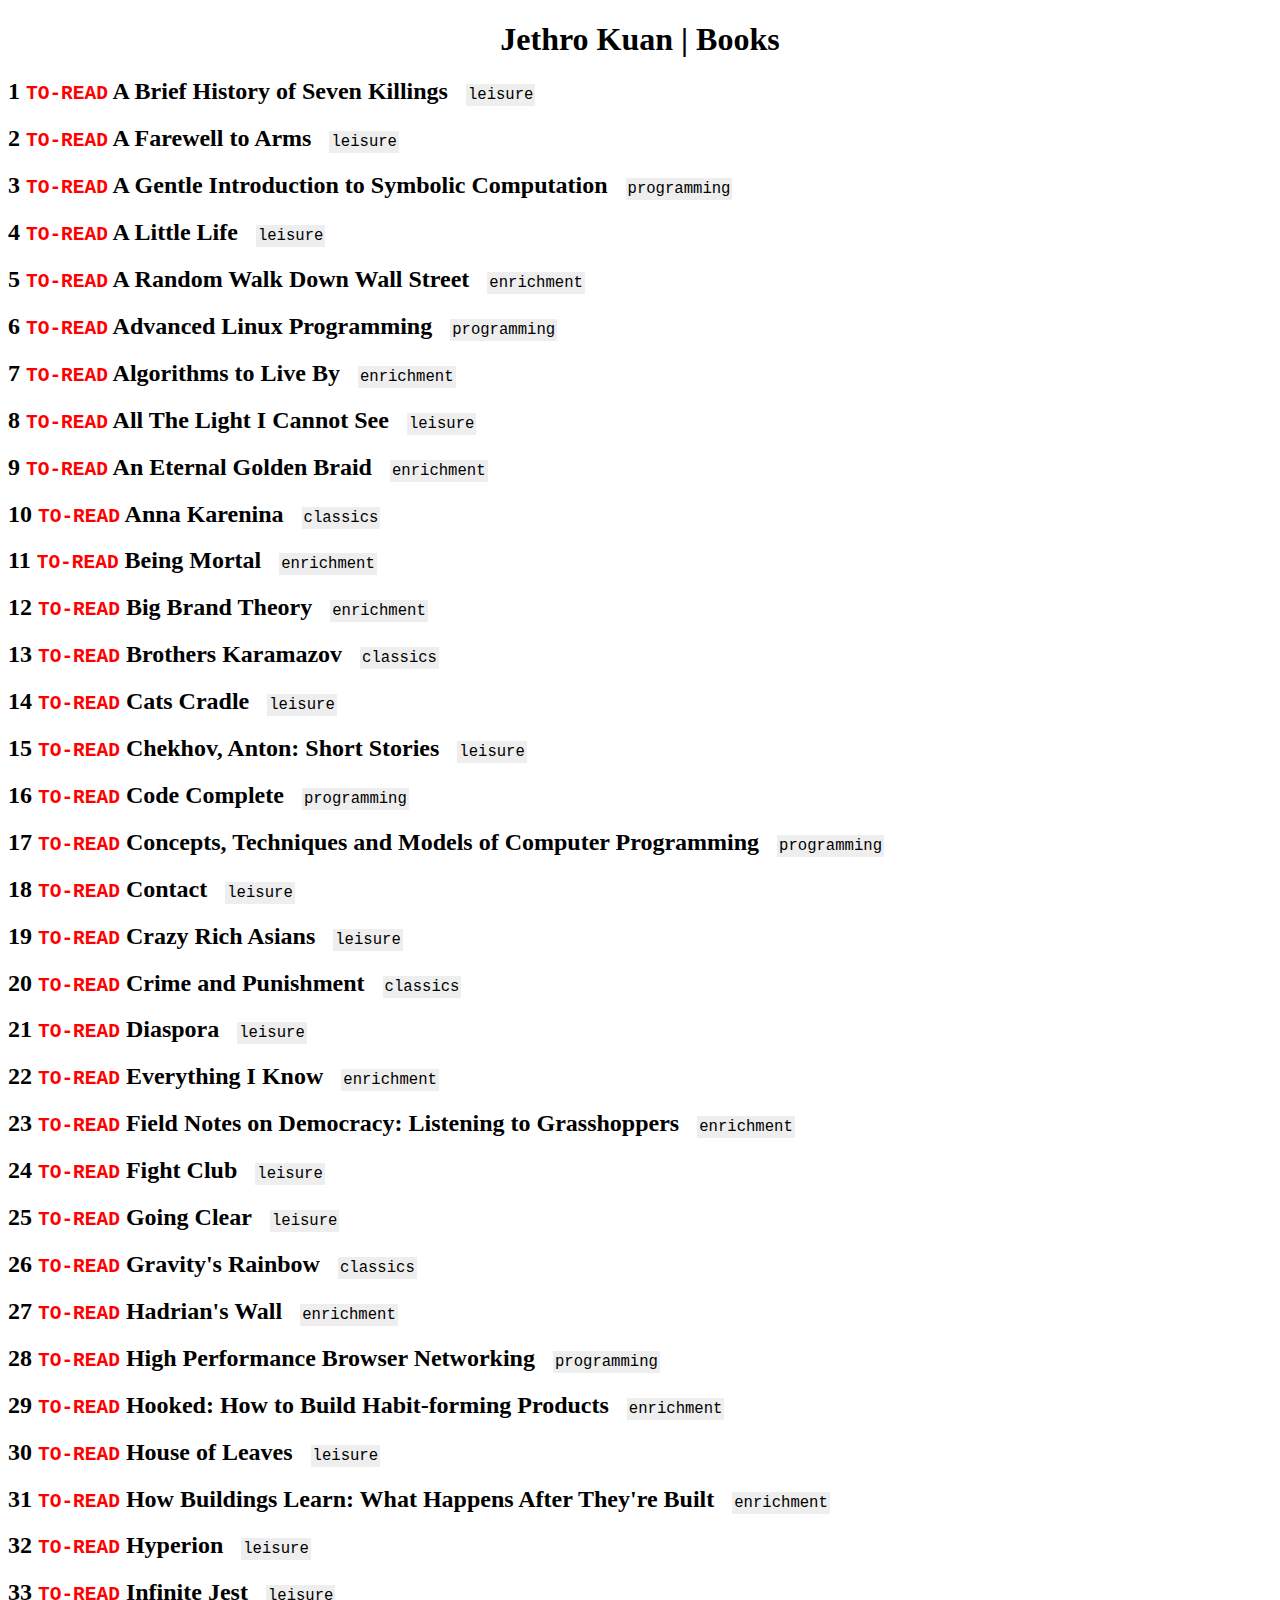
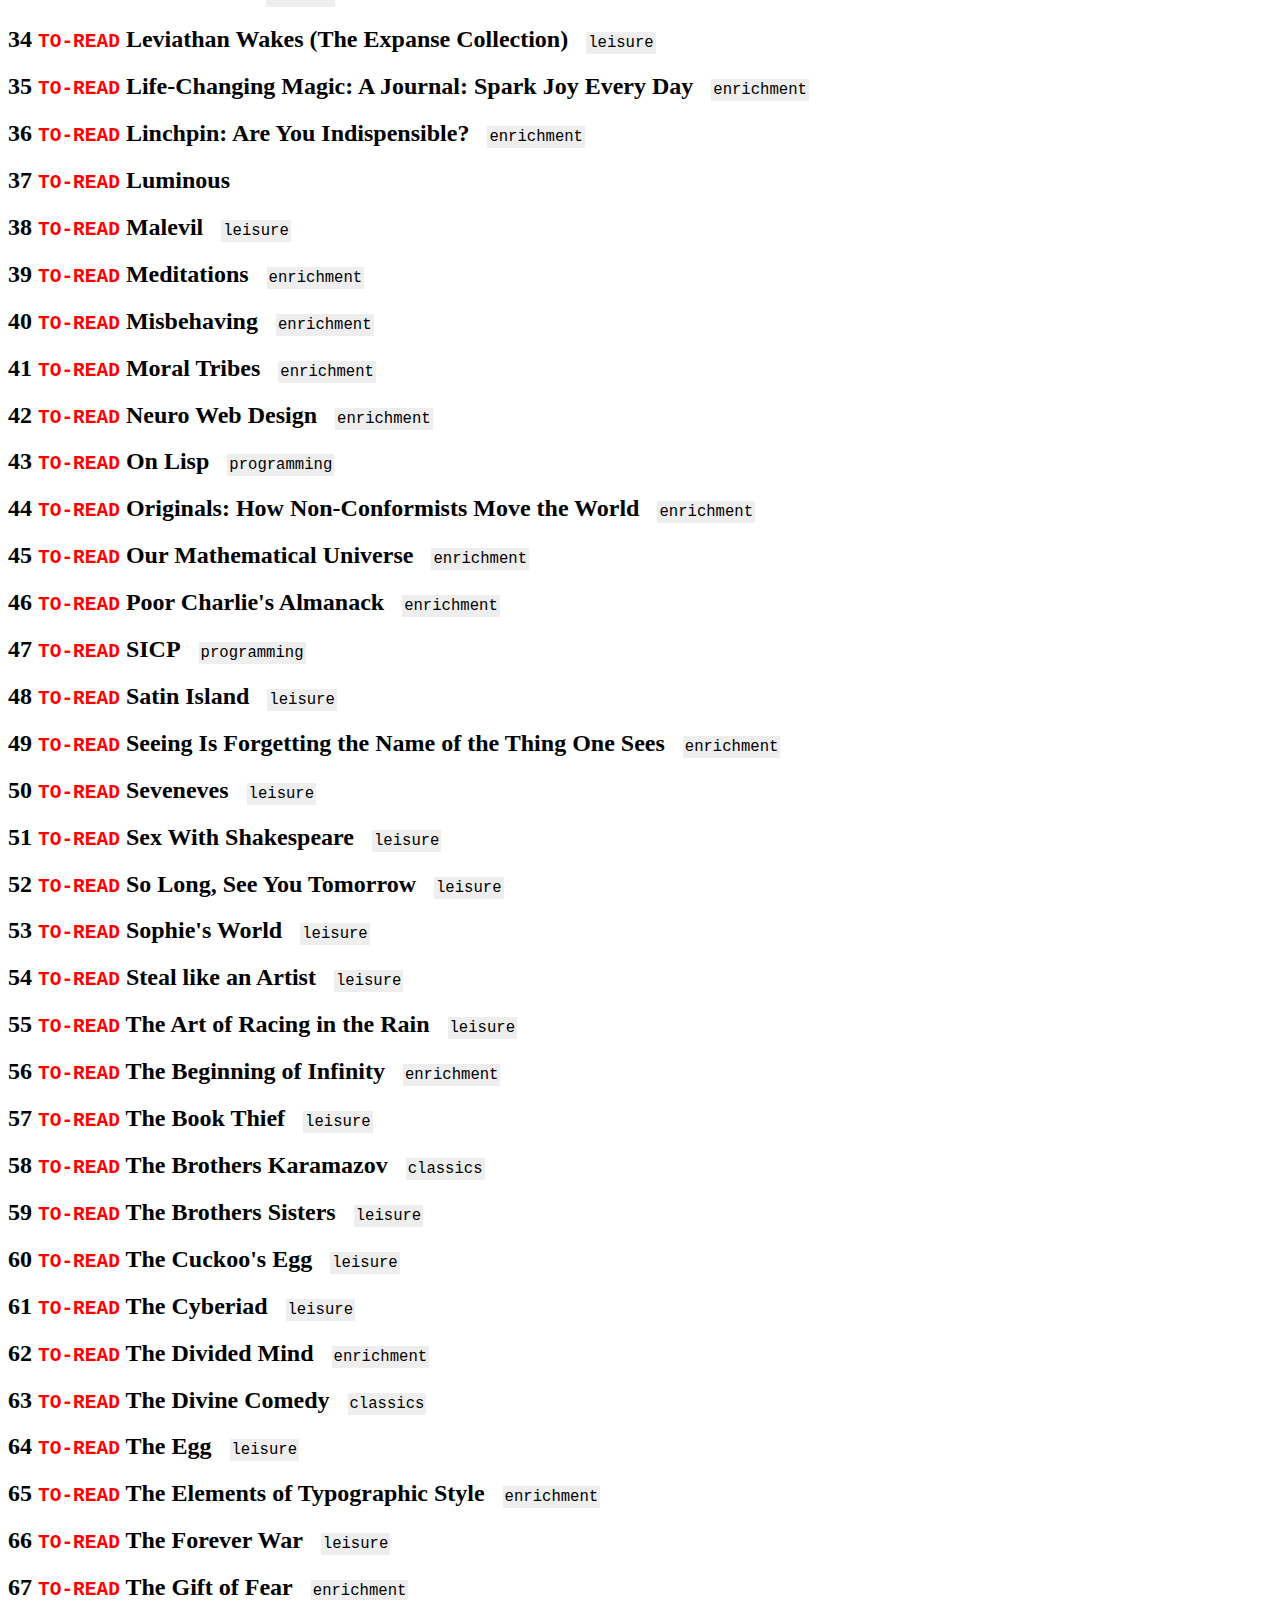
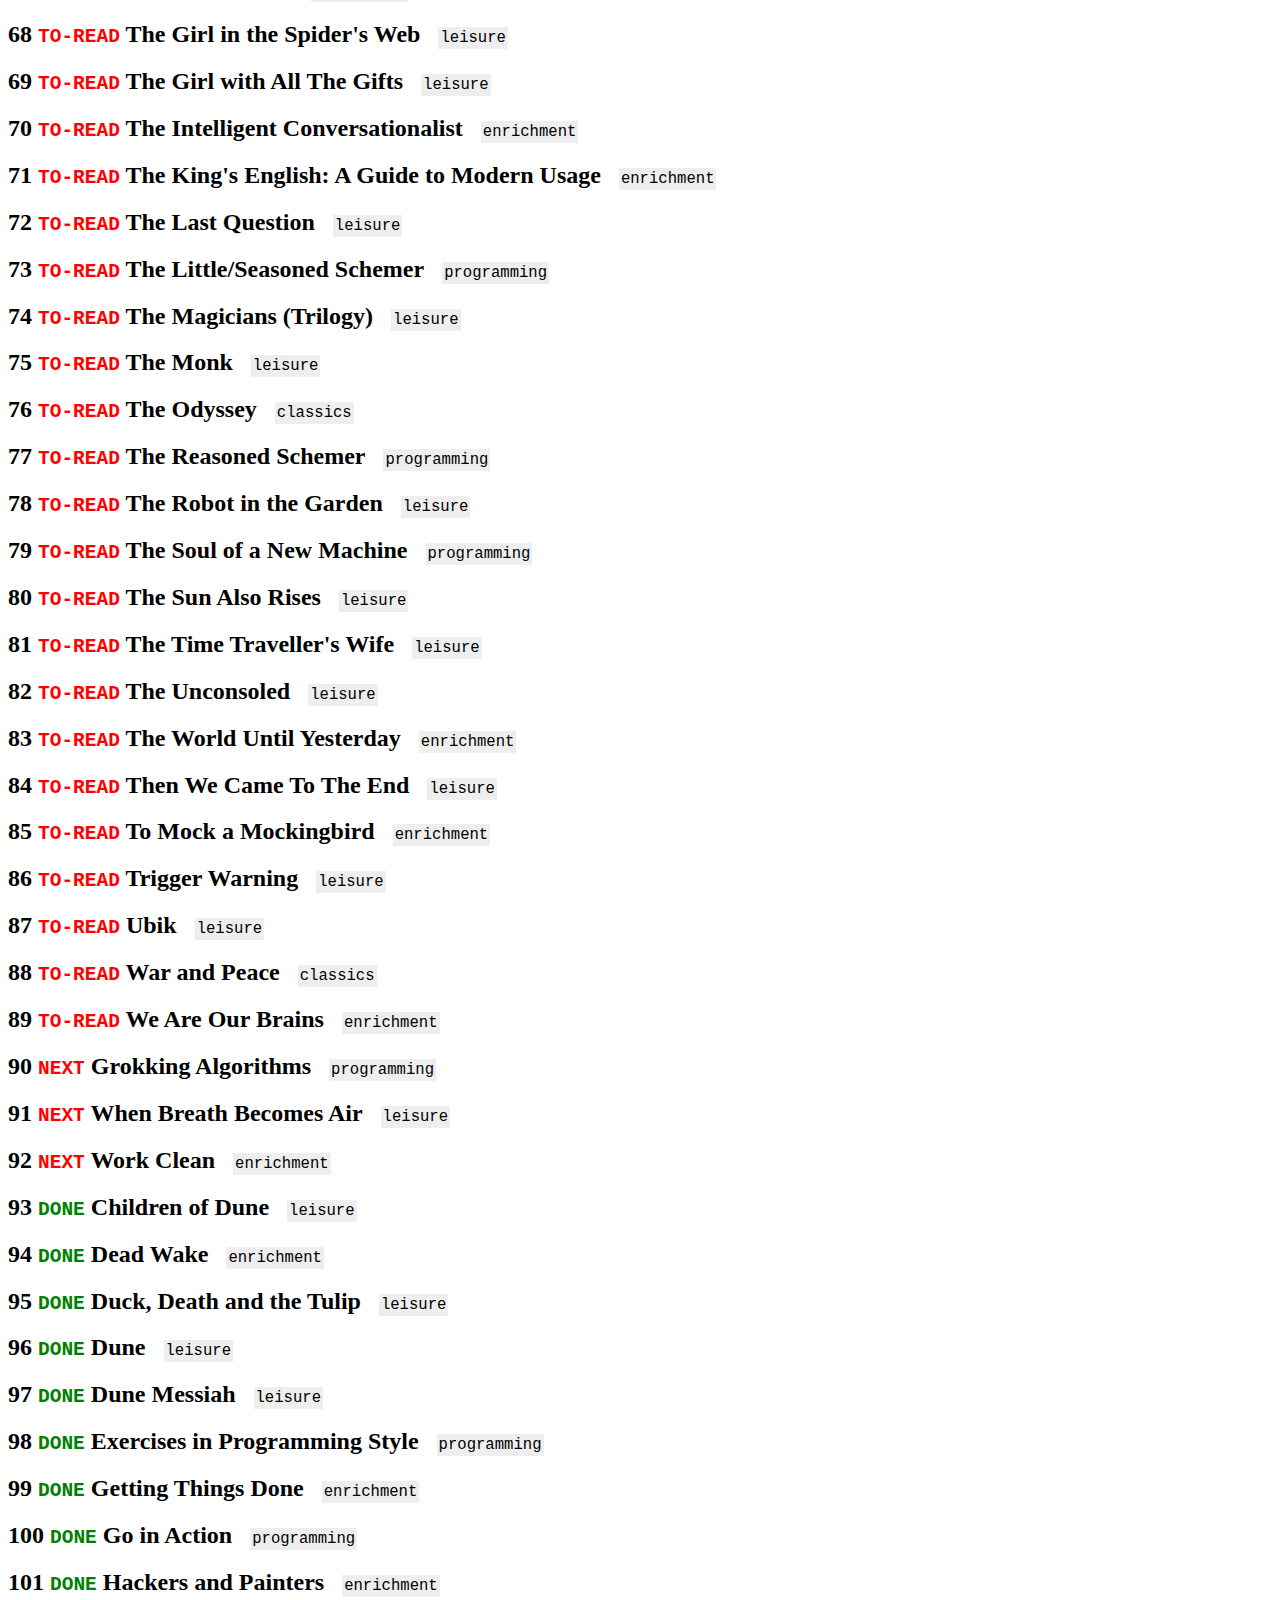
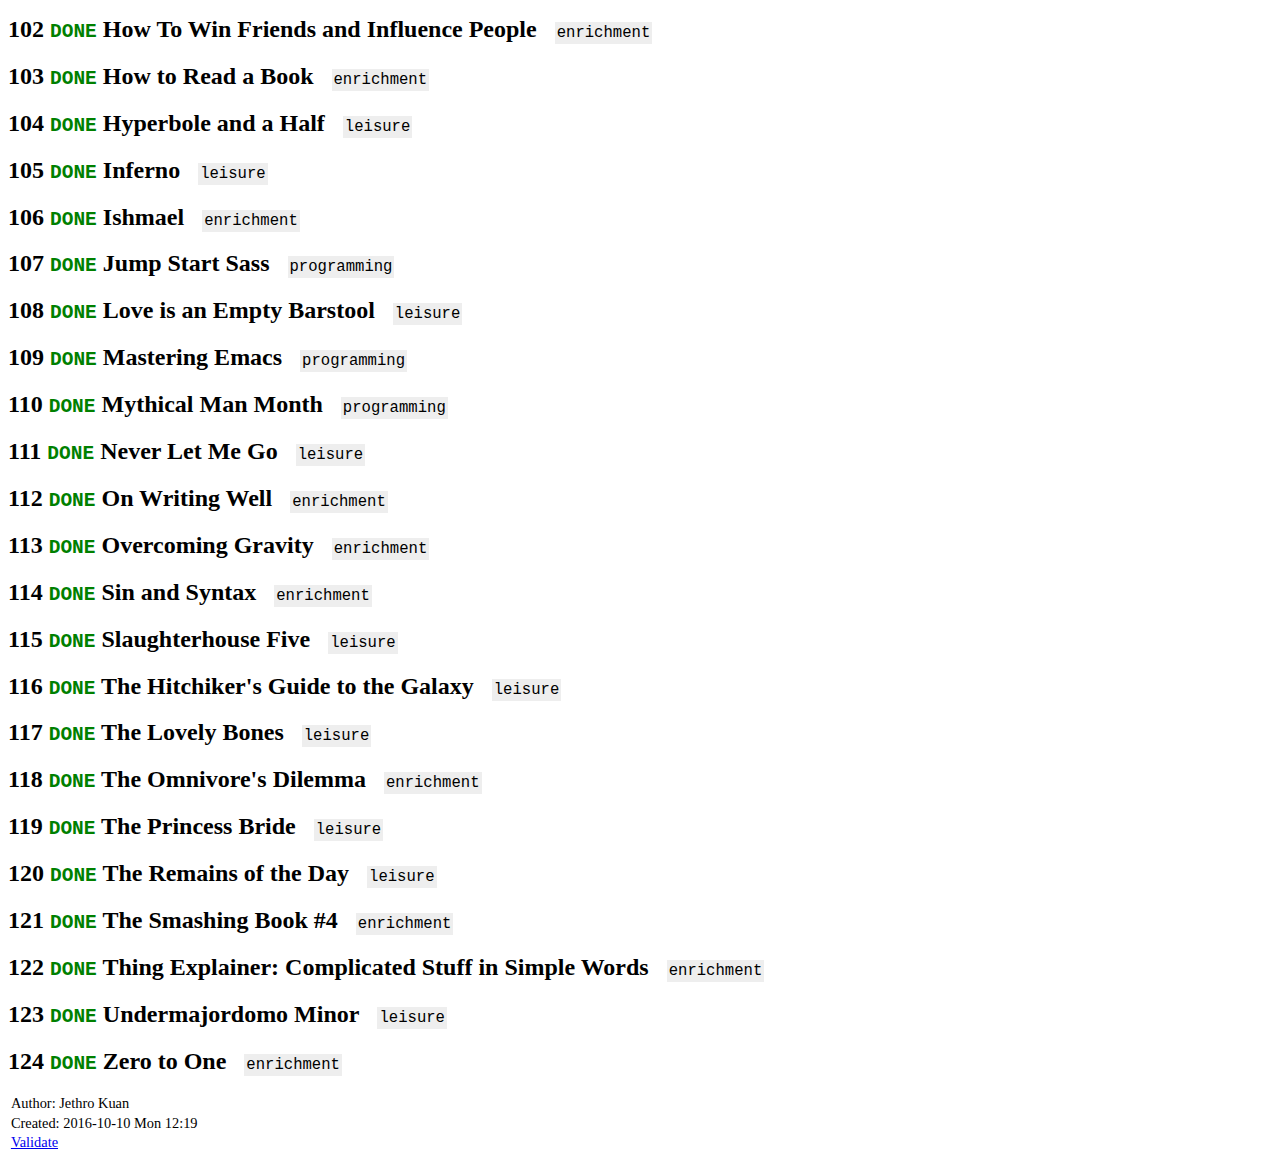
==== books.html @ 01408e84 "Initial Commit" ====
<?xml version="1.0" encoding="utf-8"?>
<!DOCTYPE html PUBLIC "-//W3C//DTD XHTML 1.0 Strict//EN"
"http://www.w3.org/TR/xhtml1/DTD/xhtml1-strict.dtd">
<html xmlns="http://www.w3.org/1999/xhtml" lang="en" xml:lang="en">
<head>
<!-- 2016-10-10 Mon 12:19 -->
<meta  http-equiv="Content-Type" content="text/html;charset=utf-8" />
<meta  name="viewport" content="width=device-width, initial-scale=1" />
<title>Jethro Kuan | Books</title>
<meta  name="generator" content="Org-mode" />
<meta  name="author" content="Jethro Kuan" />
<style type="text/css">
 <!--/*--><![CDATA[/*><!--*/
  .title  { text-align: center;
             margin-bottom: .2em; }
  .subtitle { text-align: center;
              font-size: medium;
              font-weight: bold;
              margin-top:0; }
  .todo   { font-family: monospace; color: red; }
  .done   { font-family: monospace; color: green; }
  .priority { font-family: monospace; color: orange; }
  .tag    { background-color: #eee; font-family: monospace;
            padding: 2px; font-size: 80%; font-weight: normal; }
  .timestamp { color: #bebebe; }
  .timestamp-kwd { color: #5f9ea0; }
  .org-right  { margin-left: auto; margin-right: 0px;  text-align: right; }
  .org-left   { margin-left: 0px;  margin-right: auto; text-align: left; }
  .org-center { margin-left: auto; margin-right: auto; text-align: center; }
  .underline { text-decoration: underline; }
  #postamble p, #preamble p { font-size: 90%; margin: .2em; }
  p.verse { margin-left: 3%; }
  pre {
    border: 1px solid #ccc;
    box-shadow: 3px 3px 3px #eee;
    padding: 8pt;
    font-family: monospace;
    overflow: auto;
    margin: 1.2em;
  }
  pre.src {
    position: relative;
    overflow: visible;
    padding-top: 1.2em;
  }
  pre.src:before {
    display: none;
    position: absolute;
    background-color: white;
    top: -10px;
    right: 10px;
    padding: 3px;
    border: 1px solid black;
  }
  pre.src:hover:before { display: inline;}
  pre.src-sh:before    { content: 'sh'; }
  pre.src-bash:before  { content: 'sh'; }
  pre.src-emacs-lisp:before { content: 'Emacs Lisp'; }
  pre.src-R:before     { content: 'R'; }
  pre.src-perl:before  { content: 'Perl'; }
  pre.src-java:before  { content: 'Java'; }
  pre.src-sql:before   { content: 'SQL'; }

  table { border-collapse:collapse; }
  caption.t-above { caption-side: top; }
  caption.t-bottom { caption-side: bottom; }
  td, th { vertical-align:top;  }
  th.org-right  { text-align: center;  }
  th.org-left   { text-align: center;   }
  th.org-center { text-align: center; }
  td.org-right  { text-align: right;  }
  td.org-left   { text-align: left;   }
  td.org-center { text-align: center; }
  dt { font-weight: bold; }
  .footpara { display: inline; }
  .footdef  { margin-bottom: 1em; }
  .figure { padding: 1em; }
  .figure p { text-align: center; }
  .inlinetask {
    padding: 10px;
    border: 2px solid gray;
    margin: 10px;
    background: #ffffcc;
  }
  #org-div-home-and-up
   { text-align: right; font-size: 70%; white-space: nowrap; }
  textarea { overflow-x: auto; }
  .linenr { font-size: smaller }
  .code-highlighted { background-color: #ffff00; }
  .org-info-js_info-navigation { border-style: none; }
  #org-info-js_console-label
    { font-size: 10px; font-weight: bold; white-space: nowrap; }
  .org-info-js_search-highlight
    { background-color: #ffff00; color: #000000; font-weight: bold; }
  /*]]>*/-->
</style>
<script type="text/javascript">
/*
@licstart  The following is the entire license notice for the
JavaScript code in this tag.

Copyright (C) 2012-2013 Free Software Foundation, Inc.

The JavaScript code in this tag is free software: you can
redistribute it and/or modify it under the terms of the GNU
General Public License (GNU GPL) as published by the Free Software
Foundation, either version 3 of the License, or (at your option)
any later version.  The code is distributed WITHOUT ANY WARRANTY;
without even the implied warranty of MERCHANTABILITY or FITNESS
FOR A PARTICULAR PURPOSE.  See the GNU GPL for more details.

As additional permission under GNU GPL version 3 section 7, you
may distribute non-source (e.g., minimized or compacted) forms of
that code without the copy of the GNU GPL normally required by
section 4, provided you include this license notice and a URL
through which recipients can access the Corresponding Source.


@licend  The above is the entire license notice
for the JavaScript code in this tag.
*/
<!--/*--><![CDATA[/*><!--*/
 function CodeHighlightOn(elem, id)
 {
   var target = document.getElementById(id);
   if(null != target) {
     elem.cacheClassElem = elem.className;
     elem.cacheClassTarget = target.className;
     target.className = "code-highlighted";
     elem.className   = "code-highlighted";
   }
 }
 function CodeHighlightOff(elem, id)
 {
   var target = document.getElementById(id);
   if(elem.cacheClassElem)
     elem.className = elem.cacheClassElem;
   if(elem.cacheClassTarget)
     target.className = elem.cacheClassTarget;
 }
/*]]>*///-->
</script>
</head>
<body>
<div id="content">
<h1 class="title">Jethro Kuan | Books</h1>
<div id="outline-container-orgheadline1" class="outline-2">
<h2 id="orgheadline1"><span class="section-number-2">1</span> <span class="todo TO_READ">TO-READ</span> A Brief History of Seven Killings&#xa0;&#xa0;&#xa0;<span class="tag"><span class="leisure">leisure</span></span></h2>
</div>
<div id="outline-container-orgheadline2" class="outline-2">
<h2 id="orgheadline2"><span class="section-number-2">2</span> <span class="todo TO_READ">TO-READ</span> A Farewell to Arms&#xa0;&#xa0;&#xa0;<span class="tag"><span class="leisure">leisure</span></span></h2>
</div>
<div id="outline-container-orgheadline3" class="outline-2">
<h2 id="orgheadline3"><span class="section-number-2">3</span> <span class="todo TO_READ">TO-READ</span> A Gentle Introduction to Symbolic Computation&#xa0;&#xa0;&#xa0;<span class="tag"><span class="programming">programming</span></span></h2>
</div>
<div id="outline-container-orgheadline4" class="outline-2">
<h2 id="orgheadline4"><span class="section-number-2">4</span> <span class="todo TO_READ">TO-READ</span> A Little Life&#xa0;&#xa0;&#xa0;<span class="tag"><span class="leisure">leisure</span></span></h2>
</div>
<div id="outline-container-orgheadline5" class="outline-2">
<h2 id="orgheadline5"><span class="section-number-2">5</span> <span class="todo TO_READ">TO-READ</span> A Random Walk Down Wall Street&#xa0;&#xa0;&#xa0;<span class="tag"><span class="enrichment">enrichment</span></span></h2>
</div>
<div id="outline-container-orgheadline6" class="outline-2">
<h2 id="orgheadline6"><span class="section-number-2">6</span> <span class="todo TO_READ">TO-READ</span> Advanced Linux Programming&#xa0;&#xa0;&#xa0;<span class="tag"><span class="programming">programming</span></span></h2>
</div>
<div id="outline-container-orgheadline7" class="outline-2">
<h2 id="orgheadline7"><span class="section-number-2">7</span> <span class="todo TO_READ">TO-READ</span> Algorithms to Live By&#xa0;&#xa0;&#xa0;<span class="tag"><span class="enrichment">enrichment</span></span></h2>
</div>
<div id="outline-container-orgheadline8" class="outline-2">
<h2 id="orgheadline8"><span class="section-number-2">8</span> <span class="todo TO_READ">TO-READ</span> All The Light I Cannot See&#xa0;&#xa0;&#xa0;<span class="tag"><span class="leisure">leisure</span></span></h2>
</div>
<div id="outline-container-orgheadline9" class="outline-2">
<h2 id="orgheadline9"><span class="section-number-2">9</span> <span class="todo TO_READ">TO-READ</span> An Eternal Golden Braid&#xa0;&#xa0;&#xa0;<span class="tag"><span class="enrichment">enrichment</span></span></h2>
</div>
<div id="outline-container-orgheadline10" class="outline-2">
<h2 id="orgheadline10"><span class="section-number-2">10</span> <span class="todo TO_READ">TO-READ</span> Anna Karenina&#xa0;&#xa0;&#xa0;<span class="tag"><span class="classics">classics</span></span></h2>
</div>
<div id="outline-container-orgheadline11" class="outline-2">
<h2 id="orgheadline11"><span class="section-number-2">11</span> <span class="todo TO_READ">TO-READ</span> Being Mortal&#xa0;&#xa0;&#xa0;<span class="tag"><span class="enrichment">enrichment</span></span></h2>
</div>
<div id="outline-container-orgheadline12" class="outline-2">
<h2 id="orgheadline12"><span class="section-number-2">12</span> <span class="todo TO_READ">TO-READ</span> Big Brand Theory&#xa0;&#xa0;&#xa0;<span class="tag"><span class="enrichment">enrichment</span></span></h2>
</div>
<div id="outline-container-orgheadline13" class="outline-2">
<h2 id="orgheadline13"><span class="section-number-2">13</span> <span class="todo TO_READ">TO-READ</span> Brothers Karamazov&#xa0;&#xa0;&#xa0;<span class="tag"><span class="classics">classics</span></span></h2>
</div>
<div id="outline-container-orgheadline14" class="outline-2">
<h2 id="orgheadline14"><span class="section-number-2">14</span> <span class="todo TO_READ">TO-READ</span> Cats Cradle&#xa0;&#xa0;&#xa0;<span class="tag"><span class="leisure">leisure</span></span></h2>
</div>
<div id="outline-container-orgheadline15" class="outline-2">
<h2 id="orgheadline15"><span class="section-number-2">15</span> <span class="todo TO_READ">TO-READ</span> Chekhov, Anton: Short Stories&#xa0;&#xa0;&#xa0;<span class="tag"><span class="leisure">leisure</span></span></h2>
</div>
<div id="outline-container-orgheadline16" class="outline-2">
<h2 id="orgheadline16"><span class="section-number-2">16</span> <span class="todo TO_READ">TO-READ</span> Code Complete&#xa0;&#xa0;&#xa0;<span class="tag"><span class="programming">programming</span></span></h2>
</div>
<div id="outline-container-orgheadline17" class="outline-2">
<h2 id="orgheadline17"><span class="section-number-2">17</span> <span class="todo TO_READ">TO-READ</span> Concepts, Techniques and Models of Computer Programming&#xa0;&#xa0;&#xa0;<span class="tag"><span class="programming">programming</span></span></h2>
</div>
<div id="outline-container-orgheadline18" class="outline-2">
<h2 id="orgheadline18"><span class="section-number-2">18</span> <span class="todo TO_READ">TO-READ</span> Contact&#xa0;&#xa0;&#xa0;<span class="tag"><span class="leisure">leisure</span></span></h2>
</div>
<div id="outline-container-orgheadline19" class="outline-2">
<h2 id="orgheadline19"><span class="section-number-2">19</span> <span class="todo TO_READ">TO-READ</span> Crazy Rich Asians&#xa0;&#xa0;&#xa0;<span class="tag"><span class="leisure">leisure</span></span></h2>
</div>
<div id="outline-container-orgheadline20" class="outline-2">
<h2 id="orgheadline20"><span class="section-number-2">20</span> <span class="todo TO_READ">TO-READ</span> Crime and Punishment&#xa0;&#xa0;&#xa0;<span class="tag"><span class="classics">classics</span></span></h2>
</div>
<div id="outline-container-orgheadline21" class="outline-2">
<h2 id="orgheadline21"><span class="section-number-2">21</span> <span class="todo TO_READ">TO-READ</span> Diaspora&#xa0;&#xa0;&#xa0;<span class="tag"><span class="leisure">leisure</span></span></h2>
</div>
<div id="outline-container-orgheadline22" class="outline-2">
<h2 id="orgheadline22"><span class="section-number-2">22</span> <span class="todo TO_READ">TO-READ</span> Everything I Know&#xa0;&#xa0;&#xa0;<span class="tag"><span class="enrichment">enrichment</span></span></h2>
</div>
<div id="outline-container-orgheadline23" class="outline-2">
<h2 id="orgheadline23"><span class="section-number-2">23</span> <span class="todo TO_READ">TO-READ</span> Field Notes on Democracy: Listening to Grasshoppers&#xa0;&#xa0;&#xa0;<span class="tag"><span class="enrichment">enrichment</span></span></h2>
</div>
<div id="outline-container-orgheadline24" class="outline-2">
<h2 id="orgheadline24"><span class="section-number-2">24</span> <span class="todo TO_READ">TO-READ</span> Fight Club&#xa0;&#xa0;&#xa0;<span class="tag"><span class="leisure">leisure</span></span></h2>
</div>
<div id="outline-container-orgheadline25" class="outline-2">
<h2 id="orgheadline25"><span class="section-number-2">25</span> <span class="todo TO_READ">TO-READ</span> Going Clear&#xa0;&#xa0;&#xa0;<span class="tag"><span class="leisure">leisure</span></span></h2>
</div>
<div id="outline-container-orgheadline26" class="outline-2">
<h2 id="orgheadline26"><span class="section-number-2">26</span> <span class="todo TO_READ">TO-READ</span> Gravity's Rainbow&#xa0;&#xa0;&#xa0;<span class="tag"><span class="classics">classics</span></span></h2>
</div>
<div id="outline-container-orgheadline27" class="outline-2">
<h2 id="orgheadline27"><span class="section-number-2">27</span> <span class="todo TO_READ">TO-READ</span> Hadrian's Wall&#xa0;&#xa0;&#xa0;<span class="tag"><span class="enrichment">enrichment</span></span></h2>
</div>

<div id="outline-container-orgheadline28" class="outline-2">
<h2 id="orgheadline28"><span class="section-number-2">28</span> <span class="todo TO_READ">TO-READ</span> High Performance Browser Networking&#xa0;&#xa0;&#xa0;<span class="tag"><span class="programming">programming</span></span></h2>
</div>
<div id="outline-container-orgheadline29" class="outline-2">
<h2 id="orgheadline29"><span class="section-number-2">29</span> <span class="todo TO_READ">TO-READ</span> Hooked: How to Build Habit-forming Products&#xa0;&#xa0;&#xa0;<span class="tag"><span class="enrichment">enrichment</span></span></h2>
</div>
<div id="outline-container-orgheadline30" class="outline-2">
<h2 id="orgheadline30"><span class="section-number-2">30</span> <span class="todo TO_READ">TO-READ</span> House of Leaves&#xa0;&#xa0;&#xa0;<span class="tag"><span class="leisure">leisure</span></span></h2>
</div>
<div id="outline-container-orgheadline31" class="outline-2">
<h2 id="orgheadline31"><span class="section-number-2">31</span> <span class="todo TO_READ">TO-READ</span> How Buildings Learn: What Happens After They're Built&#xa0;&#xa0;&#xa0;<span class="tag"><span class="enrichment">enrichment</span></span></h2>
</div>

<div id="outline-container-orgheadline32" class="outline-2">
<h2 id="orgheadline32"><span class="section-number-2">32</span> <span class="todo TO_READ">TO-READ</span> Hyperion&#xa0;&#xa0;&#xa0;<span class="tag"><span class="leisure">leisure</span></span></h2>
</div>
<div id="outline-container-orgheadline33" class="outline-2">
<h2 id="orgheadline33"><span class="section-number-2">33</span> <span class="todo TO_READ">TO-READ</span> Infinite Jest&#xa0;&#xa0;&#xa0;<span class="tag"><span class="leisure">leisure</span></span></h2>
</div>
<div id="outline-container-orgheadline34" class="outline-2">
<h2 id="orgheadline34"><span class="section-number-2">34</span> <span class="todo TO_READ">TO-READ</span> Leviathan Wakes (The Expanse Collection)&#xa0;&#xa0;&#xa0;<span class="tag"><span class="leisure">leisure</span></span></h2>
</div>
<div id="outline-container-orgheadline35" class="outline-2">
<h2 id="orgheadline35"><span class="section-number-2">35</span> <span class="todo TO_READ">TO-READ</span> Life-Changing Magic: A Journal: Spark Joy Every Day&#xa0;&#xa0;&#xa0;<span class="tag"><span class="enrichment">enrichment</span></span></h2>
</div>
<div id="outline-container-orgheadline36" class="outline-2">
<h2 id="orgheadline36"><span class="section-number-2">36</span> <span class="todo TO_READ">TO-READ</span> Linchpin: Are You Indispensible?&#xa0;&#xa0;&#xa0;<span class="tag"><span class="enrichment">enrichment</span></span></h2>
</div>
<div id="outline-container-orgheadline37" class="outline-2">
<h2 id="orgheadline37"><span class="section-number-2">37</span> <span class="todo TO_READ">TO-READ</span> Luminous</h2>
</div>
<div id="outline-container-orgheadline38" class="outline-2">
<h2 id="orgheadline38"><span class="section-number-2">38</span> <span class="todo TO_READ">TO-READ</span> Malevil&#xa0;&#xa0;&#xa0;<span class="tag"><span class="leisure">leisure</span></span></h2>
</div>
<div id="outline-container-orgheadline39" class="outline-2">
<h2 id="orgheadline39"><span class="section-number-2">39</span> <span class="todo TO_READ">TO-READ</span> Meditations&#xa0;&#xa0;&#xa0;<span class="tag"><span class="enrichment">enrichment</span></span></h2>
</div>
<div id="outline-container-orgheadline40" class="outline-2">
<h2 id="orgheadline40"><span class="section-number-2">40</span> <span class="todo TO_READ">TO-READ</span> Misbehaving&#xa0;&#xa0;&#xa0;<span class="tag"><span class="enrichment">enrichment</span></span></h2>
<div class="outline-text-2" id="text-40">
</div>
</div>

<div id="outline-container-orgheadline41" class="outline-2">
<h2 id="orgheadline41"><span class="section-number-2">41</span> <span class="todo TO_READ">TO-READ</span> Moral Tribes&#xa0;&#xa0;&#xa0;<span class="tag"><span class="enrichment">enrichment</span></span></h2>
</div>
<div id="outline-container-orgheadline42" class="outline-2">
<h2 id="orgheadline42"><span class="section-number-2">42</span> <span class="todo TO_READ">TO-READ</span> Neuro Web Design&#xa0;&#xa0;&#xa0;<span class="tag"><span class="enrichment">enrichment</span></span></h2>
</div>
<div id="outline-container-orgheadline43" class="outline-2">
<h2 id="orgheadline43"><span class="section-number-2">43</span> <span class="todo TO_READ">TO-READ</span> On Lisp&#xa0;&#xa0;&#xa0;<span class="tag"><span class="programming">programming</span></span></h2>
</div>
<div id="outline-container-orgheadline44" class="outline-2">
<h2 id="orgheadline44"><span class="section-number-2">44</span> <span class="todo TO_READ">TO-READ</span> Originals: How Non-Conformists Move the World&#xa0;&#xa0;&#xa0;<span class="tag"><span class="enrichment">enrichment</span></span></h2>
</div>
<div id="outline-container-orgheadline45" class="outline-2">
<h2 id="orgheadline45"><span class="section-number-2">45</span> <span class="todo TO_READ">TO-READ</span> Our Mathematical Universe&#xa0;&#xa0;&#xa0;<span class="tag"><span class="enrichment">enrichment</span></span></h2>
</div>
<div id="outline-container-orgheadline46" class="outline-2">
<h2 id="orgheadline46"><span class="section-number-2">46</span> <span class="todo TO_READ">TO-READ</span> Poor Charlie's Almanack&#xa0;&#xa0;&#xa0;<span class="tag"><span class="enrichment">enrichment</span></span></h2>
</div>
<div id="outline-container-orgheadline47" class="outline-2">
<h2 id="orgheadline47"><span class="section-number-2">47</span> <span class="todo TO_READ">TO-READ</span> SICP&#xa0;&#xa0;&#xa0;<span class="tag"><span class="programming">programming</span></span></h2>
</div>
<div id="outline-container-orgheadline48" class="outline-2">
<h2 id="orgheadline48"><span class="section-number-2">48</span> <span class="todo TO_READ">TO-READ</span> Satin Island&#xa0;&#xa0;&#xa0;<span class="tag"><span class="leisure">leisure</span></span></h2>
</div>
<div id="outline-container-orgheadline49" class="outline-2">
<h2 id="orgheadline49"><span class="section-number-2">49</span> <span class="todo TO_READ">TO-READ</span> Seeing Is Forgetting the Name of the Thing One Sees&#xa0;&#xa0;&#xa0;<span class="tag"><span class="enrichment">enrichment</span></span></h2>
</div>
<div id="outline-container-orgheadline50" class="outline-2">
<h2 id="orgheadline50"><span class="section-number-2">50</span> <span class="todo TO_READ">TO-READ</span> Seveneves&#xa0;&#xa0;&#xa0;<span class="tag"><span class="leisure">leisure</span></span></h2>
<div class="outline-text-2" id="text-50">
</div>
</div>

<div id="outline-container-orgheadline51" class="outline-2">
<h2 id="orgheadline51"><span class="section-number-2">51</span> <span class="todo TO_READ">TO-READ</span> Sex With Shakespeare&#xa0;&#xa0;&#xa0;<span class="tag"><span class="leisure">leisure</span></span></h2>
</div>
<div id="outline-container-orgheadline52" class="outline-2">
<h2 id="orgheadline52"><span class="section-number-2">52</span> <span class="todo TO_READ">TO-READ</span> So Long, See You Tomorrow&#xa0;&#xa0;&#xa0;<span class="tag"><span class="leisure">leisure</span></span></h2>
</div>
<div id="outline-container-orgheadline53" class="outline-2">
<h2 id="orgheadline53"><span class="section-number-2">53</span> <span class="todo TO_READ">TO-READ</span> Sophie's World&#xa0;&#xa0;&#xa0;<span class="tag"><span class="leisure">leisure</span></span></h2>
</div>
<div id="outline-container-orgheadline54" class="outline-2">
<h2 id="orgheadline54"><span class="section-number-2">54</span> <span class="todo TO_READ">TO-READ</span> Steal like an Artist&#xa0;&#xa0;&#xa0;<span class="tag"><span class="leisure">leisure</span></span></h2>
</div>
<div id="outline-container-orgheadline55" class="outline-2">
<h2 id="orgheadline55"><span class="section-number-2">55</span> <span class="todo TO_READ">TO-READ</span> The Art of Racing in the Rain&#xa0;&#xa0;&#xa0;<span class="tag"><span class="leisure">leisure</span></span></h2>
<div class="outline-text-2" id="text-55">
</div>
</div>

<div id="outline-container-orgheadline56" class="outline-2">
<h2 id="orgheadline56"><span class="section-number-2">56</span> <span class="todo TO_READ">TO-READ</span> The Beginning of Infinity&#xa0;&#xa0;&#xa0;<span class="tag"><span class="enrichment">enrichment</span></span></h2>
</div>
<div id="outline-container-orgheadline57" class="outline-2">
<h2 id="orgheadline57"><span class="section-number-2">57</span> <span class="todo TO_READ">TO-READ</span> The Book Thief&#xa0;&#xa0;&#xa0;<span class="tag"><span class="leisure">leisure</span></span></h2>
<div class="outline-text-2" id="text-57">
</div>
</div>

<div id="outline-container-orgheadline58" class="outline-2">
<h2 id="orgheadline58"><span class="section-number-2">58</span> <span class="todo TO_READ">TO-READ</span> The Brothers Karamazov&#xa0;&#xa0;&#xa0;<span class="tag"><span class="classics">classics</span></span></h2>
</div>
<div id="outline-container-orgheadline59" class="outline-2">
<h2 id="orgheadline59"><span class="section-number-2">59</span> <span class="todo TO_READ">TO-READ</span> The Brothers Sisters&#xa0;&#xa0;&#xa0;<span class="tag"><span class="leisure">leisure</span></span></h2>
</div>
<div id="outline-container-orgheadline60" class="outline-2">
<h2 id="orgheadline60"><span class="section-number-2">60</span> <span class="todo TO_READ">TO-READ</span> The Cuckoo's Egg&#xa0;&#xa0;&#xa0;<span class="tag"><span class="leisure">leisure</span></span></h2>
</div>
<div id="outline-container-orgheadline61" class="outline-2">
<h2 id="orgheadline61"><span class="section-number-2">61</span> <span class="todo TO_READ">TO-READ</span> The Cyberiad&#xa0;&#xa0;&#xa0;<span class="tag"><span class="leisure">leisure</span></span></h2>
</div>
<div id="outline-container-orgheadline62" class="outline-2">
<h2 id="orgheadline62"><span class="section-number-2">62</span> <span class="todo TO_READ">TO-READ</span> The Divided Mind&#xa0;&#xa0;&#xa0;<span class="tag"><span class="enrichment">enrichment</span></span></h2>
</div>
<div id="outline-container-orgheadline63" class="outline-2">
<h2 id="orgheadline63"><span class="section-number-2">63</span> <span class="todo TO_READ">TO-READ</span> The Divine Comedy&#xa0;&#xa0;&#xa0;<span class="tag"><span class="classics">classics</span></span></h2>
</div>
<div id="outline-container-orgheadline64" class="outline-2">
<h2 id="orgheadline64"><span class="section-number-2">64</span> <span class="todo TO_READ">TO-READ</span> The Egg&#xa0;&#xa0;&#xa0;<span class="tag"><span class="leisure">leisure</span></span></h2>
</div>
<div id="outline-container-orgheadline65" class="outline-2">
<h2 id="orgheadline65"><span class="section-number-2">65</span> <span class="todo TO_READ">TO-READ</span> The Elements of Typographic Style&#xa0;&#xa0;&#xa0;<span class="tag"><span class="enrichment">enrichment</span></span></h2>
</div>
<div id="outline-container-orgheadline66" class="outline-2">
<h2 id="orgheadline66"><span class="section-number-2">66</span> <span class="todo TO_READ">TO-READ</span> The Forever War&#xa0;&#xa0;&#xa0;<span class="tag"><span class="leisure">leisure</span></span></h2>
</div>
<div id="outline-container-orgheadline67" class="outline-2">
<h2 id="orgheadline67"><span class="section-number-2">67</span> <span class="todo TO_READ">TO-READ</span> The Gift of Fear&#xa0;&#xa0;&#xa0;<span class="tag"><span class="enrichment">enrichment</span></span></h2>
</div>
<div id="outline-container-orgheadline68" class="outline-2">
<h2 id="orgheadline68"><span class="section-number-2">68</span> <span class="todo TO_READ">TO-READ</span> The Girl in the Spider's Web&#xa0;&#xa0;&#xa0;<span class="tag"><span class="leisure">leisure</span></span></h2>
</div>
<div id="outline-container-orgheadline69" class="outline-2">
<h2 id="orgheadline69"><span class="section-number-2">69</span> <span class="todo TO_READ">TO-READ</span> The Girl with All The Gifts&#xa0;&#xa0;&#xa0;<span class="tag"><span class="leisure">leisure</span></span></h2>
</div>
<div id="outline-container-orgheadline70" class="outline-2">
<h2 id="orgheadline70"><span class="section-number-2">70</span> <span class="todo TO_READ">TO-READ</span> The Intelligent Conversationalist&#xa0;&#xa0;&#xa0;<span class="tag"><span class="enrichment">enrichment</span></span></h2>
<div class="outline-text-2" id="text-70">
</div>
</div>

<div id="outline-container-orgheadline71" class="outline-2">
<h2 id="orgheadline71"><span class="section-number-2">71</span> <span class="todo TO_READ">TO-READ</span> The King's English: A Guide to Modern Usage&#xa0;&#xa0;&#xa0;<span class="tag"><span class="enrichment">enrichment</span></span></h2>
</div>
<div id="outline-container-orgheadline72" class="outline-2">
<h2 id="orgheadline72"><span class="section-number-2">72</span> <span class="todo TO_READ">TO-READ</span> The Last Question&#xa0;&#xa0;&#xa0;<span class="tag"><span class="leisure">leisure</span></span></h2>
</div>
<div id="outline-container-orgheadline73" class="outline-2">
<h2 id="orgheadline73"><span class="section-number-2">73</span> <span class="todo TO_READ">TO-READ</span> The Little/Seasoned Schemer&#xa0;&#xa0;&#xa0;<span class="tag"><span class="programming">programming</span></span></h2>
</div>
<div id="outline-container-orgheadline74" class="outline-2">
<h2 id="orgheadline74"><span class="section-number-2">74</span> <span class="todo TO_READ">TO-READ</span> The Magicians (Trilogy)&#xa0;&#xa0;&#xa0;<span class="tag"><span class="leisure">leisure</span></span></h2>
</div>
<div id="outline-container-orgheadline75" class="outline-2">
<h2 id="orgheadline75"><span class="section-number-2">75</span> <span class="todo TO_READ">TO-READ</span> The Monk&#xa0;&#xa0;&#xa0;<span class="tag"><span class="leisure">leisure</span></span></h2>
</div>
<div id="outline-container-orgheadline76" class="outline-2">
<h2 id="orgheadline76"><span class="section-number-2">76</span> <span class="todo TO_READ">TO-READ</span> The Odyssey&#xa0;&#xa0;&#xa0;<span class="tag"><span class="classics">classics</span></span></h2>
</div>
<div id="outline-container-orgheadline77" class="outline-2">
<h2 id="orgheadline77"><span class="section-number-2">77</span> <span class="todo TO_READ">TO-READ</span> The Reasoned Schemer&#xa0;&#xa0;&#xa0;<span class="tag"><span class="programming">programming</span></span></h2>
</div>
<div id="outline-container-orgheadline78" class="outline-2">
<h2 id="orgheadline78"><span class="section-number-2">78</span> <span class="todo TO_READ">TO-READ</span> The Robot in the Garden&#xa0;&#xa0;&#xa0;<span class="tag"><span class="leisure">leisure</span></span></h2>
</div>
<div id="outline-container-orgheadline79" class="outline-2">
<h2 id="orgheadline79"><span class="section-number-2">79</span> <span class="todo TO_READ">TO-READ</span> The Soul of a New Machine&#xa0;&#xa0;&#xa0;<span class="tag"><span class="programming">programming</span></span></h2>
</div>
<div id="outline-container-orgheadline80" class="outline-2">
<h2 id="orgheadline80"><span class="section-number-2">80</span> <span class="todo TO_READ">TO-READ</span> The Sun Also Rises&#xa0;&#xa0;&#xa0;<span class="tag"><span class="leisure">leisure</span></span></h2>
</div>
<div id="outline-container-orgheadline81" class="outline-2">
<h2 id="orgheadline81"><span class="section-number-2">81</span> <span class="todo TO_READ">TO-READ</span> The Time Traveller's Wife&#xa0;&#xa0;&#xa0;<span class="tag"><span class="leisure">leisure</span></span></h2>
<div class="outline-text-2" id="text-81">
</div>
</div>

<div id="outline-container-orgheadline82" class="outline-2">
<h2 id="orgheadline82"><span class="section-number-2">82</span> <span class="todo TO_READ">TO-READ</span> The Unconsoled&#xa0;&#xa0;&#xa0;<span class="tag"><span class="leisure">leisure</span></span></h2>
</div>
<div id="outline-container-orgheadline83" class="outline-2">
<h2 id="orgheadline83"><span class="section-number-2">83</span> <span class="todo TO_READ">TO-READ</span> The World Until Yesterday&#xa0;&#xa0;&#xa0;<span class="tag"><span class="enrichment">enrichment</span></span></h2>
</div>
<div id="outline-container-orgheadline84" class="outline-2">
<h2 id="orgheadline84"><span class="section-number-2">84</span> <span class="todo TO_READ">TO-READ</span> Then We Came To The End&#xa0;&#xa0;&#xa0;<span class="tag"><span class="leisure">leisure</span></span></h2>
<div class="outline-text-2" id="text-84">
</div>
</div>

<div id="outline-container-orgheadline85" class="outline-2">
<h2 id="orgheadline85"><span class="section-number-2">85</span> <span class="todo TO_READ">TO-READ</span> To Mock a Mockingbird&#xa0;&#xa0;&#xa0;<span class="tag"><span class="enrichment">enrichment</span></span></h2>
</div>
<div id="outline-container-orgheadline86" class="outline-2">
<h2 id="orgheadline86"><span class="section-number-2">86</span> <span class="todo TO_READ">TO-READ</span> Trigger Warning&#xa0;&#xa0;&#xa0;<span class="tag"><span class="leisure">leisure</span></span></h2>
</div>
<div id="outline-container-orgheadline87" class="outline-2">
<h2 id="orgheadline87"><span class="section-number-2">87</span> <span class="todo TO_READ">TO-READ</span> Ubik&#xa0;&#xa0;&#xa0;<span class="tag"><span class="leisure">leisure</span></span></h2>
<div class="outline-text-2" id="text-87">
</div>
</div>
<div id="outline-container-orgheadline88" class="outline-2">
<h2 id="orgheadline88"><span class="section-number-2">88</span> <span class="todo TO_READ">TO-READ</span> War and Peace&#xa0;&#xa0;&#xa0;<span class="tag"><span class="classics">classics</span></span></h2>
</div>
<div id="outline-container-orgheadline89" class="outline-2">
<h2 id="orgheadline89"><span class="section-number-2">89</span> <span class="todo TO_READ">TO-READ</span> We Are Our Brains&#xa0;&#xa0;&#xa0;<span class="tag"><span class="enrichment">enrichment</span></span></h2>
</div>
<div id="outline-container-orgheadline90" class="outline-2">
<h2 id="orgheadline90"><span class="section-number-2">90</span> <span class="todo NEXT">NEXT</span> Grokking Algorithms&#xa0;&#xa0;&#xa0;<span class="tag"><span class="programming">programming</span></span></h2>
</div>
<div id="outline-container-orgheadline91" class="outline-2">
<h2 id="orgheadline91"><span class="section-number-2">91</span> <span class="todo NEXT">NEXT</span> When Breath Becomes Air&#xa0;&#xa0;&#xa0;<span class="tag"><span class="leisure">leisure</span></span></h2>
<div class="outline-text-2" id="text-91">
</div>
</div>
<div id="outline-container-orgheadline92" class="outline-2">
<h2 id="orgheadline92"><span class="section-number-2">92</span> <span class="todo NEXT">NEXT</span> Work Clean&#xa0;&#xa0;&#xa0;<span class="tag"><span class="enrichment">enrichment</span></span></h2>
<div class="outline-text-2" id="text-92">
</div>
</div>

<div id="outline-container-orgheadline93" class="outline-2">
<h2 id="orgheadline93"><span class="section-number-2">93</span> <span class="done DONE">DONE</span> Children of Dune&#xa0;&#xa0;&#xa0;<span class="tag"><span class="leisure">leisure</span></span></h2>
<div class="outline-text-2" id="text-93">
</div>
</div>

<div id="outline-container-orgheadline94" class="outline-2">
<h2 id="orgheadline94"><span class="section-number-2">94</span> <span class="done DONE">DONE</span> Dead Wake&#xa0;&#xa0;&#xa0;<span class="tag"><span class="enrichment">enrichment</span></span></h2>
<div class="outline-text-2" id="text-94">
</div>
</div>

<div id="outline-container-orgheadline95" class="outline-2">
<h2 id="orgheadline95"><span class="section-number-2">95</span> <span class="done DONE">DONE</span> Duck, Death and the Tulip&#xa0;&#xa0;&#xa0;<span class="tag"><span class="leisure">leisure</span></span></h2>
</div>

<div id="outline-container-orgheadline96" class="outline-2">
<h2 id="orgheadline96"><span class="section-number-2">96</span> <span class="done DONE">DONE</span> Dune&#xa0;&#xa0;&#xa0;<span class="tag"><span class="leisure">leisure</span></span></h2>
</div>
<div id="outline-container-orgheadline97" class="outline-2">
<h2 id="orgheadline97"><span class="section-number-2">97</span> <span class="done DONE">DONE</span> Dune Messiah&#xa0;&#xa0;&#xa0;<span class="tag"><span class="leisure">leisure</span></span></h2>
</div>
<div id="outline-container-orgheadline98" class="outline-2">
<h2 id="orgheadline98"><span class="section-number-2">98</span> <span class="done DONE">DONE</span> Exercises in Programming Style&#xa0;&#xa0;&#xa0;<span class="tag"><span class="programming">programming</span></span></h2>
</div>
<div id="outline-container-orgheadline99" class="outline-2">
<h2 id="orgheadline99"><span class="section-number-2">99</span> <span class="done DONE">DONE</span> Getting Things Done&#xa0;&#xa0;&#xa0;<span class="tag"><span class="enrichment">enrichment</span></span></h2>
<div class="outline-text-2" id="text-99">
</div>
</div>
<div id="outline-container-orgheadline100" class="outline-2">
<h2 id="orgheadline100"><span class="section-number-2">100</span> <span class="done DONE">DONE</span> Go in Action&#xa0;&#xa0;&#xa0;<span class="tag"><span class="programming">programming</span></span></h2>
<div class="outline-text-2" id="text-100">
</div>
</div>

<div id="outline-container-orgheadline101" class="outline-2">
<h2 id="orgheadline101"><span class="section-number-2">101</span> <span class="done DONE">DONE</span> Hackers and Painters&#xa0;&#xa0;&#xa0;<span class="tag"><span class="enrichment">enrichment</span></span></h2>
<div class="outline-text-2" id="text-101">
</div>
</div>

<div id="outline-container-orgheadline102" class="outline-2">
<h2 id="orgheadline102"><span class="section-number-2">102</span> <span class="done DONE">DONE</span> How To Win Friends and Influence People&#xa0;&#xa0;&#xa0;<span class="tag"><span class="enrichment">enrichment</span></span></h2>
<div class="outline-text-2" id="text-102">
</div>
</div>

<div id="outline-container-orgheadline103" class="outline-2">
<h2 id="orgheadline103"><span class="section-number-2">103</span> <span class="done DONE">DONE</span> How to Read a Book&#xa0;&#xa0;&#xa0;<span class="tag"><span class="enrichment">enrichment</span></span></h2>
</div>
<div id="outline-container-orgheadline104" class="outline-2">
<h2 id="orgheadline104"><span class="section-number-2">104</span> <span class="done DONE">DONE</span> Hyperbole and a Half&#xa0;&#xa0;&#xa0;<span class="tag"><span class="leisure">leisure</span></span></h2>
</div>
<div id="outline-container-orgheadline105" class="outline-2">
<h2 id="orgheadline105"><span class="section-number-2">105</span> <span class="done DONE">DONE</span> Inferno&#xa0;&#xa0;&#xa0;<span class="tag"><span class="leisure">leisure</span></span></h2>
</div>
<div id="outline-container-orgheadline106" class="outline-2">
<h2 id="orgheadline106"><span class="section-number-2">106</span> <span class="done DONE">DONE</span> Ishmael&#xa0;&#xa0;&#xa0;<span class="tag"><span class="enrichment">enrichment</span></span></h2>
<div class="outline-text-2" id="text-106">
</div>
</div>

<div id="outline-container-orgheadline107" class="outline-2">
<h2 id="orgheadline107"><span class="section-number-2">107</span> <span class="done DONE">DONE</span> Jump Start Sass&#xa0;&#xa0;&#xa0;<span class="tag"><span class="programming">programming</span></span></h2>
</div>
<div id="outline-container-orgheadline108" class="outline-2">
<h2 id="orgheadline108"><span class="section-number-2">108</span> <span class="done DONE">DONE</span> Love is an Empty Barstool&#xa0;&#xa0;&#xa0;<span class="tag"><span class="leisure">leisure</span></span></h2>
</div>
<div id="outline-container-orgheadline109" class="outline-2">
<h2 id="orgheadline109"><span class="section-number-2">109</span> <span class="done DONE">DONE</span> Mastering Emacs&#xa0;&#xa0;&#xa0;<span class="tag"><span class="programming">programming</span></span></h2>
<div class="outline-text-2" id="text-109">
</div>
</div>

<div id="outline-container-orgheadline110" class="outline-2">
<h2 id="orgheadline110"><span class="section-number-2">110</span> <span class="done DONE">DONE</span> Mythical Man Month&#xa0;&#xa0;&#xa0;<span class="tag"><span class="programming">programming</span></span></h2>
</div>
<div id="outline-container-orgheadline111" class="outline-2">
<h2 id="orgheadline111"><span class="section-number-2">111</span> <span class="done DONE">DONE</span> Never Let Me Go&#xa0;&#xa0;&#xa0;<span class="tag"><span class="leisure">leisure</span></span></h2>
<div class="outline-text-2" id="text-111">
</div>
</div>

<div id="outline-container-orgheadline112" class="outline-2">
<h2 id="orgheadline112"><span class="section-number-2">112</span> <span class="done DONE">DONE</span> On Writing Well&#xa0;&#xa0;&#xa0;<span class="tag"><span class="enrichment">enrichment</span></span></h2>
<div class="outline-text-2" id="text-112">
</div>
</div>

<div id="outline-container-orgheadline113" class="outline-2">
<h2 id="orgheadline113"><span class="section-number-2">113</span> <span class="done DONE">DONE</span> Overcoming Gravity&#xa0;&#xa0;&#xa0;<span class="tag"><span class="enrichment">enrichment</span></span></h2>
</div>
<div id="outline-container-orgheadline114" class="outline-2">
<h2 id="orgheadline114"><span class="section-number-2">114</span> <span class="done DONE">DONE</span> Sin and Syntax&#xa0;&#xa0;&#xa0;<span class="tag"><span class="enrichment">enrichment</span></span></h2>
<div class="outline-text-2" id="text-114">
</div>
</div>
<div id="outline-container-orgheadline115" class="outline-2">
<h2 id="orgheadline115"><span class="section-number-2">115</span> <span class="done DONE">DONE</span> Slaughterhouse Five&#xa0;&#xa0;&#xa0;<span class="tag"><span class="leisure">leisure</span></span></h2>
</div>
<div id="outline-container-orgheadline116" class="outline-2">
<h2 id="orgheadline116"><span class="section-number-2">116</span> <span class="done DONE">DONE</span> The Hitchiker's Guide to the Galaxy&#xa0;&#xa0;&#xa0;<span class="tag"><span class="leisure">leisure</span></span></h2>
</div>
<div id="outline-container-orgheadline117" class="outline-2">
<h2 id="orgheadline117"><span class="section-number-2">117</span> <span class="done DONE">DONE</span> The Lovely Bones&#xa0;&#xa0;&#xa0;<span class="tag"><span class="leisure">leisure</span></span></h2>
<div class="outline-text-2" id="text-117">
</div>
</div>

<div id="outline-container-orgheadline118" class="outline-2">
<h2 id="orgheadline118"><span class="section-number-2">118</span> <span class="done DONE">DONE</span> The Omnivore's Dilemma&#xa0;&#xa0;&#xa0;<span class="tag"><span class="enrichment">enrichment</span></span></h2>
<div class="outline-text-2" id="text-118">
</div>
</div>
<div id="outline-container-orgheadline119" class="outline-2">
<h2 id="orgheadline119"><span class="section-number-2">119</span> <span class="done DONE">DONE</span> The Princess Bride&#xa0;&#xa0;&#xa0;<span class="tag"><span class="leisure">leisure</span></span></h2>
<div class="outline-text-2" id="text-119">
</div>
</div>

<div id="outline-container-orgheadline120" class="outline-2">
<h2 id="orgheadline120"><span class="section-number-2">120</span> <span class="done DONE">DONE</span> The Remains of the Day&#xa0;&#xa0;&#xa0;<span class="tag"><span class="leisure">leisure</span></span></h2>
</div>
<div id="outline-container-orgheadline121" class="outline-2">
<h2 id="orgheadline121"><span class="section-number-2">121</span> <span class="done DONE">DONE</span> The Smashing Book #4&#xa0;&#xa0;&#xa0;<span class="tag"><span class="enrichment">enrichment</span></span></h2>
</div>
<div id="outline-container-orgheadline122" class="outline-2">
<h2 id="orgheadline122"><span class="section-number-2">122</span> <span class="done DONE">DONE</span> Thing Explainer: Complicated Stuff in Simple Words&#xa0;&#xa0;&#xa0;<span class="tag"><span class="enrichment">enrichment</span></span></h2>
</div>
<div id="outline-container-orgheadline123" class="outline-2">
<h2 id="orgheadline123"><span class="section-number-2">123</span> <span class="done DONE">DONE</span> Undermajordomo Minor&#xa0;&#xa0;&#xa0;<span class="tag"><span class="leisure">leisure</span></span></h2>
</div>
<div id="outline-container-orgheadline124" class="outline-2">
<h2 id="orgheadline124"><span class="section-number-2">124</span> <span class="done DONE">DONE</span> Zero to One&#xa0;&#xa0;&#xa0;<span class="tag"><span class="enrichment">enrichment</span></span></h2>
</div>
</div>
<div id="postamble" class="status">
<p class="author">Author: Jethro Kuan</p>
<p class="date">Created: 2016-10-10 Mon 12:19</p>
<p class="validation"><a href="http://validator.w3.org/check?uri=referer">Validate</a></p>
</div>
</body>
</html>
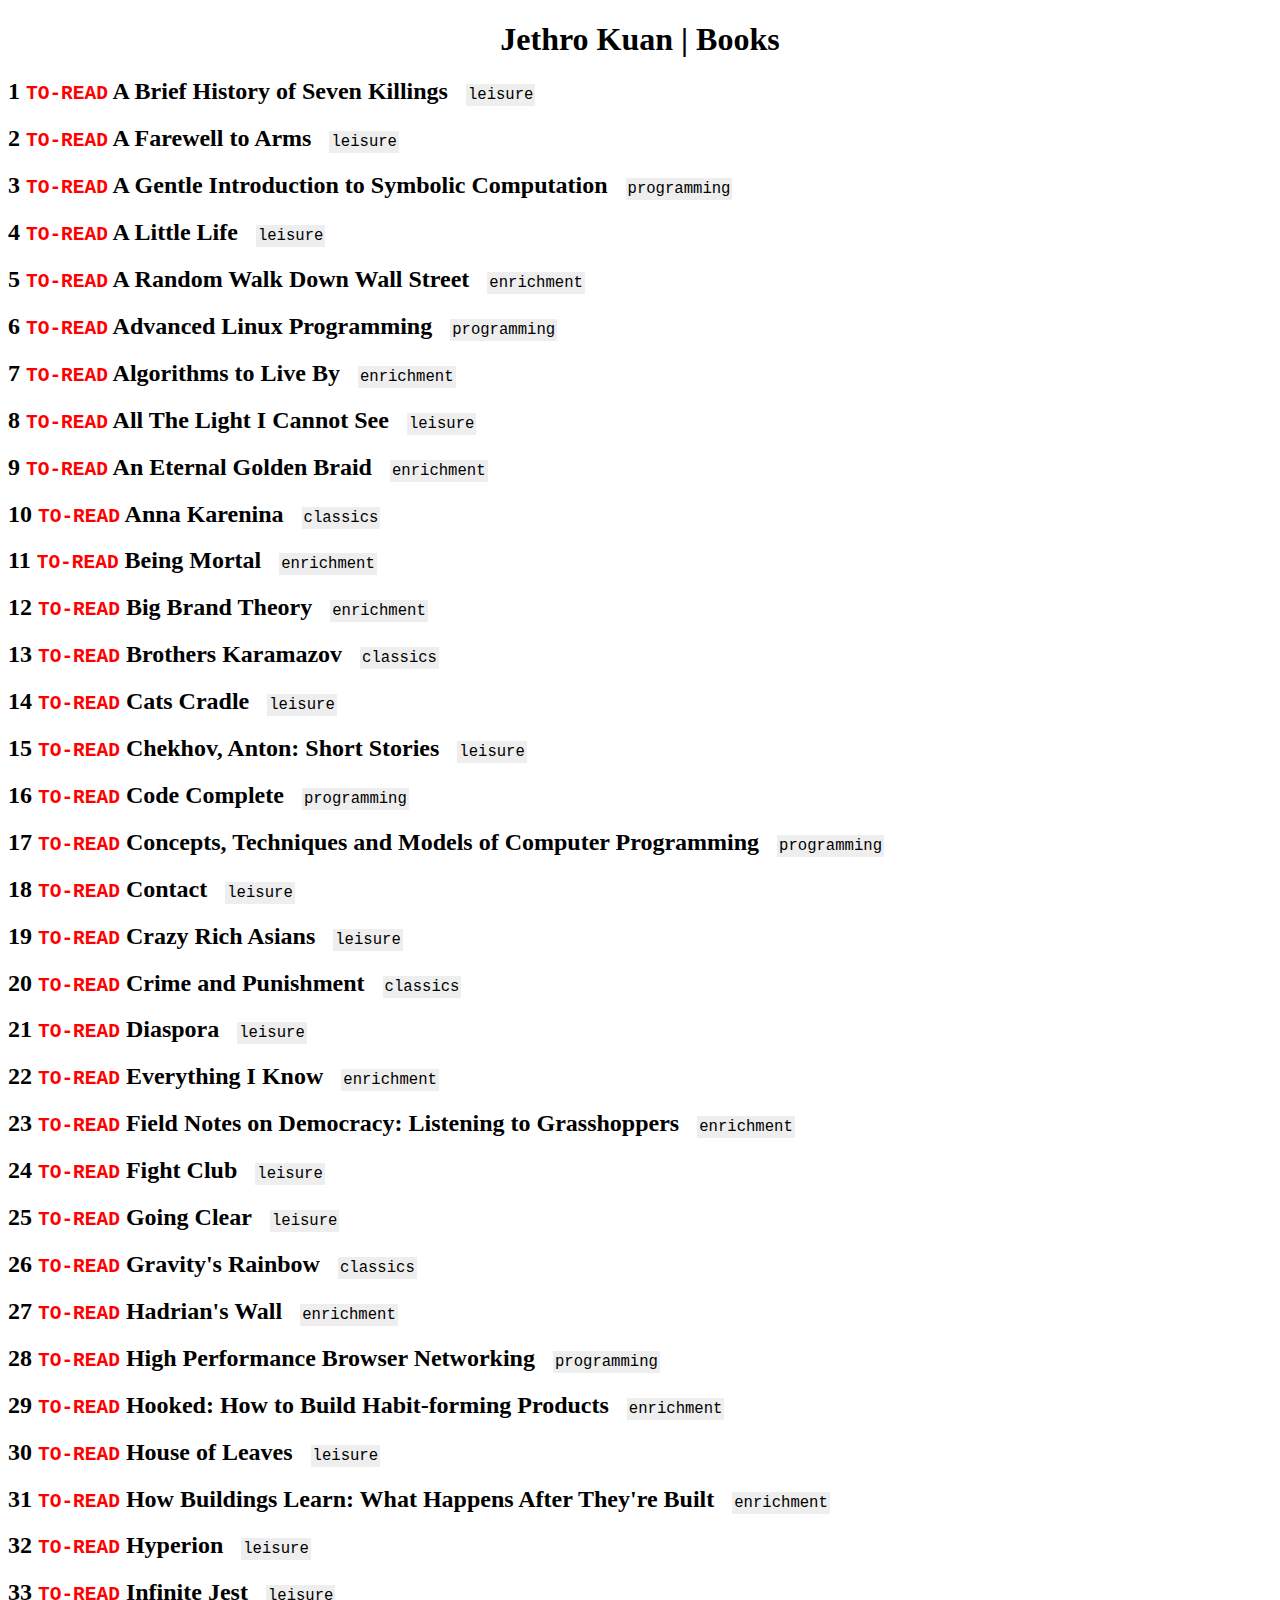
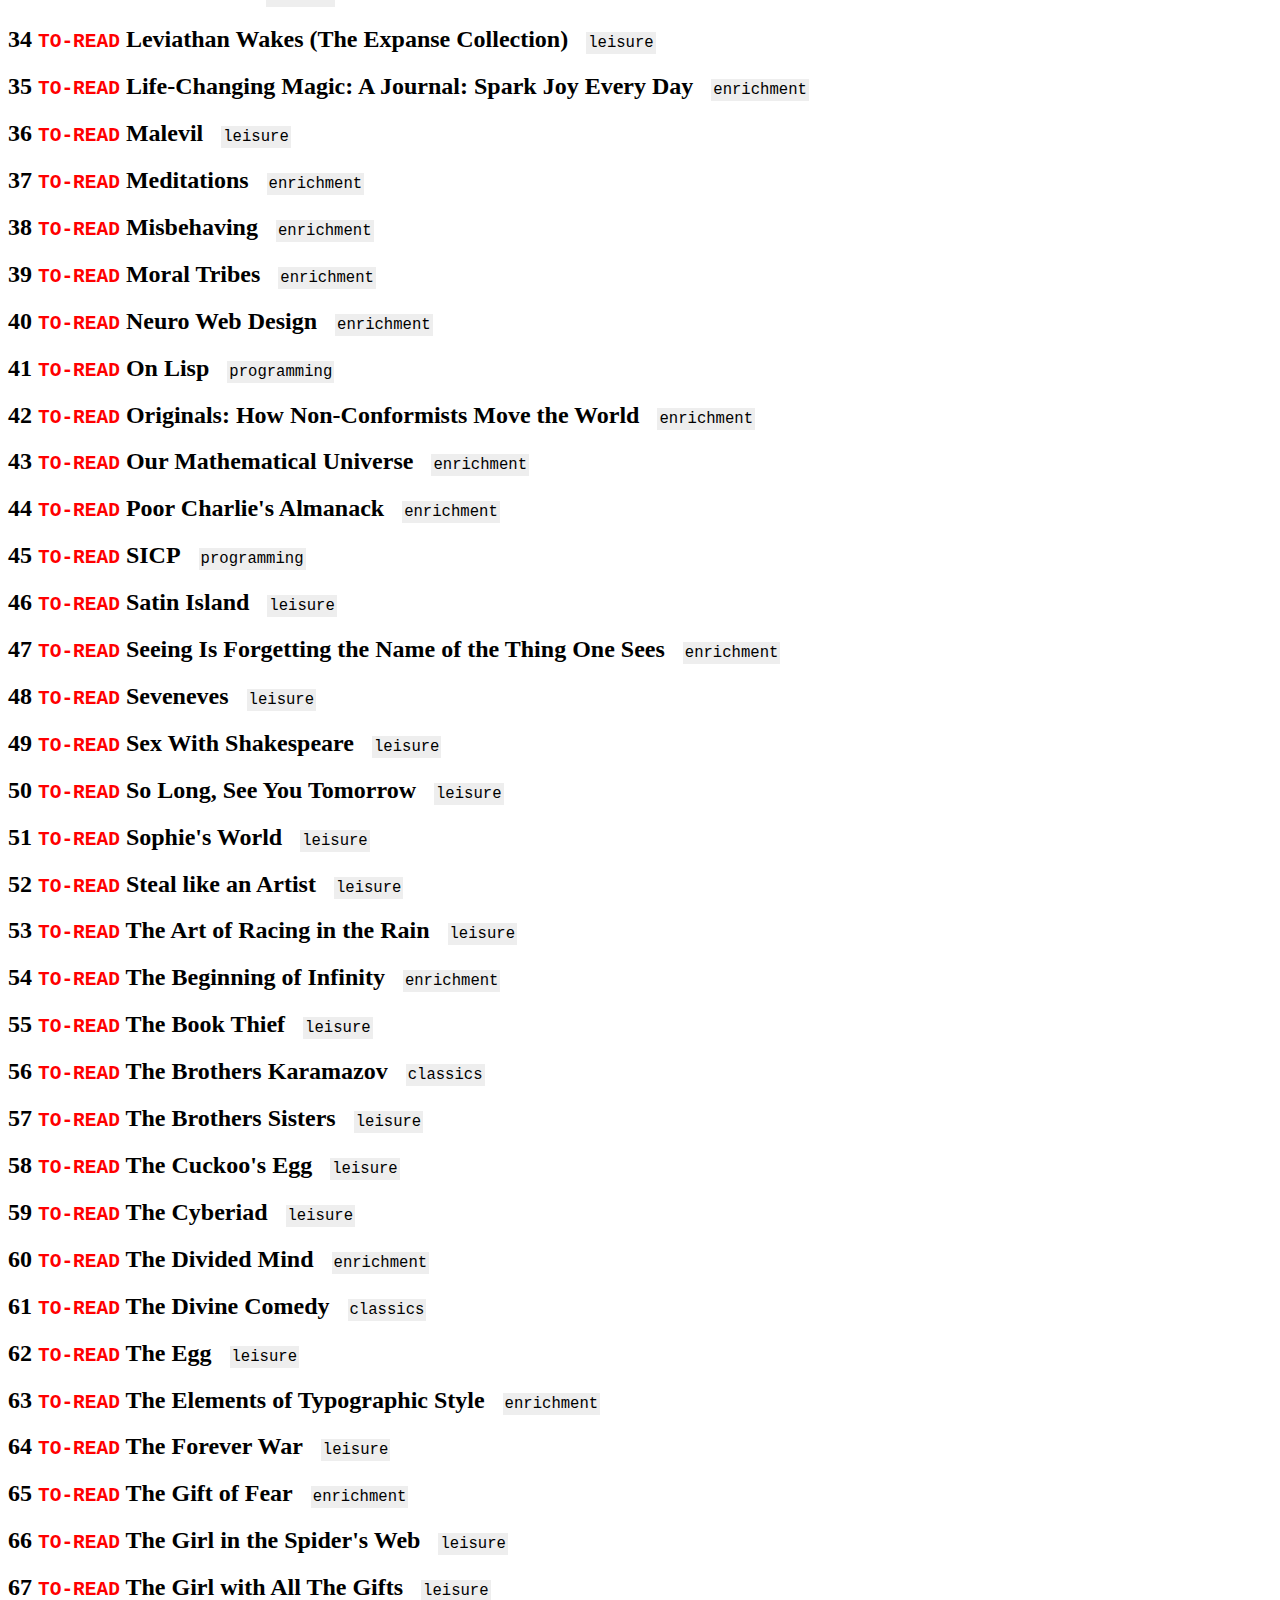
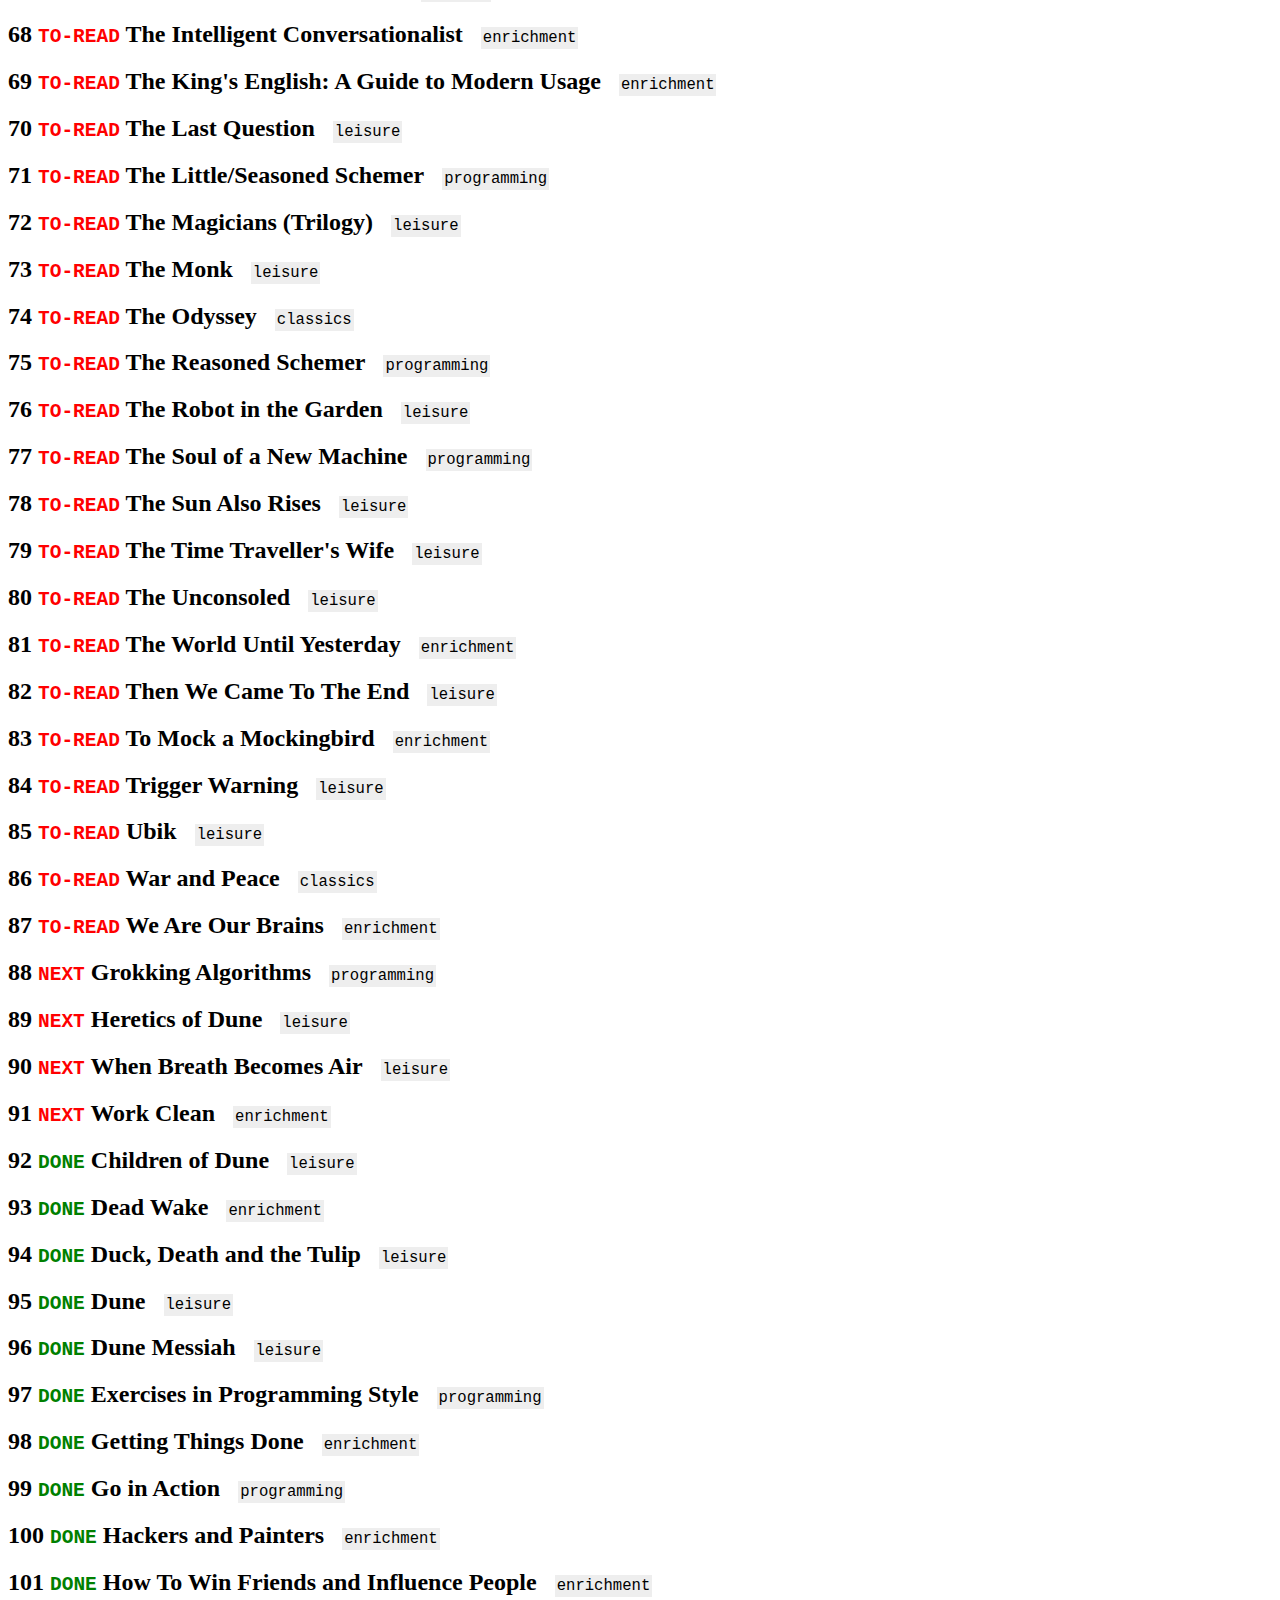
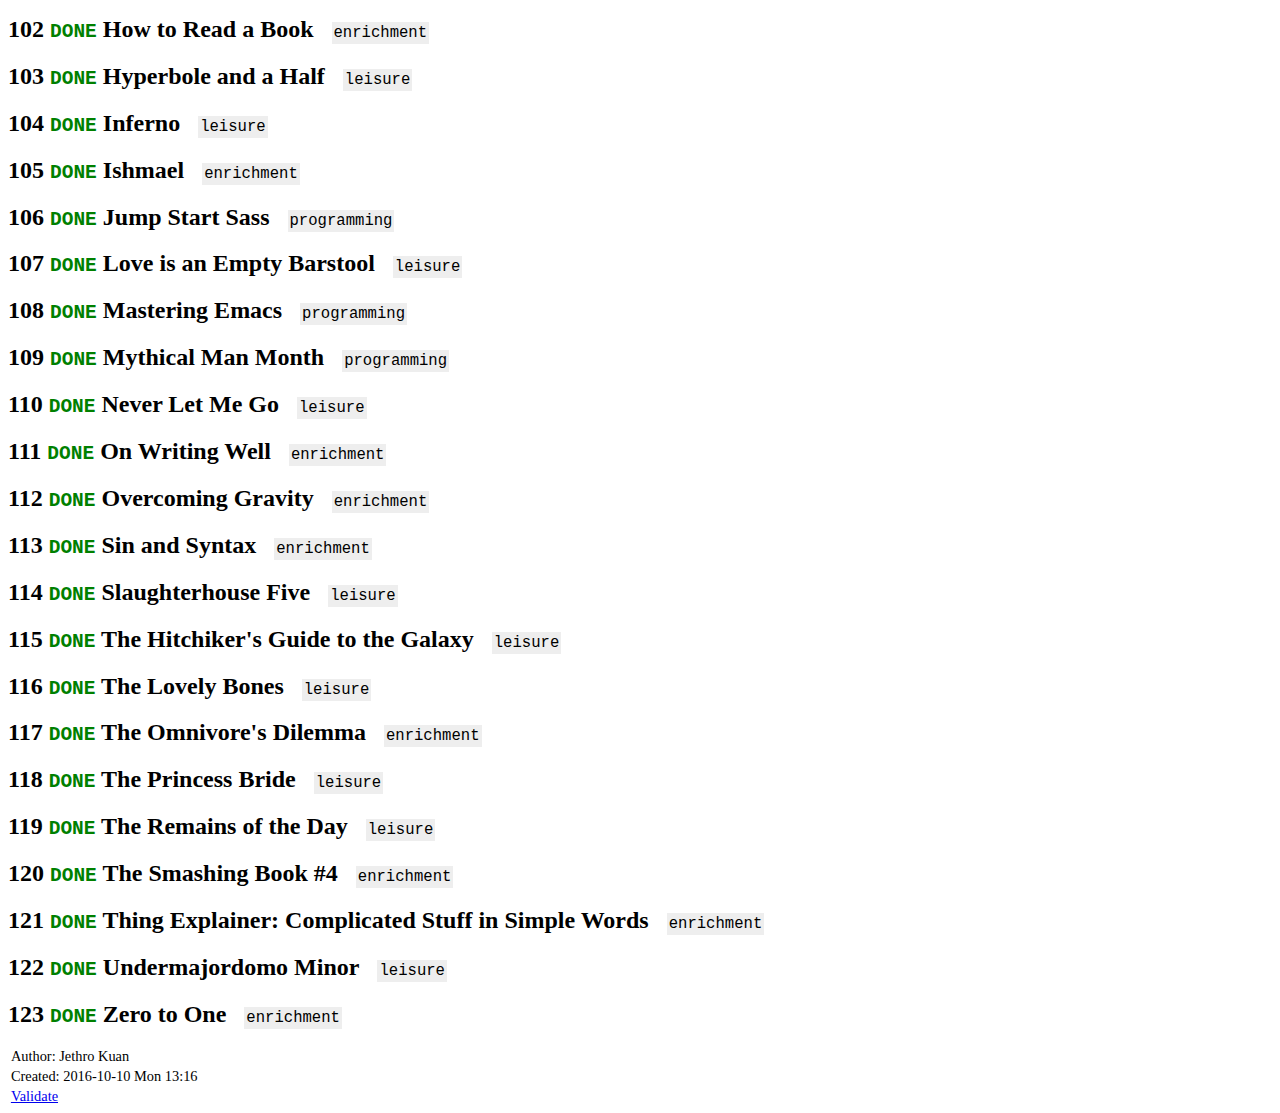
==== commit d41de43d: "New changes: Mon Oct 10 13:16:33 SGT 2016" ====
--- a/books.html
+++ b/books.html
@@ -3,7 +3,7 @@
 "http://www.w3.org/TR/xhtml1/DTD/xhtml1-strict.dtd">
 <html xmlns="http://www.w3.org/1999/xhtml" lang="en" xml:lang="en">
 <head>
-<!-- 2016-10-10 Mon 12:19 -->
+<!-- 2016-10-10 Mon 13:16 -->
 <meta  http-equiv="Content-Type" content="text/html;charset=utf-8" />
 <meta  name="viewport" content="width=device-width, initial-scale=1" />
 <title>Jethro Kuan | Books</title>
@@ -252,344 +252,341 @@
 <h2 id="orgheadline35"><span class="section-number-2">35</span> <span class="todo TO_READ">TO-READ</span> Life-Changing Magic: A Journal: Spark Joy Every Day&#xa0;&#xa0;&#xa0;<span class="tag"><span class="enrichment">enrichment</span></span></h2>
 </div>
 <div id="outline-container-orgheadline36" class="outline-2">
-<h2 id="orgheadline36"><span class="section-number-2">36</span> <span class="todo TO_READ">TO-READ</span> Linchpin: Are You Indispensible?&#xa0;&#xa0;&#xa0;<span class="tag"><span class="enrichment">enrichment</span></span></h2>
+<h2 id="orgheadline36"><span class="section-number-2">36</span> <span class="todo TO_READ">TO-READ</span> Malevil&#xa0;&#xa0;&#xa0;<span class="tag"><span class="leisure">leisure</span></span></h2>
 </div>
 <div id="outline-container-orgheadline37" class="outline-2">
-<h2 id="orgheadline37"><span class="section-number-2">37</span> <span class="todo TO_READ">TO-READ</span> Luminous</h2>
+<h2 id="orgheadline37"><span class="section-number-2">37</span> <span class="todo TO_READ">TO-READ</span> Meditations&#xa0;&#xa0;&#xa0;<span class="tag"><span class="enrichment">enrichment</span></span></h2>
 </div>
 <div id="outline-container-orgheadline38" class="outline-2">
-<h2 id="orgheadline38"><span class="section-number-2">38</span> <span class="todo TO_READ">TO-READ</span> Malevil&#xa0;&#xa0;&#xa0;<span class="tag"><span class="leisure">leisure</span></span></h2>
-</div>
+<h2 id="orgheadline38"><span class="section-number-2">38</span> <span class="todo TO_READ">TO-READ</span> Misbehaving&#xa0;&#xa0;&#xa0;<span class="tag"><span class="enrichment">enrichment</span></span></h2>
+<div class="outline-text-2" id="text-38">
+</div>
+</div>
+
 <div id="outline-container-orgheadline39" class="outline-2">
-<h2 id="orgheadline39"><span class="section-number-2">39</span> <span class="todo TO_READ">TO-READ</span> Meditations&#xa0;&#xa0;&#xa0;<span class="tag"><span class="enrichment">enrichment</span></span></h2>
+<h2 id="orgheadline39"><span class="section-number-2">39</span> <span class="todo TO_READ">TO-READ</span> Moral Tribes&#xa0;&#xa0;&#xa0;<span class="tag"><span class="enrichment">enrichment</span></span></h2>
 </div>
 <div id="outline-container-orgheadline40" class="outline-2">
-<h2 id="orgheadline40"><span class="section-number-2">40</span> <span class="todo TO_READ">TO-READ</span> Misbehaving&#xa0;&#xa0;&#xa0;<span class="tag"><span class="enrichment">enrichment</span></span></h2>
-<div class="outline-text-2" id="text-40">
-</div>
-</div>
-
+<h2 id="orgheadline40"><span class="section-number-2">40</span> <span class="todo TO_READ">TO-READ</span> Neuro Web Design&#xa0;&#xa0;&#xa0;<span class="tag"><span class="enrichment">enrichment</span></span></h2>
+</div>
 <div id="outline-container-orgheadline41" class="outline-2">
-<h2 id="orgheadline41"><span class="section-number-2">41</span> <span class="todo TO_READ">TO-READ</span> Moral Tribes&#xa0;&#xa0;&#xa0;<span class="tag"><span class="enrichment">enrichment</span></span></h2>
+<h2 id="orgheadline41"><span class="section-number-2">41</span> <span class="todo TO_READ">TO-READ</span> On Lisp&#xa0;&#xa0;&#xa0;<span class="tag"><span class="programming">programming</span></span></h2>
 </div>
 <div id="outline-container-orgheadline42" class="outline-2">
-<h2 id="orgheadline42"><span class="section-number-2">42</span> <span class="todo TO_READ">TO-READ</span> Neuro Web Design&#xa0;&#xa0;&#xa0;<span class="tag"><span class="enrichment">enrichment</span></span></h2>
+<h2 id="orgheadline42"><span class="section-number-2">42</span> <span class="todo TO_READ">TO-READ</span> Originals: How Non-Conformists Move the World&#xa0;&#xa0;&#xa0;<span class="tag"><span class="enrichment">enrichment</span></span></h2>
 </div>
 <div id="outline-container-orgheadline43" class="outline-2">
-<h2 id="orgheadline43"><span class="section-number-2">43</span> <span class="todo TO_READ">TO-READ</span> On Lisp&#xa0;&#xa0;&#xa0;<span class="tag"><span class="programming">programming</span></span></h2>
+<h2 id="orgheadline43"><span class="section-number-2">43</span> <span class="todo TO_READ">TO-READ</span> Our Mathematical Universe&#xa0;&#xa0;&#xa0;<span class="tag"><span class="enrichment">enrichment</span></span></h2>
 </div>
 <div id="outline-container-orgheadline44" class="outline-2">
-<h2 id="orgheadline44"><span class="section-number-2">44</span> <span class="todo TO_READ">TO-READ</span> Originals: How Non-Conformists Move the World&#xa0;&#xa0;&#xa0;<span class="tag"><span class="enrichment">enrichment</span></span></h2>
+<h2 id="orgheadline44"><span class="section-number-2">44</span> <span class="todo TO_READ">TO-READ</span> Poor Charlie's Almanack&#xa0;&#xa0;&#xa0;<span class="tag"><span class="enrichment">enrichment</span></span></h2>
 </div>
 <div id="outline-container-orgheadline45" class="outline-2">
-<h2 id="orgheadline45"><span class="section-number-2">45</span> <span class="todo TO_READ">TO-READ</span> Our Mathematical Universe&#xa0;&#xa0;&#xa0;<span class="tag"><span class="enrichment">enrichment</span></span></h2>
+<h2 id="orgheadline45"><span class="section-number-2">45</span> <span class="todo TO_READ">TO-READ</span> SICP&#xa0;&#xa0;&#xa0;<span class="tag"><span class="programming">programming</span></span></h2>
 </div>
 <div id="outline-container-orgheadline46" class="outline-2">
-<h2 id="orgheadline46"><span class="section-number-2">46</span> <span class="todo TO_READ">TO-READ</span> Poor Charlie's Almanack&#xa0;&#xa0;&#xa0;<span class="tag"><span class="enrichment">enrichment</span></span></h2>
+<h2 id="orgheadline46"><span class="section-number-2">46</span> <span class="todo TO_READ">TO-READ</span> Satin Island&#xa0;&#xa0;&#xa0;<span class="tag"><span class="leisure">leisure</span></span></h2>
 </div>
 <div id="outline-container-orgheadline47" class="outline-2">
-<h2 id="orgheadline47"><span class="section-number-2">47</span> <span class="todo TO_READ">TO-READ</span> SICP&#xa0;&#xa0;&#xa0;<span class="tag"><span class="programming">programming</span></span></h2>
+<h2 id="orgheadline47"><span class="section-number-2">47</span> <span class="todo TO_READ">TO-READ</span> Seeing Is Forgetting the Name of the Thing One Sees&#xa0;&#xa0;&#xa0;<span class="tag"><span class="enrichment">enrichment</span></span></h2>
 </div>
 <div id="outline-container-orgheadline48" class="outline-2">
-<h2 id="orgheadline48"><span class="section-number-2">48</span> <span class="todo TO_READ">TO-READ</span> Satin Island&#xa0;&#xa0;&#xa0;<span class="tag"><span class="leisure">leisure</span></span></h2>
-</div>
+<h2 id="orgheadline48"><span class="section-number-2">48</span> <span class="todo TO_READ">TO-READ</span> Seveneves&#xa0;&#xa0;&#xa0;<span class="tag"><span class="leisure">leisure</span></span></h2>
+<div class="outline-text-2" id="text-48">
+</div>
+</div>
+
 <div id="outline-container-orgheadline49" class="outline-2">
-<h2 id="orgheadline49"><span class="section-number-2">49</span> <span class="todo TO_READ">TO-READ</span> Seeing Is Forgetting the Name of the Thing One Sees&#xa0;&#xa0;&#xa0;<span class="tag"><span class="enrichment">enrichment</span></span></h2>
+<h2 id="orgheadline49"><span class="section-number-2">49</span> <span class="todo TO_READ">TO-READ</span> Sex With Shakespeare&#xa0;&#xa0;&#xa0;<span class="tag"><span class="leisure">leisure</span></span></h2>
 </div>
 <div id="outline-container-orgheadline50" class="outline-2">
-<h2 id="orgheadline50"><span class="section-number-2">50</span> <span class="todo TO_READ">TO-READ</span> Seveneves&#xa0;&#xa0;&#xa0;<span class="tag"><span class="leisure">leisure</span></span></h2>
-<div class="outline-text-2" id="text-50">
-</div>
-</div>
-
+<h2 id="orgheadline50"><span class="section-number-2">50</span> <span class="todo TO_READ">TO-READ</span> So Long, See You Tomorrow&#xa0;&#xa0;&#xa0;<span class="tag"><span class="leisure">leisure</span></span></h2>
+</div>
 <div id="outline-container-orgheadline51" class="outline-2">
-<h2 id="orgheadline51"><span class="section-number-2">51</span> <span class="todo TO_READ">TO-READ</span> Sex With Shakespeare&#xa0;&#xa0;&#xa0;<span class="tag"><span class="leisure">leisure</span></span></h2>
+<h2 id="orgheadline51"><span class="section-number-2">51</span> <span class="todo TO_READ">TO-READ</span> Sophie's World&#xa0;&#xa0;&#xa0;<span class="tag"><span class="leisure">leisure</span></span></h2>
 </div>
 <div id="outline-container-orgheadline52" class="outline-2">
-<h2 id="orgheadline52"><span class="section-number-2">52</span> <span class="todo TO_READ">TO-READ</span> So Long, See You Tomorrow&#xa0;&#xa0;&#xa0;<span class="tag"><span class="leisure">leisure</span></span></h2>
+<h2 id="orgheadline52"><span class="section-number-2">52</span> <span class="todo TO_READ">TO-READ</span> Steal like an Artist&#xa0;&#xa0;&#xa0;<span class="tag"><span class="leisure">leisure</span></span></h2>
 </div>
 <div id="outline-container-orgheadline53" class="outline-2">
-<h2 id="orgheadline53"><span class="section-number-2">53</span> <span class="todo TO_READ">TO-READ</span> Sophie's World&#xa0;&#xa0;&#xa0;<span class="tag"><span class="leisure">leisure</span></span></h2>
-</div>
+<h2 id="orgheadline53"><span class="section-number-2">53</span> <span class="todo TO_READ">TO-READ</span> The Art of Racing in the Rain&#xa0;&#xa0;&#xa0;<span class="tag"><span class="leisure">leisure</span></span></h2>
+<div class="outline-text-2" id="text-53">
+</div>
+</div>
+
 <div id="outline-container-orgheadline54" class="outline-2">
-<h2 id="orgheadline54"><span class="section-number-2">54</span> <span class="todo TO_READ">TO-READ</span> Steal like an Artist&#xa0;&#xa0;&#xa0;<span class="tag"><span class="leisure">leisure</span></span></h2>
+<h2 id="orgheadline54"><span class="section-number-2">54</span> <span class="todo TO_READ">TO-READ</span> The Beginning of Infinity&#xa0;&#xa0;&#xa0;<span class="tag"><span class="enrichment">enrichment</span></span></h2>
 </div>
 <div id="outline-container-orgheadline55" class="outline-2">
-<h2 id="orgheadline55"><span class="section-number-2">55</span> <span class="todo TO_READ">TO-READ</span> The Art of Racing in the Rain&#xa0;&#xa0;&#xa0;<span class="tag"><span class="leisure">leisure</span></span></h2>
+<h2 id="orgheadline55"><span class="section-number-2">55</span> <span class="todo TO_READ">TO-READ</span> The Book Thief&#xa0;&#xa0;&#xa0;<span class="tag"><span class="leisure">leisure</span></span></h2>
 <div class="outline-text-2" id="text-55">
 </div>
 </div>
 
 <div id="outline-container-orgheadline56" class="outline-2">
-<h2 id="orgheadline56"><span class="section-number-2">56</span> <span class="todo TO_READ">TO-READ</span> The Beginning of Infinity&#xa0;&#xa0;&#xa0;<span class="tag"><span class="enrichment">enrichment</span></span></h2>
+<h2 id="orgheadline56"><span class="section-number-2">56</span> <span class="todo TO_READ">TO-READ</span> The Brothers Karamazov&#xa0;&#xa0;&#xa0;<span class="tag"><span class="classics">classics</span></span></h2>
 </div>
 <div id="outline-container-orgheadline57" class="outline-2">
-<h2 id="orgheadline57"><span class="section-number-2">57</span> <span class="todo TO_READ">TO-READ</span> The Book Thief&#xa0;&#xa0;&#xa0;<span class="tag"><span class="leisure">leisure</span></span></h2>
-<div class="outline-text-2" id="text-57">
-</div>
-</div>
-
+<h2 id="orgheadline57"><span class="section-number-2">57</span> <span class="todo TO_READ">TO-READ</span> The Brothers Sisters&#xa0;&#xa0;&#xa0;<span class="tag"><span class="leisure">leisure</span></span></h2>
+</div>
 <div id="outline-container-orgheadline58" class="outline-2">
-<h2 id="orgheadline58"><span class="section-number-2">58</span> <span class="todo TO_READ">TO-READ</span> The Brothers Karamazov&#xa0;&#xa0;&#xa0;<span class="tag"><span class="classics">classics</span></span></h2>
+<h2 id="orgheadline58"><span class="section-number-2">58</span> <span class="todo TO_READ">TO-READ</span> The Cuckoo's Egg&#xa0;&#xa0;&#xa0;<span class="tag"><span class="leisure">leisure</span></span></h2>
 </div>
 <div id="outline-container-orgheadline59" class="outline-2">
-<h2 id="orgheadline59"><span class="section-number-2">59</span> <span class="todo TO_READ">TO-READ</span> The Brothers Sisters&#xa0;&#xa0;&#xa0;<span class="tag"><span class="leisure">leisure</span></span></h2>
+<h2 id="orgheadline59"><span class="section-number-2">59</span> <span class="todo TO_READ">TO-READ</span> The Cyberiad&#xa0;&#xa0;&#xa0;<span class="tag"><span class="leisure">leisure</span></span></h2>
 </div>
 <div id="outline-container-orgheadline60" class="outline-2">
-<h2 id="orgheadline60"><span class="section-number-2">60</span> <span class="todo TO_READ">TO-READ</span> The Cuckoo's Egg&#xa0;&#xa0;&#xa0;<span class="tag"><span class="leisure">leisure</span></span></h2>
+<h2 id="orgheadline60"><span class="section-number-2">60</span> <span class="todo TO_READ">TO-READ</span> The Divided Mind&#xa0;&#xa0;&#xa0;<span class="tag"><span class="enrichment">enrichment</span></span></h2>
 </div>
 <div id="outline-container-orgheadline61" class="outline-2">
-<h2 id="orgheadline61"><span class="section-number-2">61</span> <span class="todo TO_READ">TO-READ</span> The Cyberiad&#xa0;&#xa0;&#xa0;<span class="tag"><span class="leisure">leisure</span></span></h2>
+<h2 id="orgheadline61"><span class="section-number-2">61</span> <span class="todo TO_READ">TO-READ</span> The Divine Comedy&#xa0;&#xa0;&#xa0;<span class="tag"><span class="classics">classics</span></span></h2>
 </div>
 <div id="outline-container-orgheadline62" class="outline-2">
-<h2 id="orgheadline62"><span class="section-number-2">62</span> <span class="todo TO_READ">TO-READ</span> The Divided Mind&#xa0;&#xa0;&#xa0;<span class="tag"><span class="enrichment">enrichment</span></span></h2>
+<h2 id="orgheadline62"><span class="section-number-2">62</span> <span class="todo TO_READ">TO-READ</span> The Egg&#xa0;&#xa0;&#xa0;<span class="tag"><span class="leisure">leisure</span></span></h2>
 </div>
 <div id="outline-container-orgheadline63" class="outline-2">
-<h2 id="orgheadline63"><span class="section-number-2">63</span> <span class="todo TO_READ">TO-READ</span> The Divine Comedy&#xa0;&#xa0;&#xa0;<span class="tag"><span class="classics">classics</span></span></h2>
+<h2 id="orgheadline63"><span class="section-number-2">63</span> <span class="todo TO_READ">TO-READ</span> The Elements of Typographic Style&#xa0;&#xa0;&#xa0;<span class="tag"><span class="enrichment">enrichment</span></span></h2>
 </div>
 <div id="outline-container-orgheadline64" class="outline-2">
-<h2 id="orgheadline64"><span class="section-number-2">64</span> <span class="todo TO_READ">TO-READ</span> The Egg&#xa0;&#xa0;&#xa0;<span class="tag"><span class="leisure">leisure</span></span></h2>
+<h2 id="orgheadline64"><span class="section-number-2">64</span> <span class="todo TO_READ">TO-READ</span> The Forever War&#xa0;&#xa0;&#xa0;<span class="tag"><span class="leisure">leisure</span></span></h2>
 </div>
 <div id="outline-container-orgheadline65" class="outline-2">
-<h2 id="orgheadline65"><span class="section-number-2">65</span> <span class="todo TO_READ">TO-READ</span> The Elements of Typographic Style&#xa0;&#xa0;&#xa0;<span class="tag"><span class="enrichment">enrichment</span></span></h2>
+<h2 id="orgheadline65"><span class="section-number-2">65</span> <span class="todo TO_READ">TO-READ</span> The Gift of Fear&#xa0;&#xa0;&#xa0;<span class="tag"><span class="enrichment">enrichment</span></span></h2>
 </div>
 <div id="outline-container-orgheadline66" class="outline-2">
-<h2 id="orgheadline66"><span class="section-number-2">66</span> <span class="todo TO_READ">TO-READ</span> The Forever War&#xa0;&#xa0;&#xa0;<span class="tag"><span class="leisure">leisure</span></span></h2>
+<h2 id="orgheadline66"><span class="section-number-2">66</span> <span class="todo TO_READ">TO-READ</span> The Girl in the Spider's Web&#xa0;&#xa0;&#xa0;<span class="tag"><span class="leisure">leisure</span></span></h2>
 </div>
 <div id="outline-container-orgheadline67" class="outline-2">
-<h2 id="orgheadline67"><span class="section-number-2">67</span> <span class="todo TO_READ">TO-READ</span> The Gift of Fear&#xa0;&#xa0;&#xa0;<span class="tag"><span class="enrichment">enrichment</span></span></h2>
+<h2 id="orgheadline67"><span class="section-number-2">67</span> <span class="todo TO_READ">TO-READ</span> The Girl with All The Gifts&#xa0;&#xa0;&#xa0;<span class="tag"><span class="leisure">leisure</span></span></h2>
 </div>
 <div id="outline-container-orgheadline68" class="outline-2">
-<h2 id="orgheadline68"><span class="section-number-2">68</span> <span class="todo TO_READ">TO-READ</span> The Girl in the Spider's Web&#xa0;&#xa0;&#xa0;<span class="tag"><span class="leisure">leisure</span></span></h2>
-</div>
+<h2 id="orgheadline68"><span class="section-number-2">68</span> <span class="todo TO_READ">TO-READ</span> The Intelligent Conversationalist&#xa0;&#xa0;&#xa0;<span class="tag"><span class="enrichment">enrichment</span></span></h2>
+<div class="outline-text-2" id="text-68">
+</div>
+</div>
+
 <div id="outline-container-orgheadline69" class="outline-2">
-<h2 id="orgheadline69"><span class="section-number-2">69</span> <span class="todo TO_READ">TO-READ</span> The Girl with All The Gifts&#xa0;&#xa0;&#xa0;<span class="tag"><span class="leisure">leisure</span></span></h2>
+<h2 id="orgheadline69"><span class="section-number-2">69</span> <span class="todo TO_READ">TO-READ</span> The King's English: A Guide to Modern Usage&#xa0;&#xa0;&#xa0;<span class="tag"><span class="enrichment">enrichment</span></span></h2>
 </div>
 <div id="outline-container-orgheadline70" class="outline-2">
-<h2 id="orgheadline70"><span class="section-number-2">70</span> <span class="todo TO_READ">TO-READ</span> The Intelligent Conversationalist&#xa0;&#xa0;&#xa0;<span class="tag"><span class="enrichment">enrichment</span></span></h2>
-<div class="outline-text-2" id="text-70">
-</div>
-</div>
-
+<h2 id="orgheadline70"><span class="section-number-2">70</span> <span class="todo TO_READ">TO-READ</span> The Last Question&#xa0;&#xa0;&#xa0;<span class="tag"><span class="leisure">leisure</span></span></h2>
+</div>
 <div id="outline-container-orgheadline71" class="outline-2">
-<h2 id="orgheadline71"><span class="section-number-2">71</span> <span class="todo TO_READ">TO-READ</span> The King's English: A Guide to Modern Usage&#xa0;&#xa0;&#xa0;<span class="tag"><span class="enrichment">enrichment</span></span></h2>
+<h2 id="orgheadline71"><span class="section-number-2">71</span> <span class="todo TO_READ">TO-READ</span> The Little/Seasoned Schemer&#xa0;&#xa0;&#xa0;<span class="tag"><span class="programming">programming</span></span></h2>
 </div>
 <div id="outline-container-orgheadline72" class="outline-2">
-<h2 id="orgheadline72"><span class="section-number-2">72</span> <span class="todo TO_READ">TO-READ</span> The Last Question&#xa0;&#xa0;&#xa0;<span class="tag"><span class="leisure">leisure</span></span></h2>
+<h2 id="orgheadline72"><span class="section-number-2">72</span> <span class="todo TO_READ">TO-READ</span> The Magicians (Trilogy)&#xa0;&#xa0;&#xa0;<span class="tag"><span class="leisure">leisure</span></span></h2>
 </div>
 <div id="outline-container-orgheadline73" class="outline-2">
-<h2 id="orgheadline73"><span class="section-number-2">73</span> <span class="todo TO_READ">TO-READ</span> The Little/Seasoned Schemer&#xa0;&#xa0;&#xa0;<span class="tag"><span class="programming">programming</span></span></h2>
+<h2 id="orgheadline73"><span class="section-number-2">73</span> <span class="todo TO_READ">TO-READ</span> The Monk&#xa0;&#xa0;&#xa0;<span class="tag"><span class="leisure">leisure</span></span></h2>
 </div>
 <div id="outline-container-orgheadline74" class="outline-2">
-<h2 id="orgheadline74"><span class="section-number-2">74</span> <span class="todo TO_READ">TO-READ</span> The Magicians (Trilogy)&#xa0;&#xa0;&#xa0;<span class="tag"><span class="leisure">leisure</span></span></h2>
+<h2 id="orgheadline74"><span class="section-number-2">74</span> <span class="todo TO_READ">TO-READ</span> The Odyssey&#xa0;&#xa0;&#xa0;<span class="tag"><span class="classics">classics</span></span></h2>
 </div>
 <div id="outline-container-orgheadline75" class="outline-2">
-<h2 id="orgheadline75"><span class="section-number-2">75</span> <span class="todo TO_READ">TO-READ</span> The Monk&#xa0;&#xa0;&#xa0;<span class="tag"><span class="leisure">leisure</span></span></h2>
+<h2 id="orgheadline75"><span class="section-number-2">75</span> <span class="todo TO_READ">TO-READ</span> The Reasoned Schemer&#xa0;&#xa0;&#xa0;<span class="tag"><span class="programming">programming</span></span></h2>
 </div>
 <div id="outline-container-orgheadline76" class="outline-2">
-<h2 id="orgheadline76"><span class="section-number-2">76</span> <span class="todo TO_READ">TO-READ</span> The Odyssey&#xa0;&#xa0;&#xa0;<span class="tag"><span class="classics">classics</span></span></h2>
+<h2 id="orgheadline76"><span class="section-number-2">76</span> <span class="todo TO_READ">TO-READ</span> The Robot in the Garden&#xa0;&#xa0;&#xa0;<span class="tag"><span class="leisure">leisure</span></span></h2>
 </div>
 <div id="outline-container-orgheadline77" class="outline-2">
-<h2 id="orgheadline77"><span class="section-number-2">77</span> <span class="todo TO_READ">TO-READ</span> The Reasoned Schemer&#xa0;&#xa0;&#xa0;<span class="tag"><span class="programming">programming</span></span></h2>
+<h2 id="orgheadline77"><span class="section-number-2">77</span> <span class="todo TO_READ">TO-READ</span> The Soul of a New Machine&#xa0;&#xa0;&#xa0;<span class="tag"><span class="programming">programming</span></span></h2>
 </div>
 <div id="outline-container-orgheadline78" class="outline-2">
-<h2 id="orgheadline78"><span class="section-number-2">78</span> <span class="todo TO_READ">TO-READ</span> The Robot in the Garden&#xa0;&#xa0;&#xa0;<span class="tag"><span class="leisure">leisure</span></span></h2>
+<h2 id="orgheadline78"><span class="section-number-2">78</span> <span class="todo TO_READ">TO-READ</span> The Sun Also Rises&#xa0;&#xa0;&#xa0;<span class="tag"><span class="leisure">leisure</span></span></h2>
 </div>
 <div id="outline-container-orgheadline79" class="outline-2">
-<h2 id="orgheadline79"><span class="section-number-2">79</span> <span class="todo TO_READ">TO-READ</span> The Soul of a New Machine&#xa0;&#xa0;&#xa0;<span class="tag"><span class="programming">programming</span></span></h2>
-</div>
+<h2 id="orgheadline79"><span class="section-number-2">79</span> <span class="todo TO_READ">TO-READ</span> The Time Traveller's Wife&#xa0;&#xa0;&#xa0;<span class="tag"><span class="leisure">leisure</span></span></h2>
+<div class="outline-text-2" id="text-79">
+</div>
+</div>
+
 <div id="outline-container-orgheadline80" class="outline-2">
-<h2 id="orgheadline80"><span class="section-number-2">80</span> <span class="todo TO_READ">TO-READ</span> The Sun Also Rises&#xa0;&#xa0;&#xa0;<span class="tag"><span class="leisure">leisure</span></span></h2>
+<h2 id="orgheadline80"><span class="section-number-2">80</span> <span class="todo TO_READ">TO-READ</span> The Unconsoled&#xa0;&#xa0;&#xa0;<span class="tag"><span class="leisure">leisure</span></span></h2>
 </div>
 <div id="outline-container-orgheadline81" class="outline-2">
-<h2 id="orgheadline81"><span class="section-number-2">81</span> <span class="todo TO_READ">TO-READ</span> The Time Traveller's Wife&#xa0;&#xa0;&#xa0;<span class="tag"><span class="leisure">leisure</span></span></h2>
-<div class="outline-text-2" id="text-81">
-</div>
-</div>
-
+<h2 id="orgheadline81"><span class="section-number-2">81</span> <span class="todo TO_READ">TO-READ</span> The World Until Yesterday&#xa0;&#xa0;&#xa0;<span class="tag"><span class="enrichment">enrichment</span></span></h2>
+</div>
 <div id="outline-container-orgheadline82" class="outline-2">
-<h2 id="orgheadline82"><span class="section-number-2">82</span> <span class="todo TO_READ">TO-READ</span> The Unconsoled&#xa0;&#xa0;&#xa0;<span class="tag"><span class="leisure">leisure</span></span></h2>
-</div>
+<h2 id="orgheadline82"><span class="section-number-2">82</span> <span class="todo TO_READ">TO-READ</span> Then We Came To The End&#xa0;&#xa0;&#xa0;<span class="tag"><span class="leisure">leisure</span></span></h2>
+<div class="outline-text-2" id="text-82">
+</div>
+</div>
+
 <div id="outline-container-orgheadline83" class="outline-2">
-<h2 id="orgheadline83"><span class="section-number-2">83</span> <span class="todo TO_READ">TO-READ</span> The World Until Yesterday&#xa0;&#xa0;&#xa0;<span class="tag"><span class="enrichment">enrichment</span></span></h2>
+<h2 id="orgheadline83"><span class="section-number-2">83</span> <span class="todo TO_READ">TO-READ</span> To Mock a Mockingbird&#xa0;&#xa0;&#xa0;<span class="tag"><span class="enrichment">enrichment</span></span></h2>
 </div>
 <div id="outline-container-orgheadline84" class="outline-2">
-<h2 id="orgheadline84"><span class="section-number-2">84</span> <span class="todo TO_READ">TO-READ</span> Then We Came To The End&#xa0;&#xa0;&#xa0;<span class="tag"><span class="leisure">leisure</span></span></h2>
-<div class="outline-text-2" id="text-84">
-</div>
-</div>
-
+<h2 id="orgheadline84"><span class="section-number-2">84</span> <span class="todo TO_READ">TO-READ</span> Trigger Warning&#xa0;&#xa0;&#xa0;<span class="tag"><span class="leisure">leisure</span></span></h2>
+</div>
 <div id="outline-container-orgheadline85" class="outline-2">
-<h2 id="orgheadline85"><span class="section-number-2">85</span> <span class="todo TO_READ">TO-READ</span> To Mock a Mockingbird&#xa0;&#xa0;&#xa0;<span class="tag"><span class="enrichment">enrichment</span></span></h2>
+<h2 id="orgheadline85"><span class="section-number-2">85</span> <span class="todo TO_READ">TO-READ</span> Ubik&#xa0;&#xa0;&#xa0;<span class="tag"><span class="leisure">leisure</span></span></h2>
+<div class="outline-text-2" id="text-85">
+</div>
 </div>
 <div id="outline-container-orgheadline86" class="outline-2">
-<h2 id="orgheadline86"><span class="section-number-2">86</span> <span class="todo TO_READ">TO-READ</span> Trigger Warning&#xa0;&#xa0;&#xa0;<span class="tag"><span class="leisure">leisure</span></span></h2>
+<h2 id="orgheadline86"><span class="section-number-2">86</span> <span class="todo TO_READ">TO-READ</span> War and Peace&#xa0;&#xa0;&#xa0;<span class="tag"><span class="classics">classics</span></span></h2>
 </div>
 <div id="outline-container-orgheadline87" class="outline-2">
-<h2 id="orgheadline87"><span class="section-number-2">87</span> <span class="todo TO_READ">TO-READ</span> Ubik&#xa0;&#xa0;&#xa0;<span class="tag"><span class="leisure">leisure</span></span></h2>
-<div class="outline-text-2" id="text-87">
-</div>
+<h2 id="orgheadline87"><span class="section-number-2">87</span> <span class="todo TO_READ">TO-READ</span> We Are Our Brains&#xa0;&#xa0;&#xa0;<span class="tag"><span class="enrichment">enrichment</span></span></h2>
 </div>
 <div id="outline-container-orgheadline88" class="outline-2">
-<h2 id="orgheadline88"><span class="section-number-2">88</span> <span class="todo TO_READ">TO-READ</span> War and Peace&#xa0;&#xa0;&#xa0;<span class="tag"><span class="classics">classics</span></span></h2>
+<h2 id="orgheadline88"><span class="section-number-2">88</span> <span class="todo NEXT">NEXT</span> Grokking Algorithms&#xa0;&#xa0;&#xa0;<span class="tag"><span class="programming">programming</span></span></h2>
 </div>
 <div id="outline-container-orgheadline89" class="outline-2">
-<h2 id="orgheadline89"><span class="section-number-2">89</span> <span class="todo TO_READ">TO-READ</span> We Are Our Brains&#xa0;&#xa0;&#xa0;<span class="tag"><span class="enrichment">enrichment</span></span></h2>
+<h2 id="orgheadline89"><span class="section-number-2">89</span> <span class="todo NEXT">NEXT</span> Heretics of Dune&#xa0;&#xa0;&#xa0;<span class="tag"><span class="leisure">leisure</span></span></h2>
 </div>
 <div id="outline-container-orgheadline90" class="outline-2">
-<h2 id="orgheadline90"><span class="section-number-2">90</span> <span class="todo NEXT">NEXT</span> Grokking Algorithms&#xa0;&#xa0;&#xa0;<span class="tag"><span class="programming">programming</span></span></h2>
+<h2 id="orgheadline90"><span class="section-number-2">90</span> <span class="todo NEXT">NEXT</span> When Breath Becomes Air&#xa0;&#xa0;&#xa0;<span class="tag"><span class="leisure">leisure</span></span></h2>
+<div class="outline-text-2" id="text-90">
+</div>
 </div>
 <div id="outline-container-orgheadline91" class="outline-2">
-<h2 id="orgheadline91"><span class="section-number-2">91</span> <span class="todo NEXT">NEXT</span> When Breath Becomes Air&#xa0;&#xa0;&#xa0;<span class="tag"><span class="leisure">leisure</span></span></h2>
+<h2 id="orgheadline91"><span class="section-number-2">91</span> <span class="todo NEXT">NEXT</span> Work Clean&#xa0;&#xa0;&#xa0;<span class="tag"><span class="enrichment">enrichment</span></span></h2>
 <div class="outline-text-2" id="text-91">
 </div>
 </div>
+
 <div id="outline-container-orgheadline92" class="outline-2">
-<h2 id="orgheadline92"><span class="section-number-2">92</span> <span class="todo NEXT">NEXT</span> Work Clean&#xa0;&#xa0;&#xa0;<span class="tag"><span class="enrichment">enrichment</span></span></h2>
+<h2 id="orgheadline92"><span class="section-number-2">92</span> <span class="done DONE">DONE</span> Children of Dune&#xa0;&#xa0;&#xa0;<span class="tag"><span class="leisure">leisure</span></span></h2>
 <div class="outline-text-2" id="text-92">
 </div>
 </div>
 
 <div id="outline-container-orgheadline93" class="outline-2">
-<h2 id="orgheadline93"><span class="section-number-2">93</span> <span class="done DONE">DONE</span> Children of Dune&#xa0;&#xa0;&#xa0;<span class="tag"><span class="leisure">leisure</span></span></h2>
+<h2 id="orgheadline93"><span class="section-number-2">93</span> <span class="done DONE">DONE</span> Dead Wake&#xa0;&#xa0;&#xa0;<span class="tag"><span class="enrichment">enrichment</span></span></h2>
 <div class="outline-text-2" id="text-93">
 </div>
 </div>
 
 <div id="outline-container-orgheadline94" class="outline-2">
-<h2 id="orgheadline94"><span class="section-number-2">94</span> <span class="done DONE">DONE</span> Dead Wake&#xa0;&#xa0;&#xa0;<span class="tag"><span class="enrichment">enrichment</span></span></h2>
-<div class="outline-text-2" id="text-94">
-</div>
+<h2 id="orgheadline94"><span class="section-number-2">94</span> <span class="done DONE">DONE</span> Duck, Death and the Tulip&#xa0;&#xa0;&#xa0;<span class="tag"><span class="leisure">leisure</span></span></h2>
 </div>
 
 <div id="outline-container-orgheadline95" class="outline-2">
-<h2 id="orgheadline95"><span class="section-number-2">95</span> <span class="done DONE">DONE</span> Duck, Death and the Tulip&#xa0;&#xa0;&#xa0;<span class="tag"><span class="leisure">leisure</span></span></h2>
-</div>
-
+<h2 id="orgheadline95"><span class="section-number-2">95</span> <span class="done DONE">DONE</span> Dune&#xa0;&#xa0;&#xa0;<span class="tag"><span class="leisure">leisure</span></span></h2>
+</div>
 <div id="outline-container-orgheadline96" class="outline-2">
-<h2 id="orgheadline96"><span class="section-number-2">96</span> <span class="done DONE">DONE</span> Dune&#xa0;&#xa0;&#xa0;<span class="tag"><span class="leisure">leisure</span></span></h2>
+<h2 id="orgheadline96"><span class="section-number-2">96</span> <span class="done DONE">DONE</span> Dune Messiah&#xa0;&#xa0;&#xa0;<span class="tag"><span class="leisure">leisure</span></span></h2>
 </div>
 <div id="outline-container-orgheadline97" class="outline-2">
-<h2 id="orgheadline97"><span class="section-number-2">97</span> <span class="done DONE">DONE</span> Dune Messiah&#xa0;&#xa0;&#xa0;<span class="tag"><span class="leisure">leisure</span></span></h2>
+<h2 id="orgheadline97"><span class="section-number-2">97</span> <span class="done DONE">DONE</span> Exercises in Programming Style&#xa0;&#xa0;&#xa0;<span class="tag"><span class="programming">programming</span></span></h2>
 </div>
 <div id="outline-container-orgheadline98" class="outline-2">
-<h2 id="orgheadline98"><span class="section-number-2">98</span> <span class="done DONE">DONE</span> Exercises in Programming Style&#xa0;&#xa0;&#xa0;<span class="tag"><span class="programming">programming</span></span></h2>
+<h2 id="orgheadline98"><span class="section-number-2">98</span> <span class="done DONE">DONE</span> Getting Things Done&#xa0;&#xa0;&#xa0;<span class="tag"><span class="enrichment">enrichment</span></span></h2>
+<div class="outline-text-2" id="text-98">
+</div>
 </div>
 <div id="outline-container-orgheadline99" class="outline-2">
-<h2 id="orgheadline99"><span class="section-number-2">99</span> <span class="done DONE">DONE</span> Getting Things Done&#xa0;&#xa0;&#xa0;<span class="tag"><span class="enrichment">enrichment</span></span></h2>
+<h2 id="orgheadline99"><span class="section-number-2">99</span> <span class="done DONE">DONE</span> Go in Action&#xa0;&#xa0;&#xa0;<span class="tag"><span class="programming">programming</span></span></h2>
 <div class="outline-text-2" id="text-99">
 </div>
 </div>
+
 <div id="outline-container-orgheadline100" class="outline-2">
-<h2 id="orgheadline100"><span class="section-number-2">100</span> <span class="done DONE">DONE</span> Go in Action&#xa0;&#xa0;&#xa0;<span class="tag"><span class="programming">programming</span></span></h2>
+<h2 id="orgheadline100"><span class="section-number-2">100</span> <span class="done DONE">DONE</span> Hackers and Painters&#xa0;&#xa0;&#xa0;<span class="tag"><span class="enrichment">enrichment</span></span></h2>
 <div class="outline-text-2" id="text-100">
 </div>
 </div>
 
 <div id="outline-container-orgheadline101" class="outline-2">
-<h2 id="orgheadline101"><span class="section-number-2">101</span> <span class="done DONE">DONE</span> Hackers and Painters&#xa0;&#xa0;&#xa0;<span class="tag"><span class="enrichment">enrichment</span></span></h2>
+<h2 id="orgheadline101"><span class="section-number-2">101</span> <span class="done DONE">DONE</span> How To Win Friends and Influence People&#xa0;&#xa0;&#xa0;<span class="tag"><span class="enrichment">enrichment</span></span></h2>
 <div class="outline-text-2" id="text-101">
 </div>
 </div>
 
 <div id="outline-container-orgheadline102" class="outline-2">
-<h2 id="orgheadline102"><span class="section-number-2">102</span> <span class="done DONE">DONE</span> How To Win Friends and Influence People&#xa0;&#xa0;&#xa0;<span class="tag"><span class="enrichment">enrichment</span></span></h2>
-<div class="outline-text-2" id="text-102">
-</div>
-</div>
-
+<h2 id="orgheadline102"><span class="section-number-2">102</span> <span class="done DONE">DONE</span> How to Read a Book&#xa0;&#xa0;&#xa0;<span class="tag"><span class="enrichment">enrichment</span></span></h2>
+</div>
 <div id="outline-container-orgheadline103" class="outline-2">
-<h2 id="orgheadline103"><span class="section-number-2">103</span> <span class="done DONE">DONE</span> How to Read a Book&#xa0;&#xa0;&#xa0;<span class="tag"><span class="enrichment">enrichment</span></span></h2>
+<h2 id="orgheadline103"><span class="section-number-2">103</span> <span class="done DONE">DONE</span> Hyperbole and a Half&#xa0;&#xa0;&#xa0;<span class="tag"><span class="leisure">leisure</span></span></h2>
 </div>
 <div id="outline-container-orgheadline104" class="outline-2">
-<h2 id="orgheadline104"><span class="section-number-2">104</span> <span class="done DONE">DONE</span> Hyperbole and a Half&#xa0;&#xa0;&#xa0;<span class="tag"><span class="leisure">leisure</span></span></h2>
+<h2 id="orgheadline104"><span class="section-number-2">104</span> <span class="done DONE">DONE</span> Inferno&#xa0;&#xa0;&#xa0;<span class="tag"><span class="leisure">leisure</span></span></h2>
 </div>
 <div id="outline-container-orgheadline105" class="outline-2">
-<h2 id="orgheadline105"><span class="section-number-2">105</span> <span class="done DONE">DONE</span> Inferno&#xa0;&#xa0;&#xa0;<span class="tag"><span class="leisure">leisure</span></span></h2>
-</div>
+<h2 id="orgheadline105"><span class="section-number-2">105</span> <span class="done DONE">DONE</span> Ishmael&#xa0;&#xa0;&#xa0;<span class="tag"><span class="enrichment">enrichment</span></span></h2>
+<div class="outline-text-2" id="text-105">
+</div>
+</div>
+
 <div id="outline-container-orgheadline106" class="outline-2">
-<h2 id="orgheadline106"><span class="section-number-2">106</span> <span class="done DONE">DONE</span> Ishmael&#xa0;&#xa0;&#xa0;<span class="tag"><span class="enrichment">enrichment</span></span></h2>
-<div class="outline-text-2" id="text-106">
-</div>
-</div>
-
+<h2 id="orgheadline106"><span class="section-number-2">106</span> <span class="done DONE">DONE</span> Jump Start Sass&#xa0;&#xa0;&#xa0;<span class="tag"><span class="programming">programming</span></span></h2>
+</div>
 <div id="outline-container-orgheadline107" class="outline-2">
-<h2 id="orgheadline107"><span class="section-number-2">107</span> <span class="done DONE">DONE</span> Jump Start Sass&#xa0;&#xa0;&#xa0;<span class="tag"><span class="programming">programming</span></span></h2>
+<h2 id="orgheadline107"><span class="section-number-2">107</span> <span class="done DONE">DONE</span> Love is an Empty Barstool&#xa0;&#xa0;&#xa0;<span class="tag"><span class="leisure">leisure</span></span></h2>
 </div>
 <div id="outline-container-orgheadline108" class="outline-2">
-<h2 id="orgheadline108"><span class="section-number-2">108</span> <span class="done DONE">DONE</span> Love is an Empty Barstool&#xa0;&#xa0;&#xa0;<span class="tag"><span class="leisure">leisure</span></span></h2>
-</div>
+<h2 id="orgheadline108"><span class="section-number-2">108</span> <span class="done DONE">DONE</span> Mastering Emacs&#xa0;&#xa0;&#xa0;<span class="tag"><span class="programming">programming</span></span></h2>
+<div class="outline-text-2" id="text-108">
+</div>
+</div>
+
 <div id="outline-container-orgheadline109" class="outline-2">
-<h2 id="orgheadline109"><span class="section-number-2">109</span> <span class="done DONE">DONE</span> Mastering Emacs&#xa0;&#xa0;&#xa0;<span class="tag"><span class="programming">programming</span></span></h2>
-<div class="outline-text-2" id="text-109">
-</div>
-</div>
-
+<h2 id="orgheadline109"><span class="section-number-2">109</span> <span class="done DONE">DONE</span> Mythical Man Month&#xa0;&#xa0;&#xa0;<span class="tag"><span class="programming">programming</span></span></h2>
+</div>
 <div id="outline-container-orgheadline110" class="outline-2">
-<h2 id="orgheadline110"><span class="section-number-2">110</span> <span class="done DONE">DONE</span> Mythical Man Month&#xa0;&#xa0;&#xa0;<span class="tag"><span class="programming">programming</span></span></h2>
-</div>
+<h2 id="orgheadline110"><span class="section-number-2">110</span> <span class="done DONE">DONE</span> Never Let Me Go&#xa0;&#xa0;&#xa0;<span class="tag"><span class="leisure">leisure</span></span></h2>
+<div class="outline-text-2" id="text-110">
+</div>
+</div>
+
 <div id="outline-container-orgheadline111" class="outline-2">
-<h2 id="orgheadline111"><span class="section-number-2">111</span> <span class="done DONE">DONE</span> Never Let Me Go&#xa0;&#xa0;&#xa0;<span class="tag"><span class="leisure">leisure</span></span></h2>
+<h2 id="orgheadline111"><span class="section-number-2">111</span> <span class="done DONE">DONE</span> On Writing Well&#xa0;&#xa0;&#xa0;<span class="tag"><span class="enrichment">enrichment</span></span></h2>
 <div class="outline-text-2" id="text-111">
 </div>
 </div>
 
 <div id="outline-container-orgheadline112" class="outline-2">
-<h2 id="orgheadline112"><span class="section-number-2">112</span> <span class="done DONE">DONE</span> On Writing Well&#xa0;&#xa0;&#xa0;<span class="tag"><span class="enrichment">enrichment</span></span></h2>
-<div class="outline-text-2" id="text-112">
-</div>
-</div>
-
+<h2 id="orgheadline112"><span class="section-number-2">112</span> <span class="done DONE">DONE</span> Overcoming Gravity&#xa0;&#xa0;&#xa0;<span class="tag"><span class="enrichment">enrichment</span></span></h2>
+</div>
 <div id="outline-container-orgheadline113" class="outline-2">
-<h2 id="orgheadline113"><span class="section-number-2">113</span> <span class="done DONE">DONE</span> Overcoming Gravity&#xa0;&#xa0;&#xa0;<span class="tag"><span class="enrichment">enrichment</span></span></h2>
+<h2 id="orgheadline113"><span class="section-number-2">113</span> <span class="done DONE">DONE</span> Sin and Syntax&#xa0;&#xa0;&#xa0;<span class="tag"><span class="enrichment">enrichment</span></span></h2>
+<div class="outline-text-2" id="text-113">
+</div>
 </div>
 <div id="outline-container-orgheadline114" class="outline-2">
-<h2 id="orgheadline114"><span class="section-number-2">114</span> <span class="done DONE">DONE</span> Sin and Syntax&#xa0;&#xa0;&#xa0;<span class="tag"><span class="enrichment">enrichment</span></span></h2>
-<div class="outline-text-2" id="text-114">
-</div>
+<h2 id="orgheadline114"><span class="section-number-2">114</span> <span class="done DONE">DONE</span> Slaughterhouse Five&#xa0;&#xa0;&#xa0;<span class="tag"><span class="leisure">leisure</span></span></h2>
 </div>
 <div id="outline-container-orgheadline115" class="outline-2">
-<h2 id="orgheadline115"><span class="section-number-2">115</span> <span class="done DONE">DONE</span> Slaughterhouse Five&#xa0;&#xa0;&#xa0;<span class="tag"><span class="leisure">leisure</span></span></h2>
+<h2 id="orgheadline115"><span class="section-number-2">115</span> <span class="done DONE">DONE</span> The Hitchiker's Guide to the Galaxy&#xa0;&#xa0;&#xa0;<span class="tag"><span class="leisure">leisure</span></span></h2>
 </div>
 <div id="outline-container-orgheadline116" class="outline-2">
-<h2 id="orgheadline116"><span class="section-number-2">116</span> <span class="done DONE">DONE</span> The Hitchiker's Guide to the Galaxy&#xa0;&#xa0;&#xa0;<span class="tag"><span class="leisure">leisure</span></span></h2>
-</div>
+<h2 id="orgheadline116"><span class="section-number-2">116</span> <span class="done DONE">DONE</span> The Lovely Bones&#xa0;&#xa0;&#xa0;<span class="tag"><span class="leisure">leisure</span></span></h2>
+<div class="outline-text-2" id="text-116">
+</div>
+</div>
+
 <div id="outline-container-orgheadline117" class="outline-2">
-<h2 id="orgheadline117"><span class="section-number-2">117</span> <span class="done DONE">DONE</span> The Lovely Bones&#xa0;&#xa0;&#xa0;<span class="tag"><span class="leisure">leisure</span></span></h2>
+<h2 id="orgheadline117"><span class="section-number-2">117</span> <span class="done DONE">DONE</span> The Omnivore's Dilemma&#xa0;&#xa0;&#xa0;<span class="tag"><span class="enrichment">enrichment</span></span></h2>
 <div class="outline-text-2" id="text-117">
 </div>
 </div>
-
 <div id="outline-container-orgheadline118" class="outline-2">
-<h2 id="orgheadline118"><span class="section-number-2">118</span> <span class="done DONE">DONE</span> The Omnivore's Dilemma&#xa0;&#xa0;&#xa0;<span class="tag"><span class="enrichment">enrichment</span></span></h2>
+<h2 id="orgheadline118"><span class="section-number-2">118</span> <span class="done DONE">DONE</span> The Princess Bride&#xa0;&#xa0;&#xa0;<span class="tag"><span class="leisure">leisure</span></span></h2>
 <div class="outline-text-2" id="text-118">
 </div>
 </div>
+
 <div id="outline-container-orgheadline119" class="outline-2">
-<h2 id="orgheadline119"><span class="section-number-2">119</span> <span class="done DONE">DONE</span> The Princess Bride&#xa0;&#xa0;&#xa0;<span class="tag"><span class="leisure">leisure</span></span></h2>
-<div class="outline-text-2" id="text-119">
-</div>
-</div>
-
+<h2 id="orgheadline119"><span class="section-number-2">119</span> <span class="done DONE">DONE</span> The Remains of the Day&#xa0;&#xa0;&#xa0;<span class="tag"><span class="leisure">leisure</span></span></h2>
+</div>
 <div id="outline-container-orgheadline120" class="outline-2">
-<h2 id="orgheadline120"><span class="section-number-2">120</span> <span class="done DONE">DONE</span> The Remains of the Day&#xa0;&#xa0;&#xa0;<span class="tag"><span class="leisure">leisure</span></span></h2>
+<h2 id="orgheadline120"><span class="section-number-2">120</span> <span class="done DONE">DONE</span> The Smashing Book #4&#xa0;&#xa0;&#xa0;<span class="tag"><span class="enrichment">enrichment</span></span></h2>
 </div>
 <div id="outline-container-orgheadline121" class="outline-2">
-<h2 id="orgheadline121"><span class="section-number-2">121</span> <span class="done DONE">DONE</span> The Smashing Book #4&#xa0;&#xa0;&#xa0;<span class="tag"><span class="enrichment">enrichment</span></span></h2>
+<h2 id="orgheadline121"><span class="section-number-2">121</span> <span class="done DONE">DONE</span> Thing Explainer: Complicated Stuff in Simple Words&#xa0;&#xa0;&#xa0;<span class="tag"><span class="enrichment">enrichment</span></span></h2>
 </div>
 <div id="outline-container-orgheadline122" class="outline-2">
-<h2 id="orgheadline122"><span class="section-number-2">122</span> <span class="done DONE">DONE</span> Thing Explainer: Complicated Stuff in Simple Words&#xa0;&#xa0;&#xa0;<span class="tag"><span class="enrichment">enrichment</span></span></h2>
+<h2 id="orgheadline122"><span class="section-number-2">122</span> <span class="done DONE">DONE</span> Undermajordomo Minor&#xa0;&#xa0;&#xa0;<span class="tag"><span class="leisure">leisure</span></span></h2>
 </div>
 <div id="outline-container-orgheadline123" class="outline-2">
-<h2 id="orgheadline123"><span class="section-number-2">123</span> <span class="done DONE">DONE</span> Undermajordomo Minor&#xa0;&#xa0;&#xa0;<span class="tag"><span class="leisure">leisure</span></span></h2>
-</div>
-<div id="outline-container-orgheadline124" class="outline-2">
-<h2 id="orgheadline124"><span class="section-number-2">124</span> <span class="done DONE">DONE</span> Zero to One&#xa0;&#xa0;&#xa0;<span class="tag"><span class="enrichment">enrichment</span></span></h2>
+<h2 id="orgheadline123"><span class="section-number-2">123</span> <span class="done DONE">DONE</span> Zero to One&#xa0;&#xa0;&#xa0;<span class="tag"><span class="enrichment">enrichment</span></span></h2>
 </div>
 </div>
 <div id="postamble" class="status">
 <p class="author">Author: Jethro Kuan</p>
-<p class="date">Created: 2016-10-10 Mon 12:19</p>
+<p class="date">Created: 2016-10-10 Mon 13:16</p>
 <p class="validation"><a href="http://validator.w3.org/check?uri=referer">Validate</a></p>
 </div>
 </body>
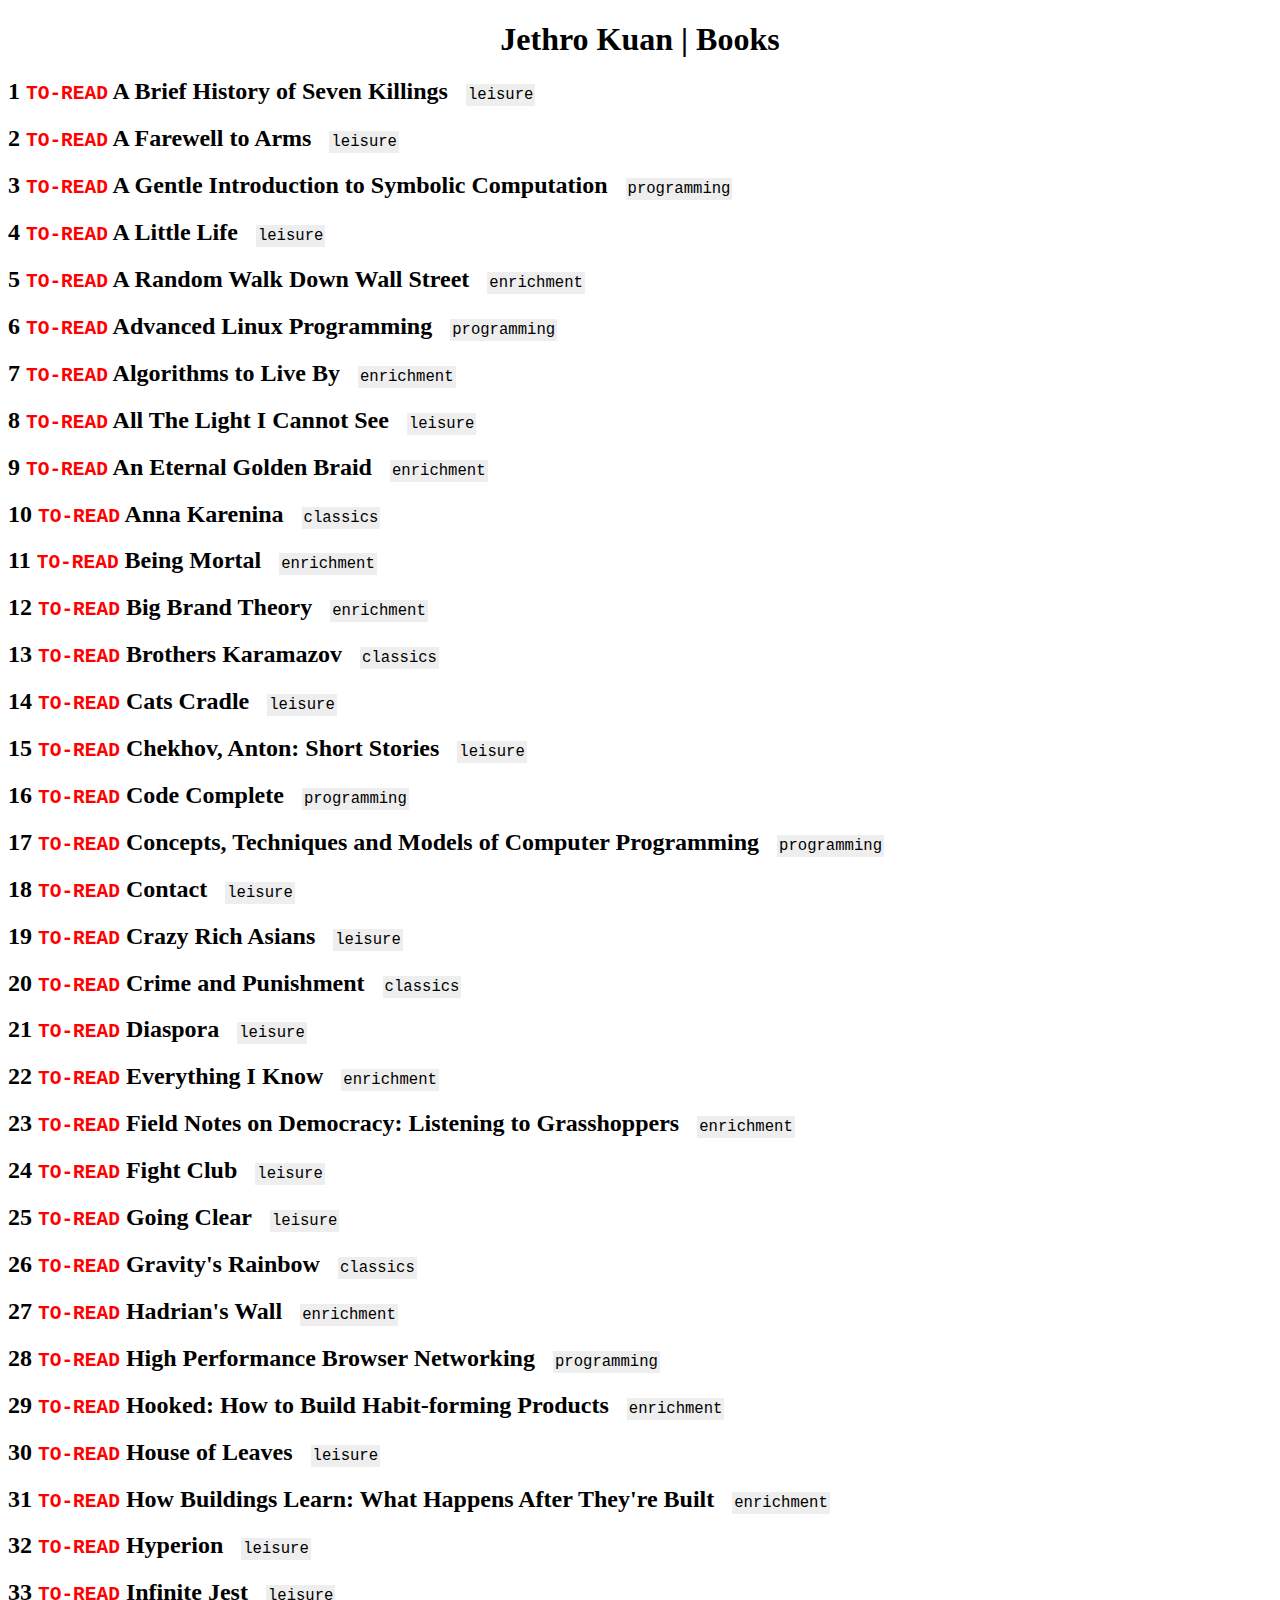
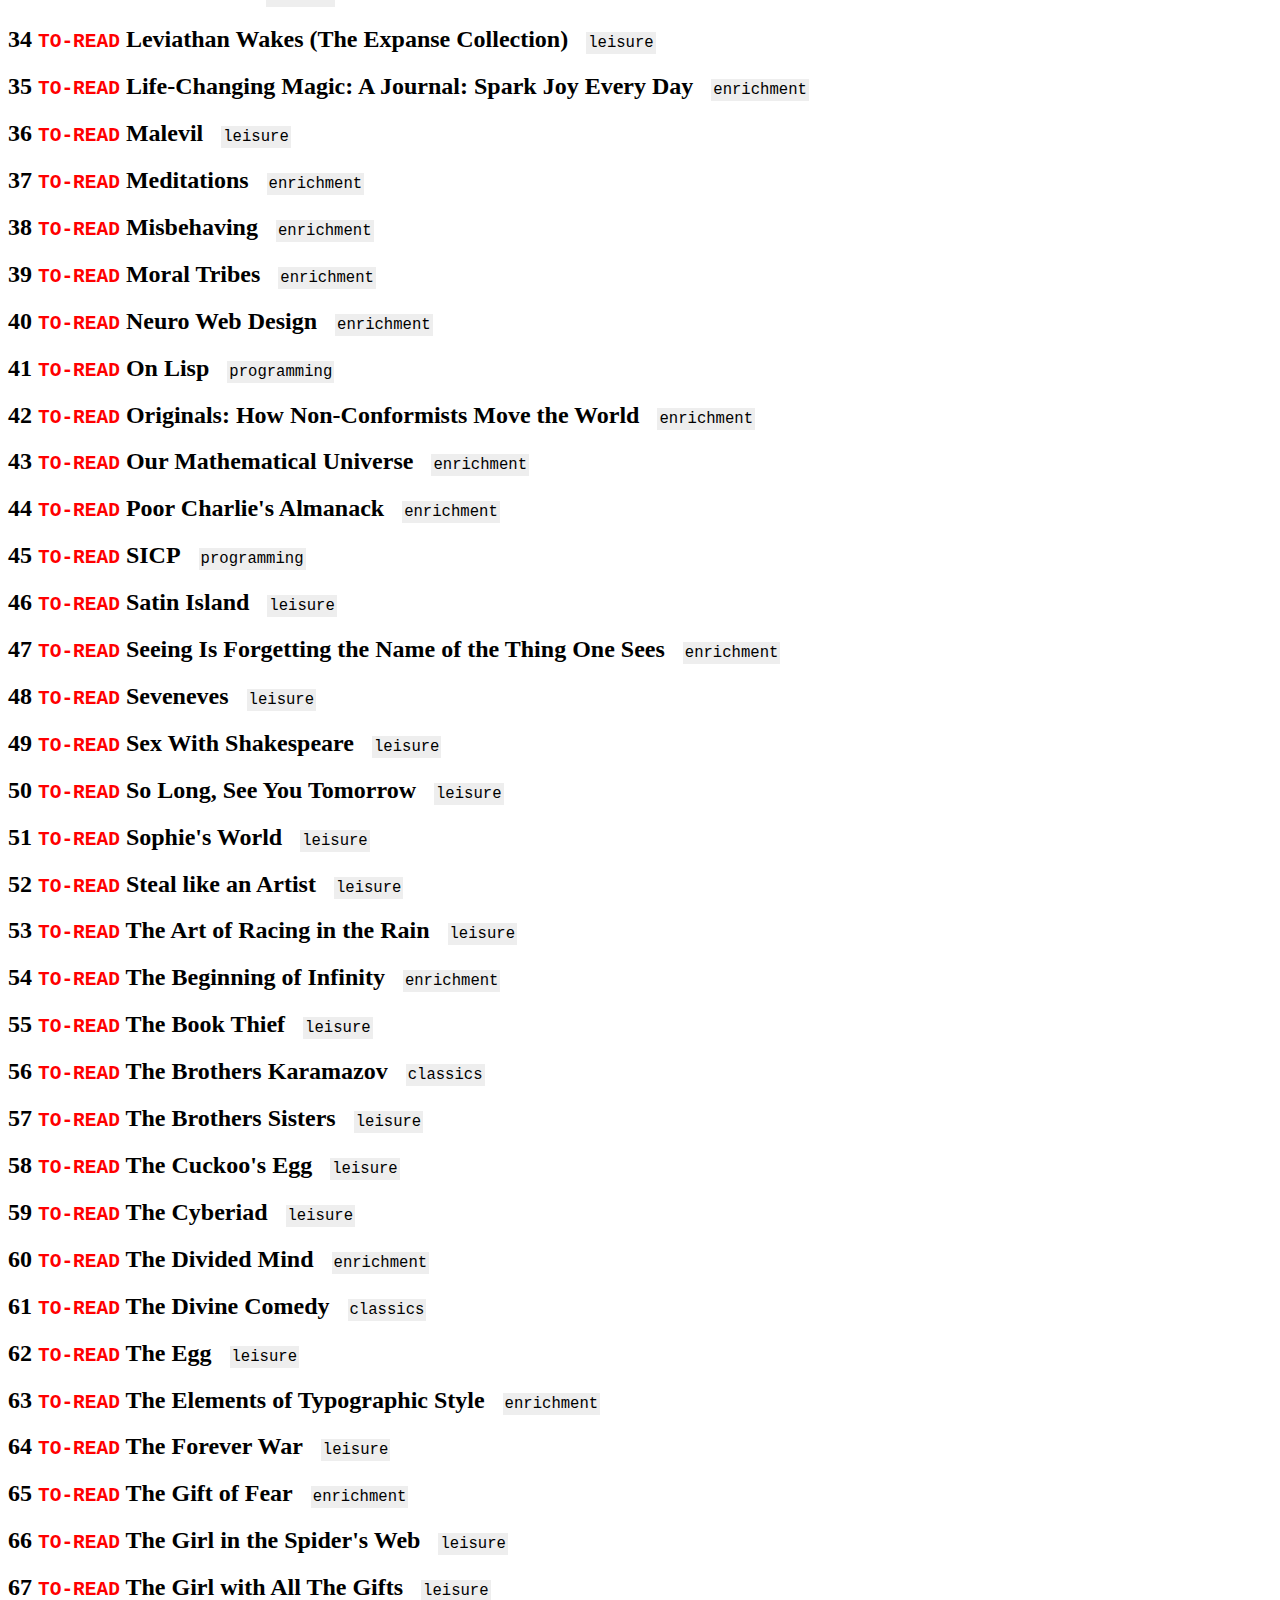
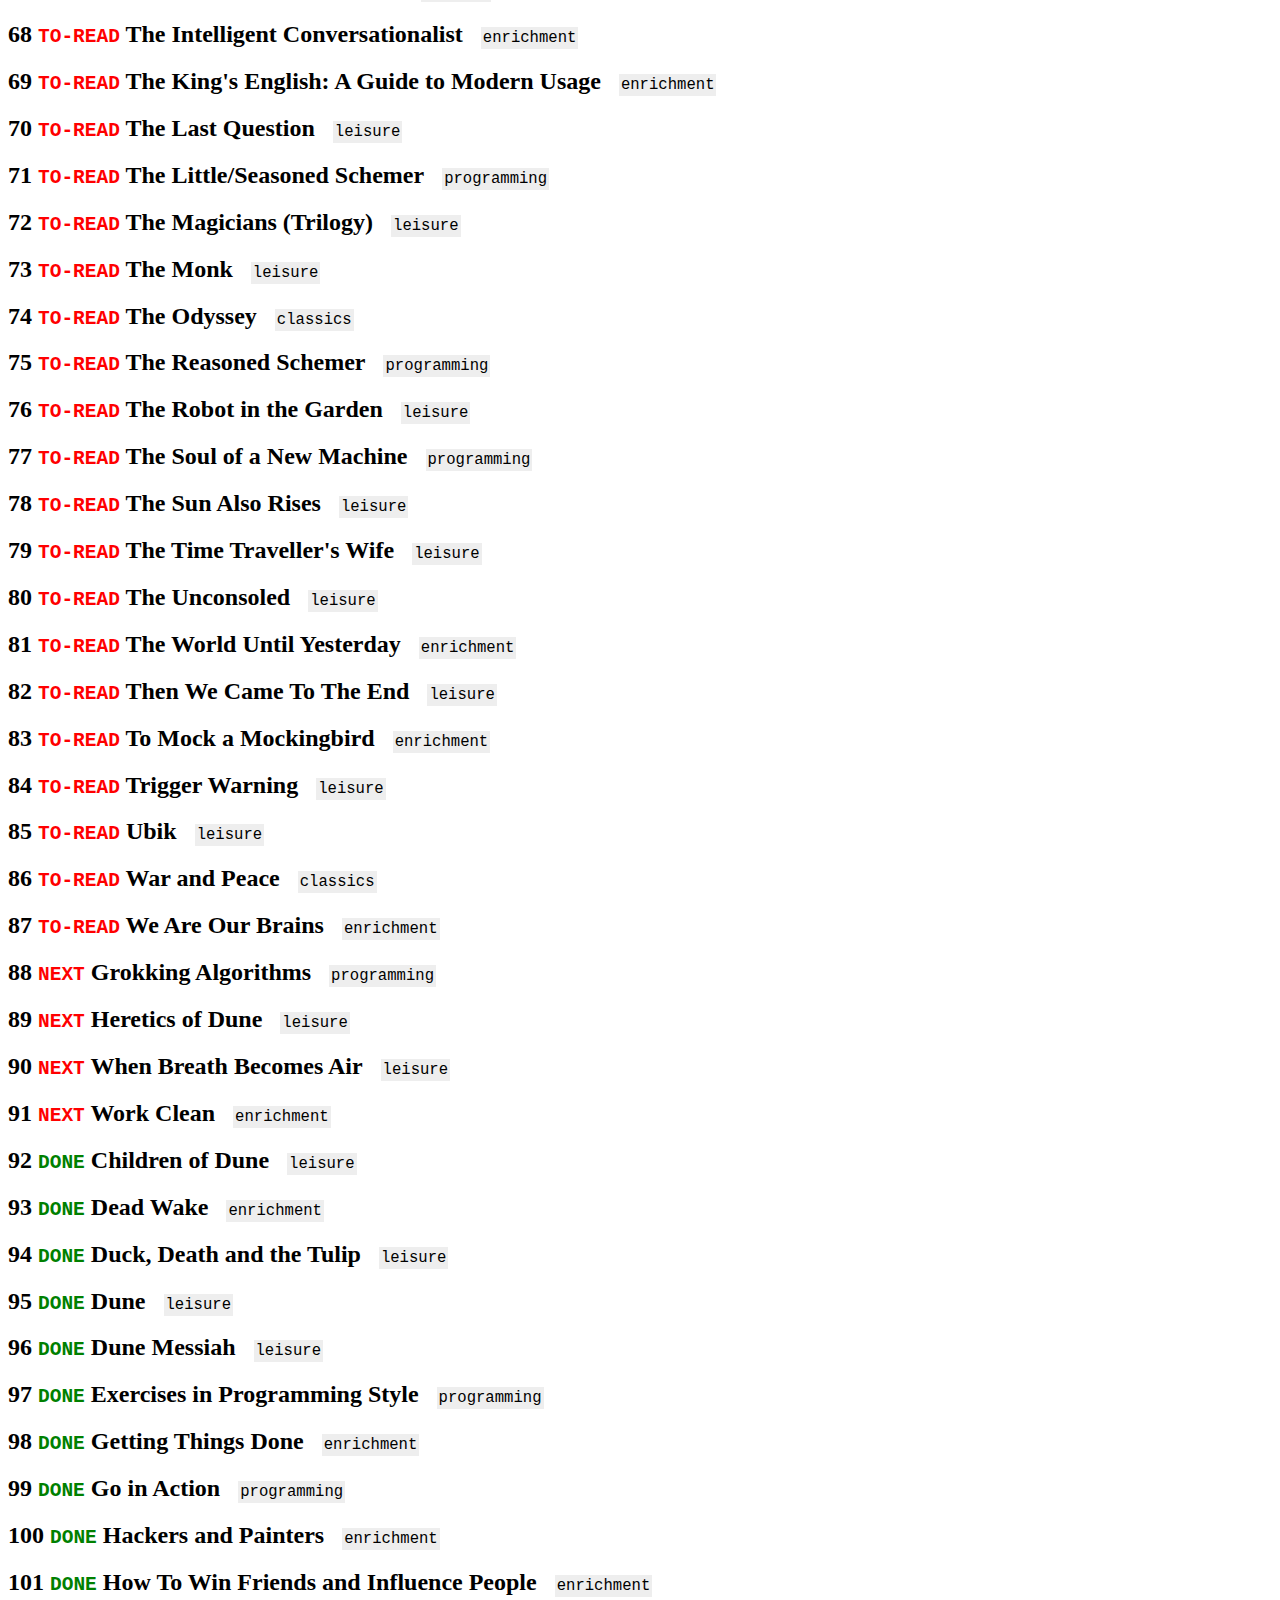
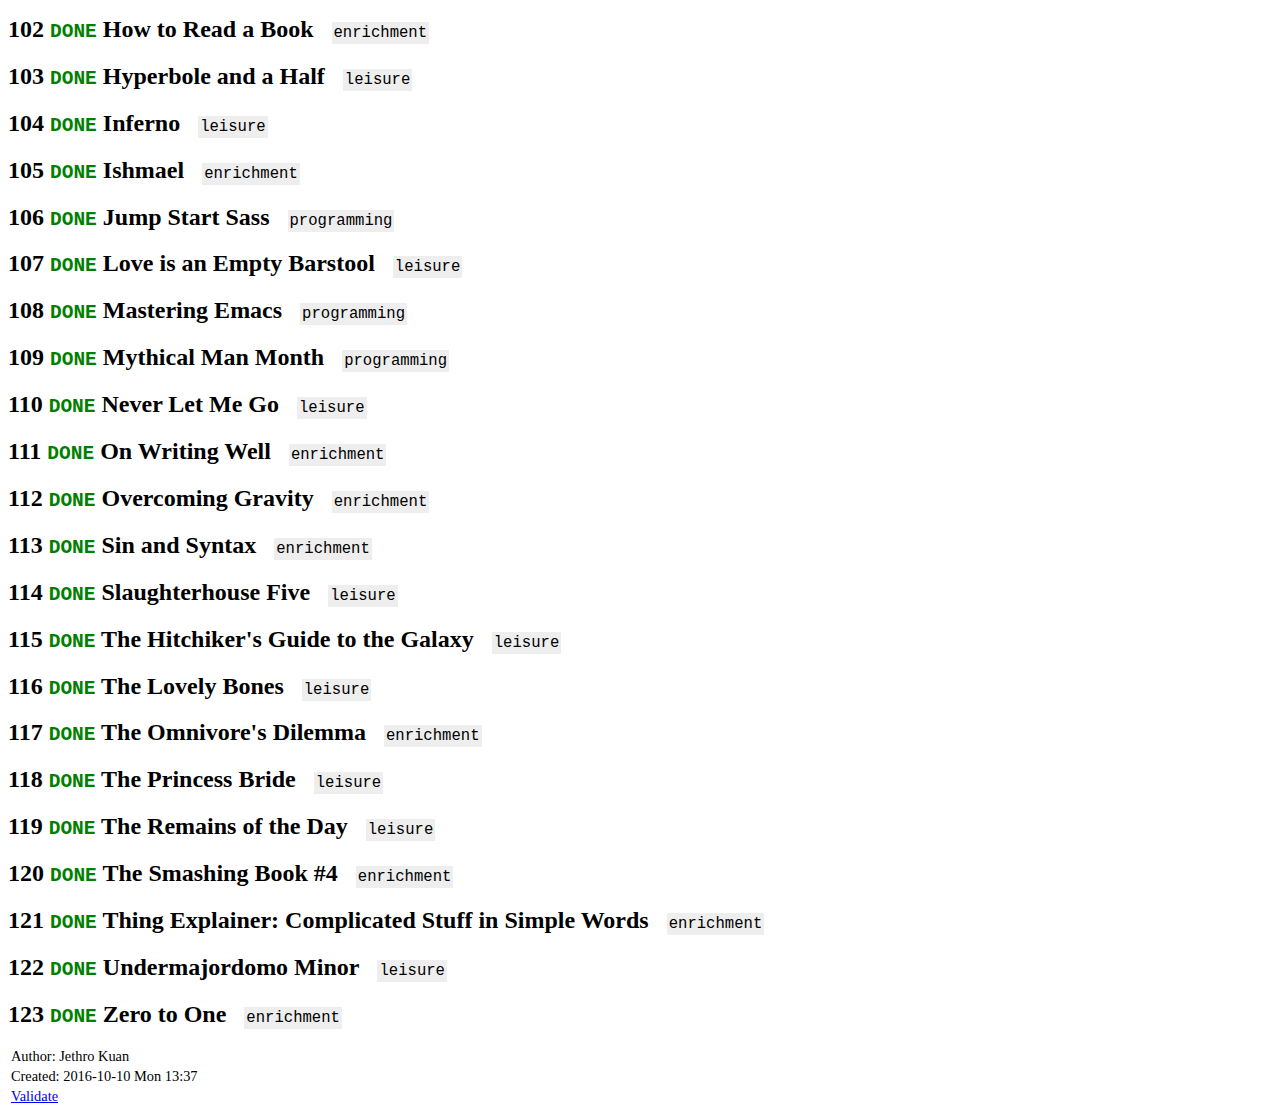
==== commit 38d1b543: "New changes: Mon Oct 10 13:37:16 SGT 2016" ====
--- a/books.html
+++ b/books.html
@@ -3,7 +3,7 @@
 "http://www.w3.org/TR/xhtml1/DTD/xhtml1-strict.dtd">
 <html xmlns="http://www.w3.org/1999/xhtml" lang="en" xml:lang="en">
 <head>
-<!-- 2016-10-10 Mon 13:16 -->
+<!-- 2016-10-10 Mon 13:37 -->
 <meta  http-equiv="Content-Type" content="text/html;charset=utf-8" />
 <meta  name="viewport" content="width=device-width, initial-scale=1" />
 <title>Jethro Kuan | Books</title>
@@ -586,7 +586,7 @@
 </div>
 <div id="postamble" class="status">
 <p class="author">Author: Jethro Kuan</p>
-<p class="date">Created: 2016-10-10 Mon 13:16</p>
+<p class="date">Created: 2016-10-10 Mon 13:37</p>
 <p class="validation"><a href="http://validator.w3.org/check?uri=referer">Validate</a></p>
 </div>
 </body>
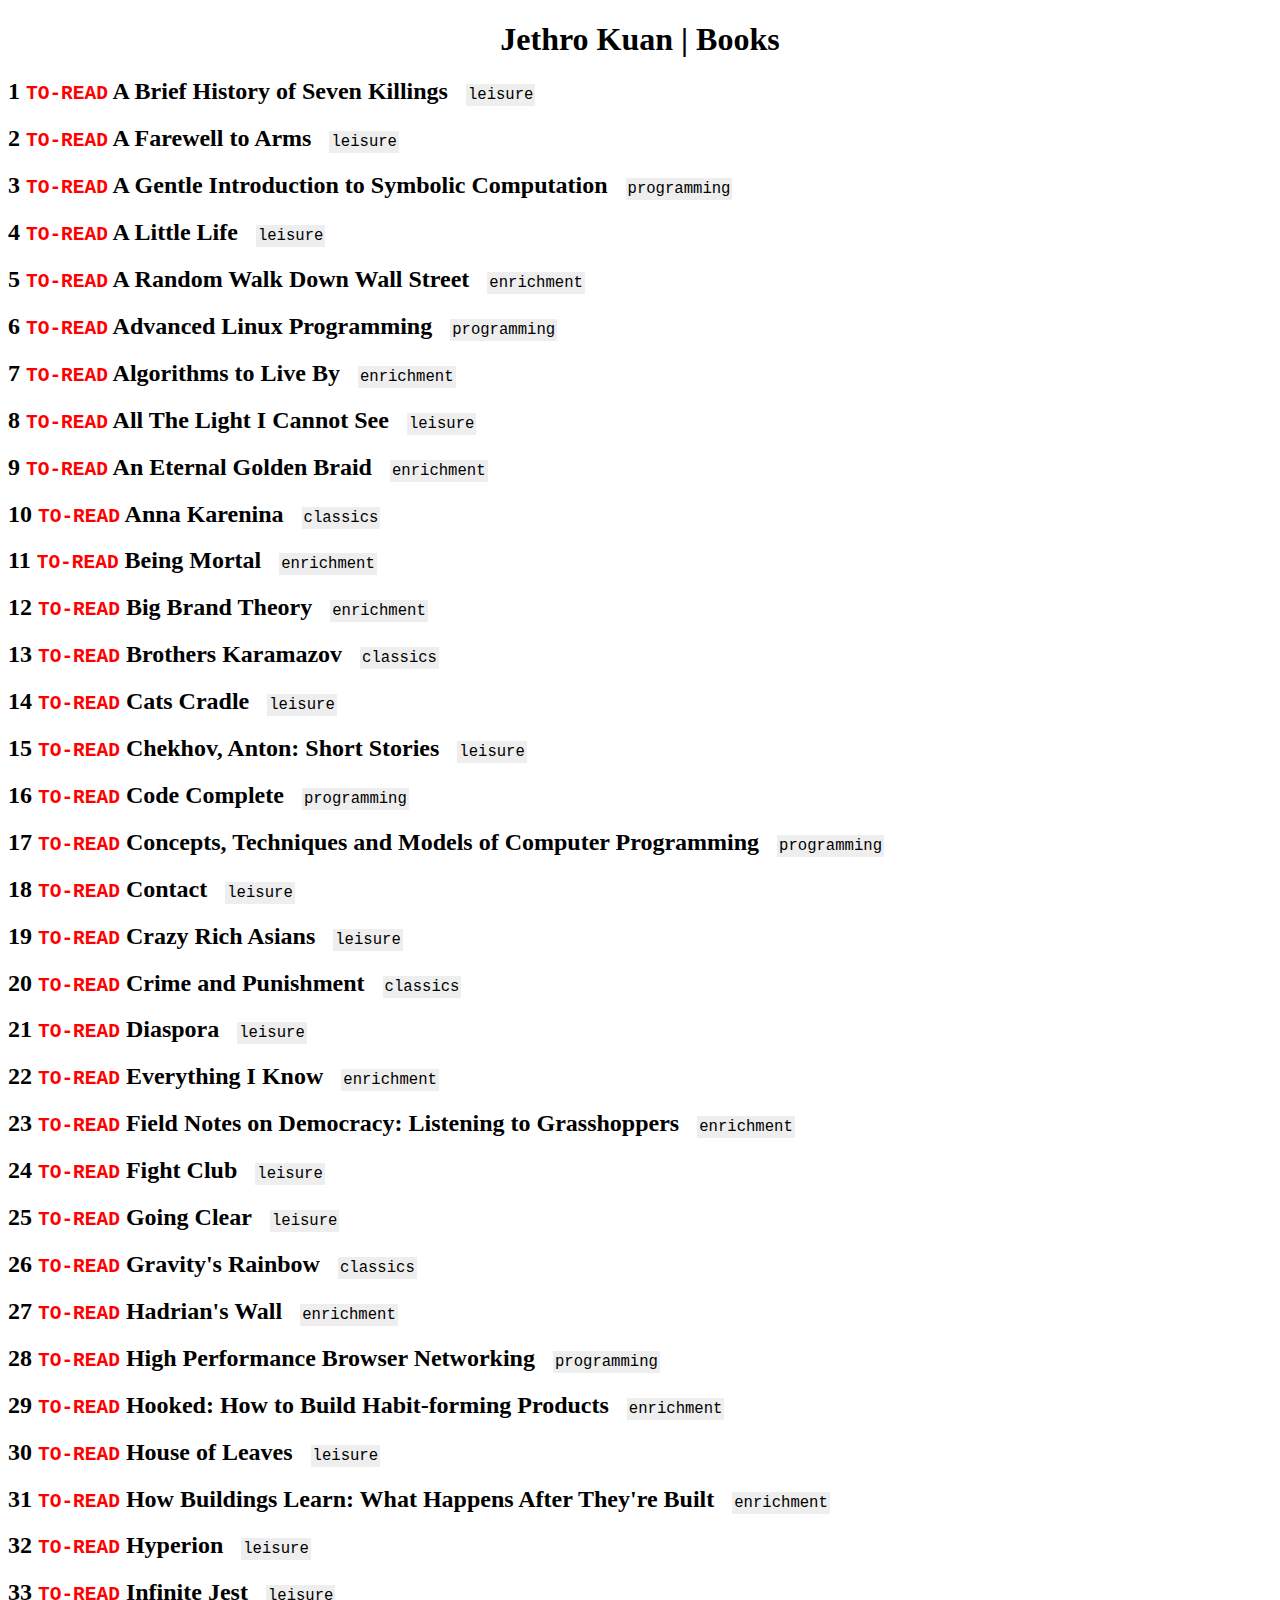
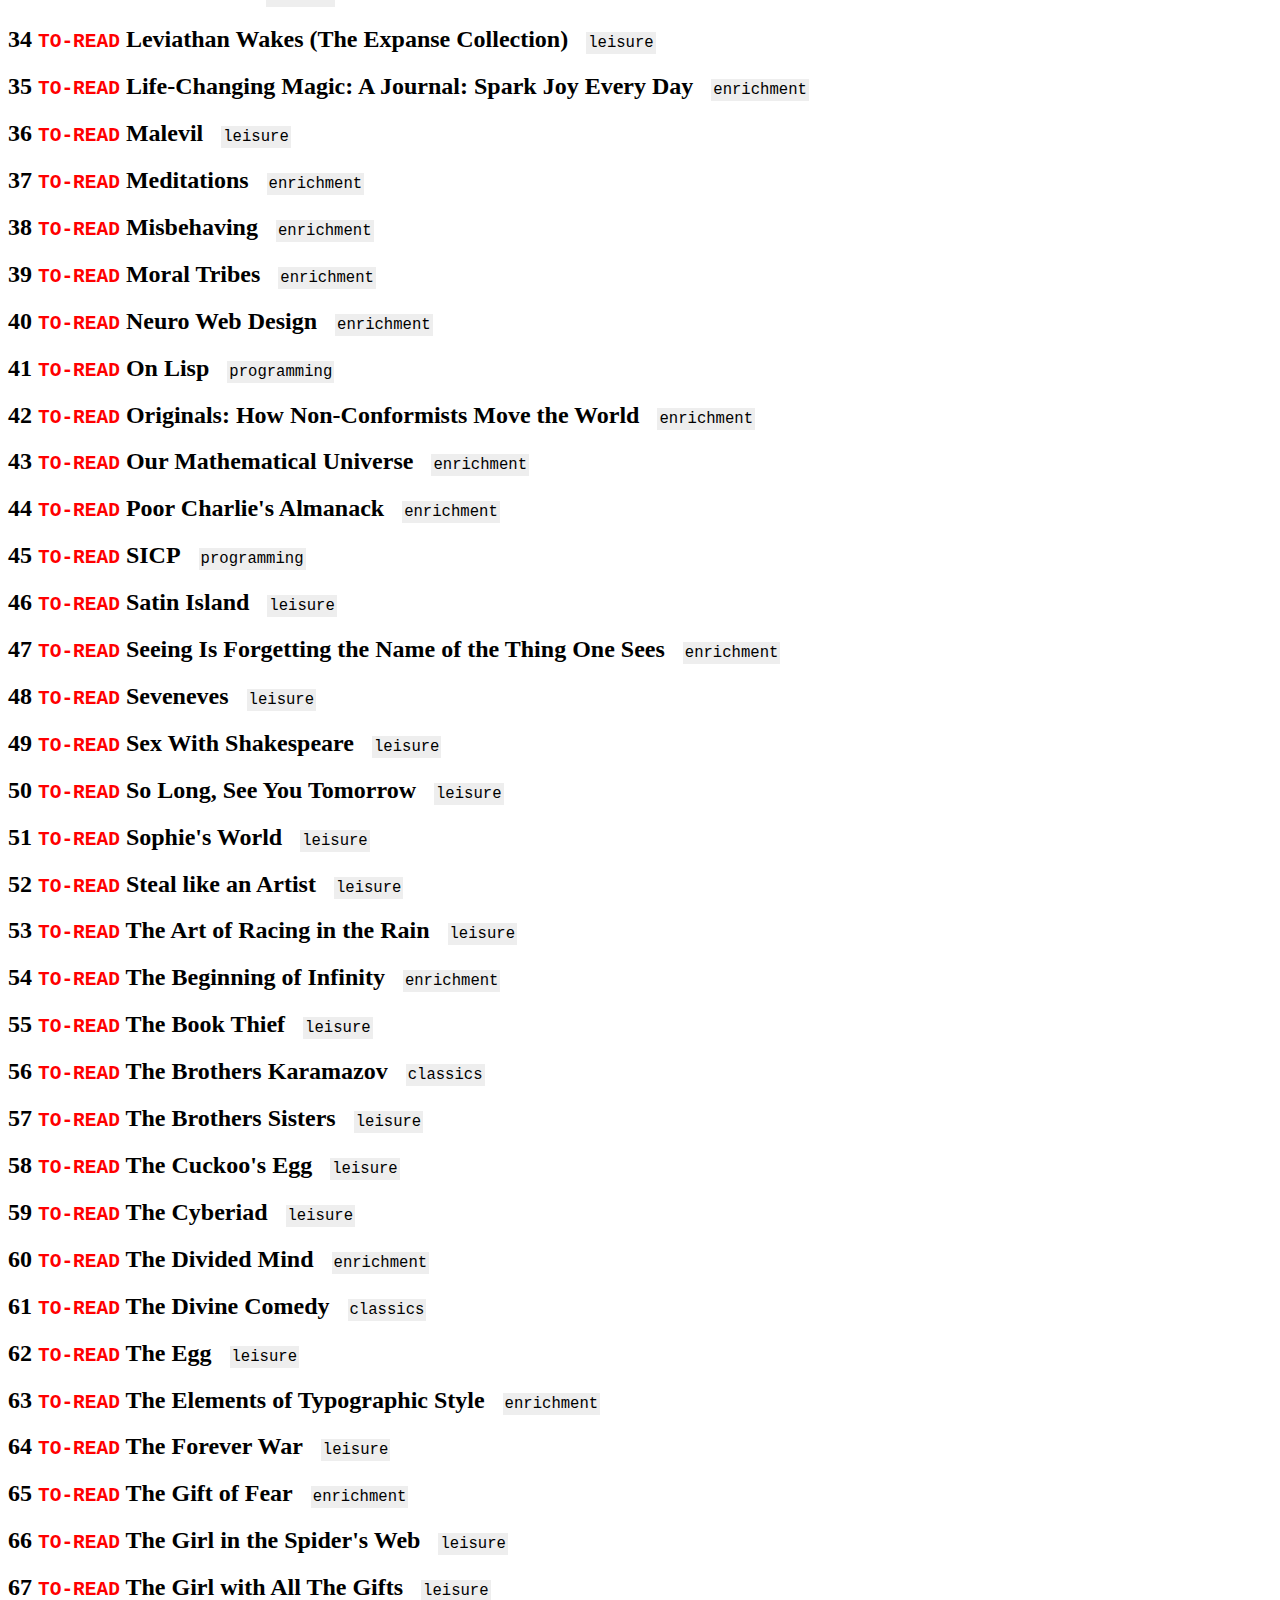
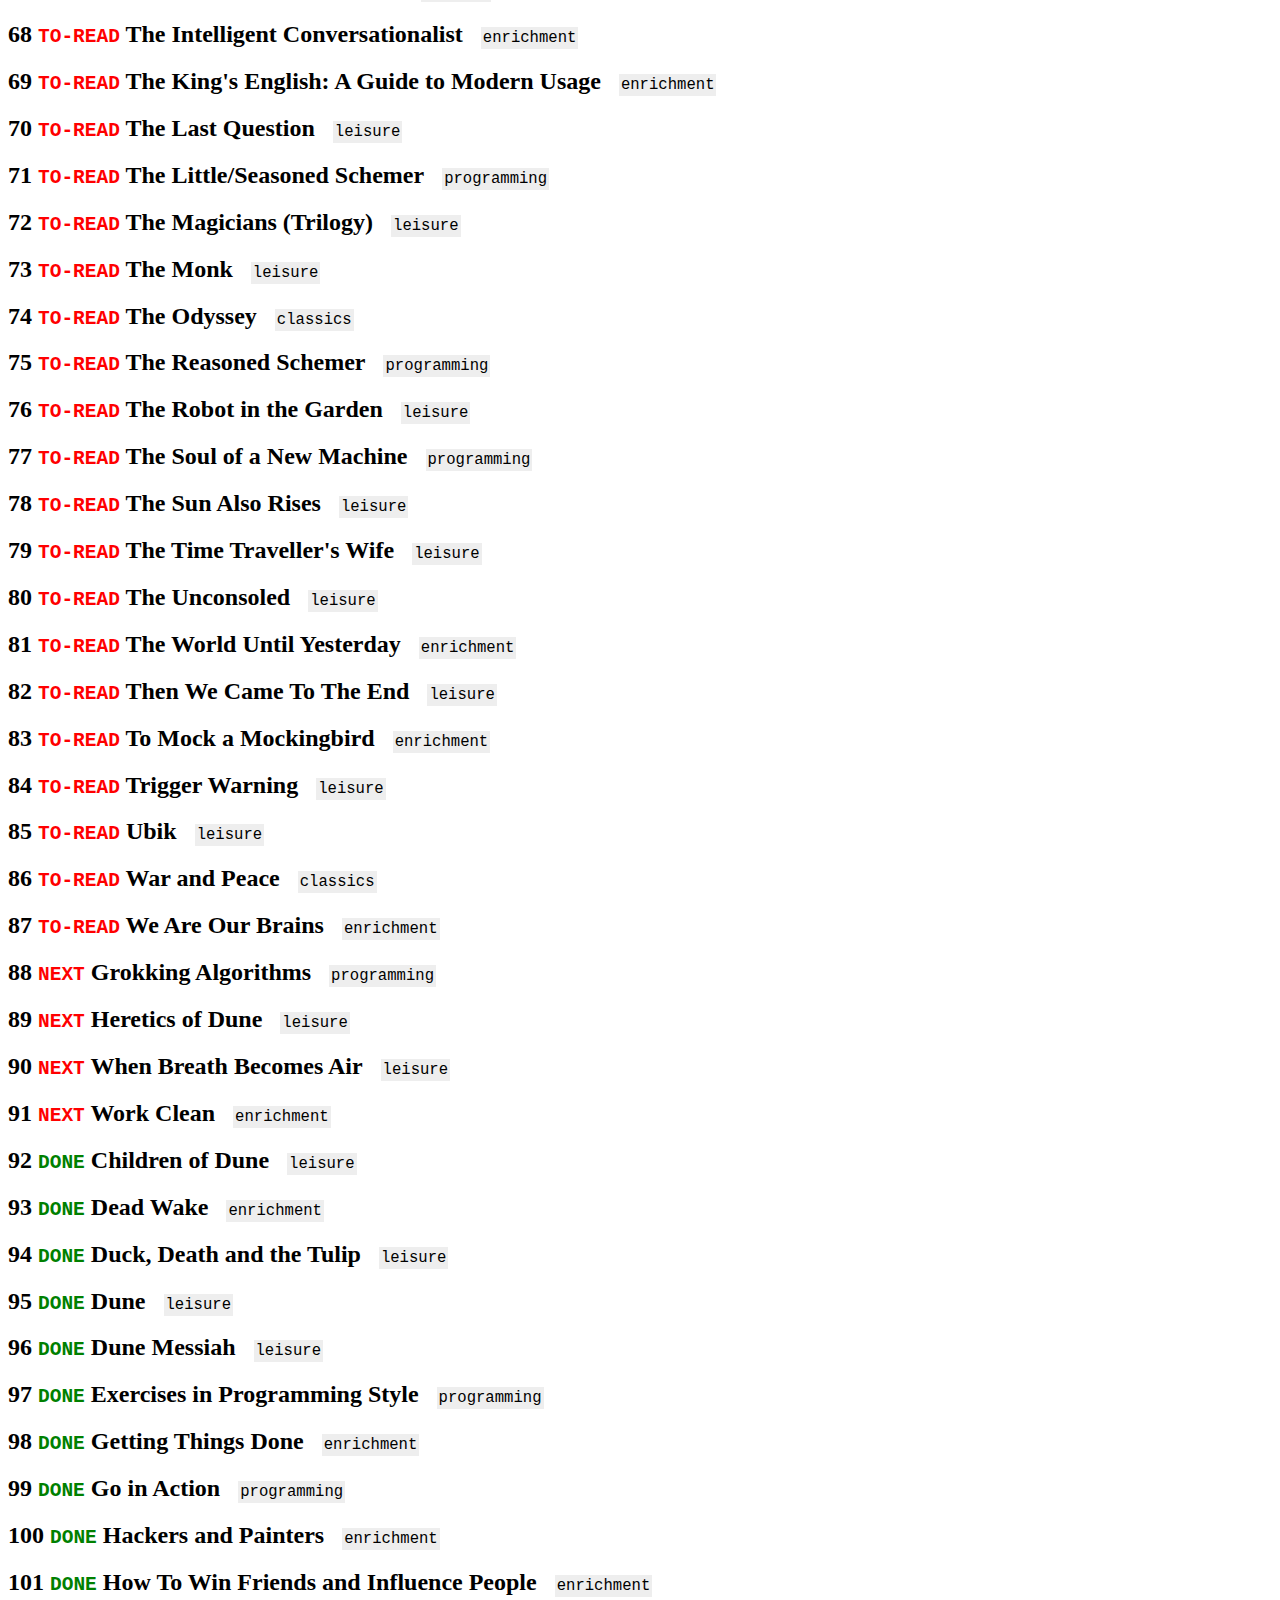
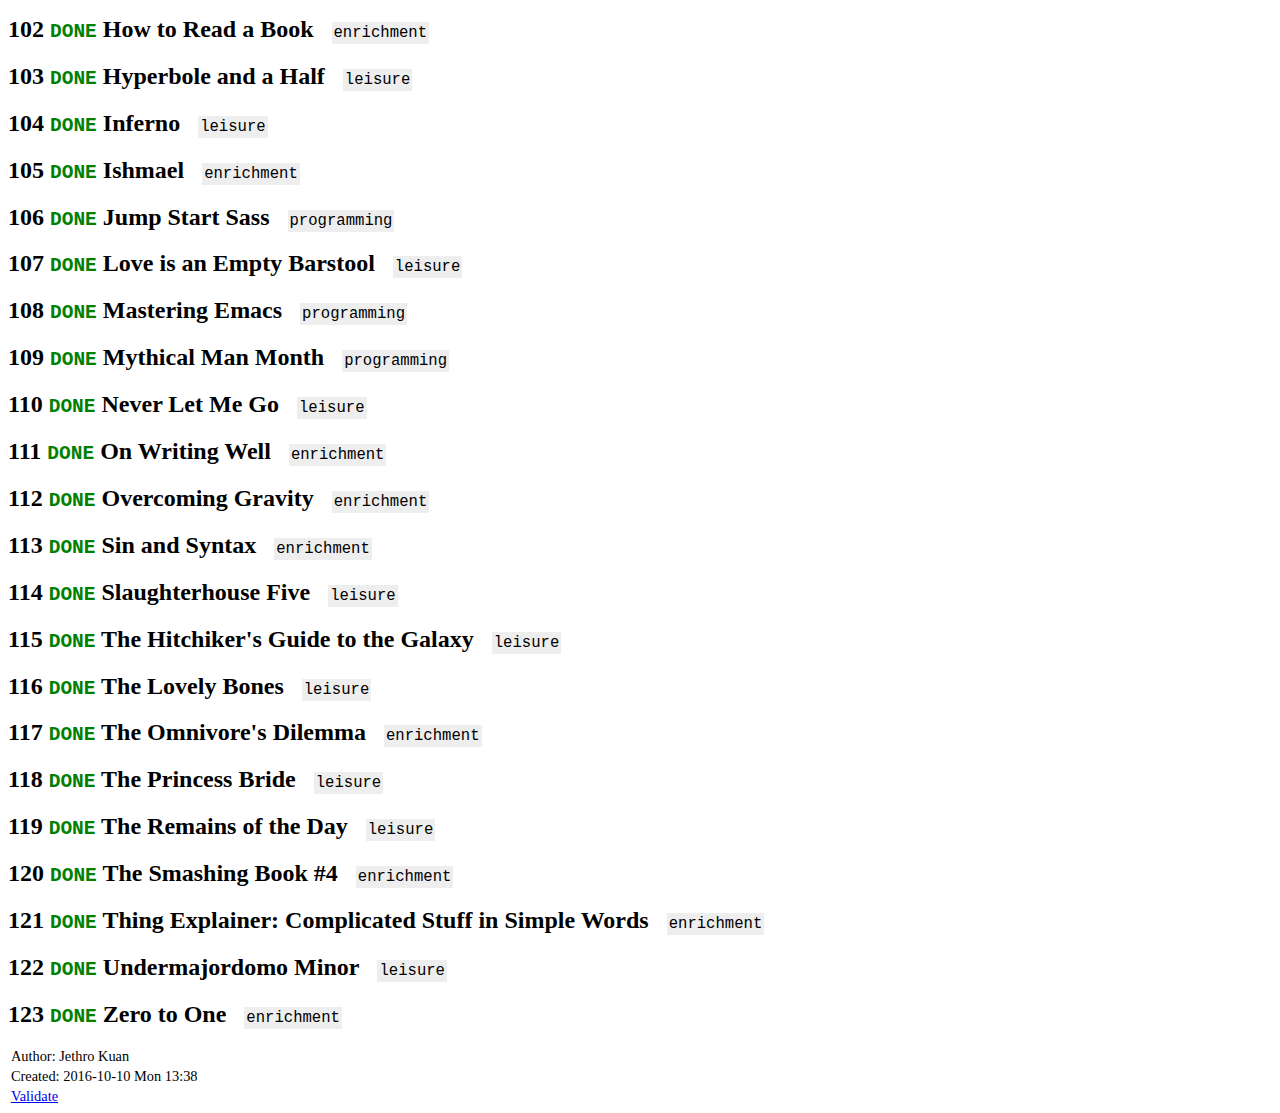
==== commit a4d84349: "New changes: Mon Oct 10 13:38:03 SGT 2016" ====
--- a/books.html
+++ b/books.html
@@ -3,7 +3,7 @@
 "http://www.w3.org/TR/xhtml1/DTD/xhtml1-strict.dtd">
 <html xmlns="http://www.w3.org/1999/xhtml" lang="en" xml:lang="en">
 <head>
-<!-- 2016-10-10 Mon 13:37 -->
+<!-- 2016-10-10 Mon 13:38 -->
 <meta  http-equiv="Content-Type" content="text/html;charset=utf-8" />
 <meta  name="viewport" content="width=device-width, initial-scale=1" />
 <title>Jethro Kuan | Books</title>
@@ -586,7 +586,7 @@
 </div>
 <div id="postamble" class="status">
 <p class="author">Author: Jethro Kuan</p>
-<p class="date">Created: 2016-10-10 Mon 13:37</p>
+<p class="date">Created: 2016-10-10 Mon 13:38</p>
 <p class="validation"><a href="http://validator.w3.org/check?uri=referer">Validate</a></p>
 </div>
 </body>
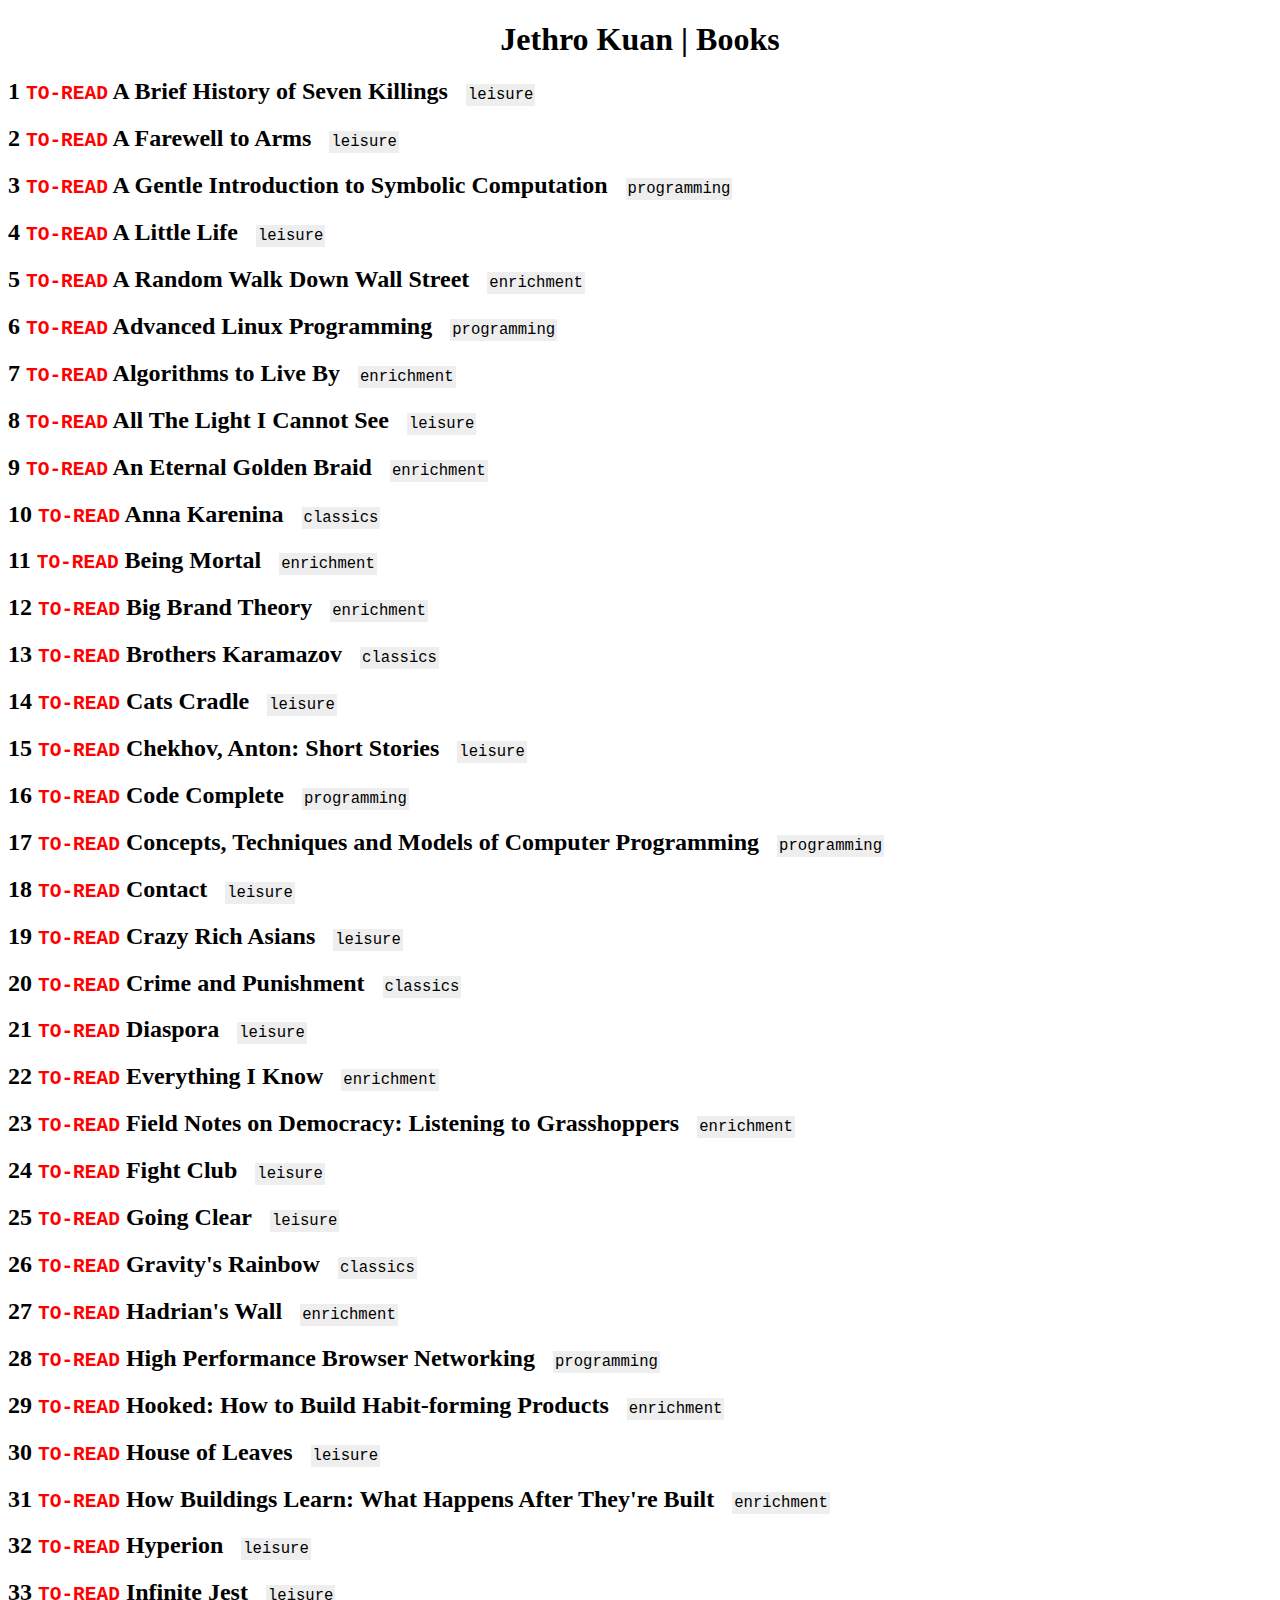
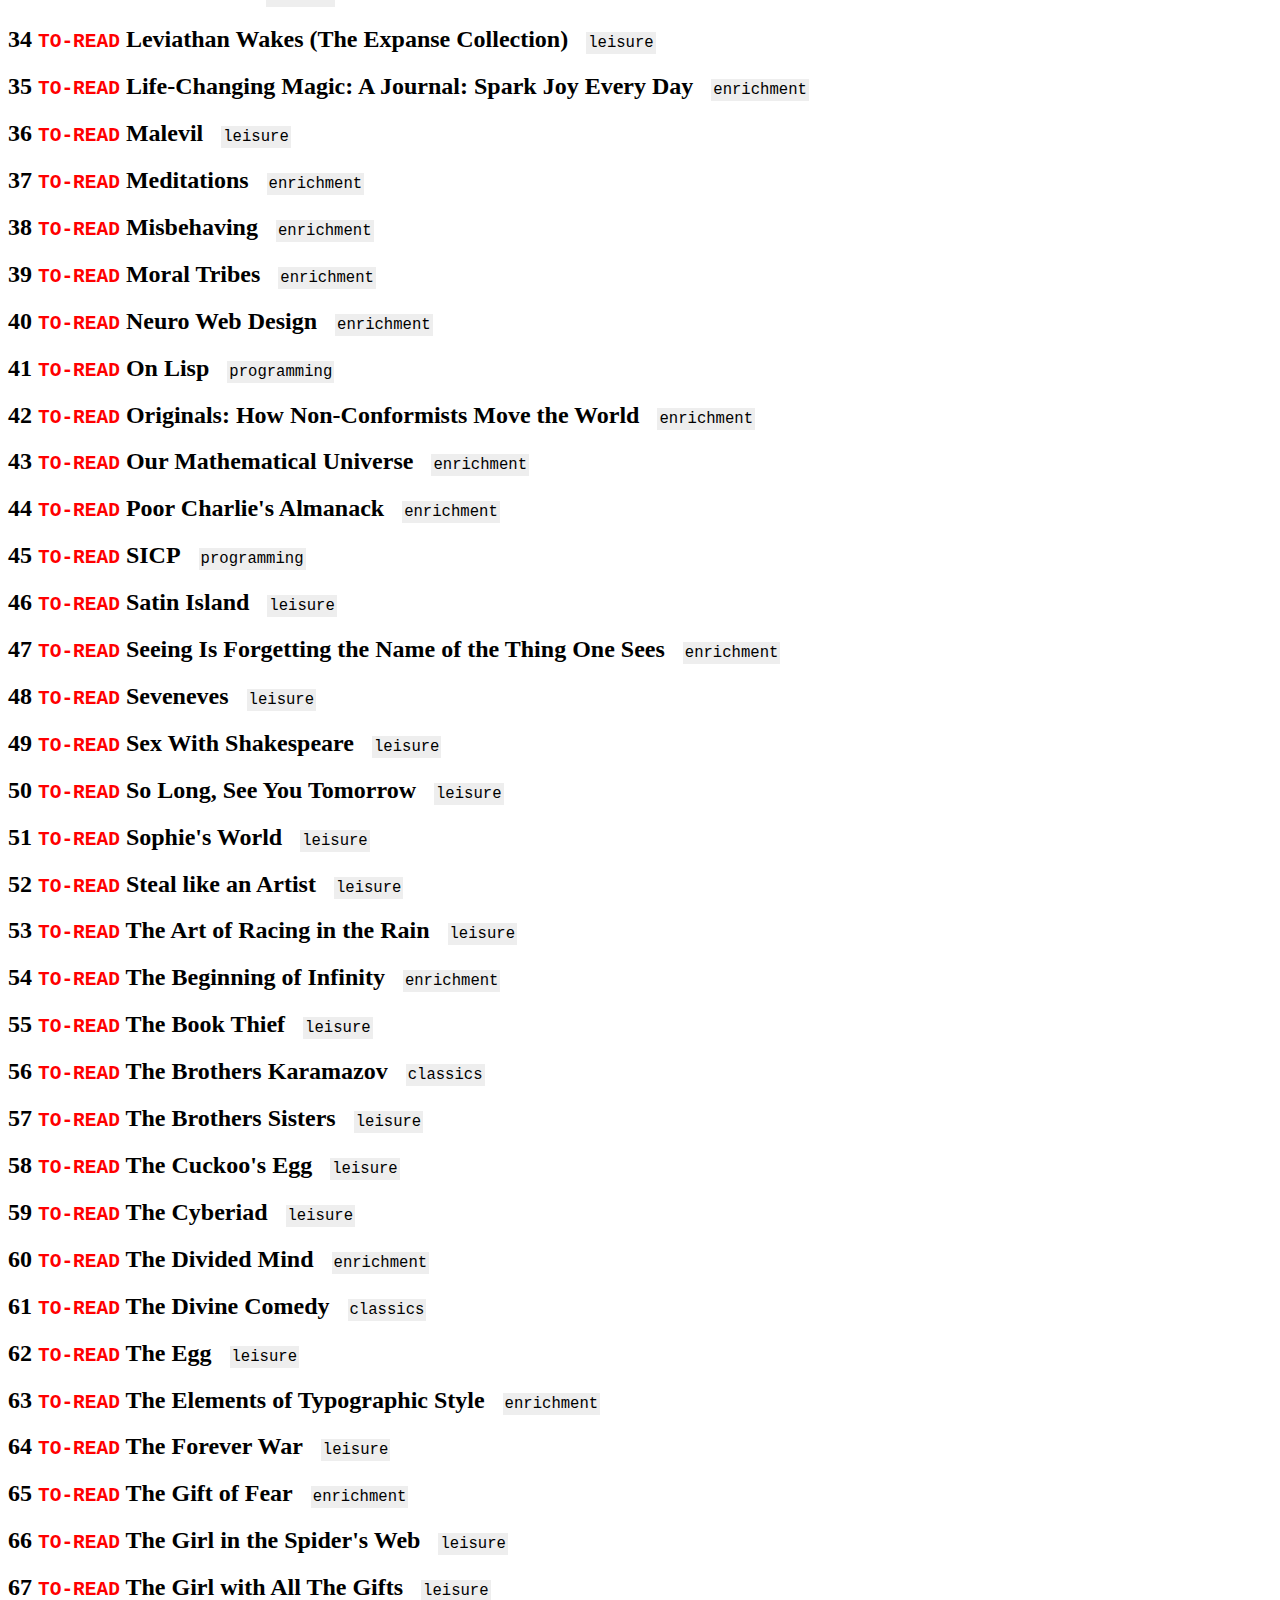
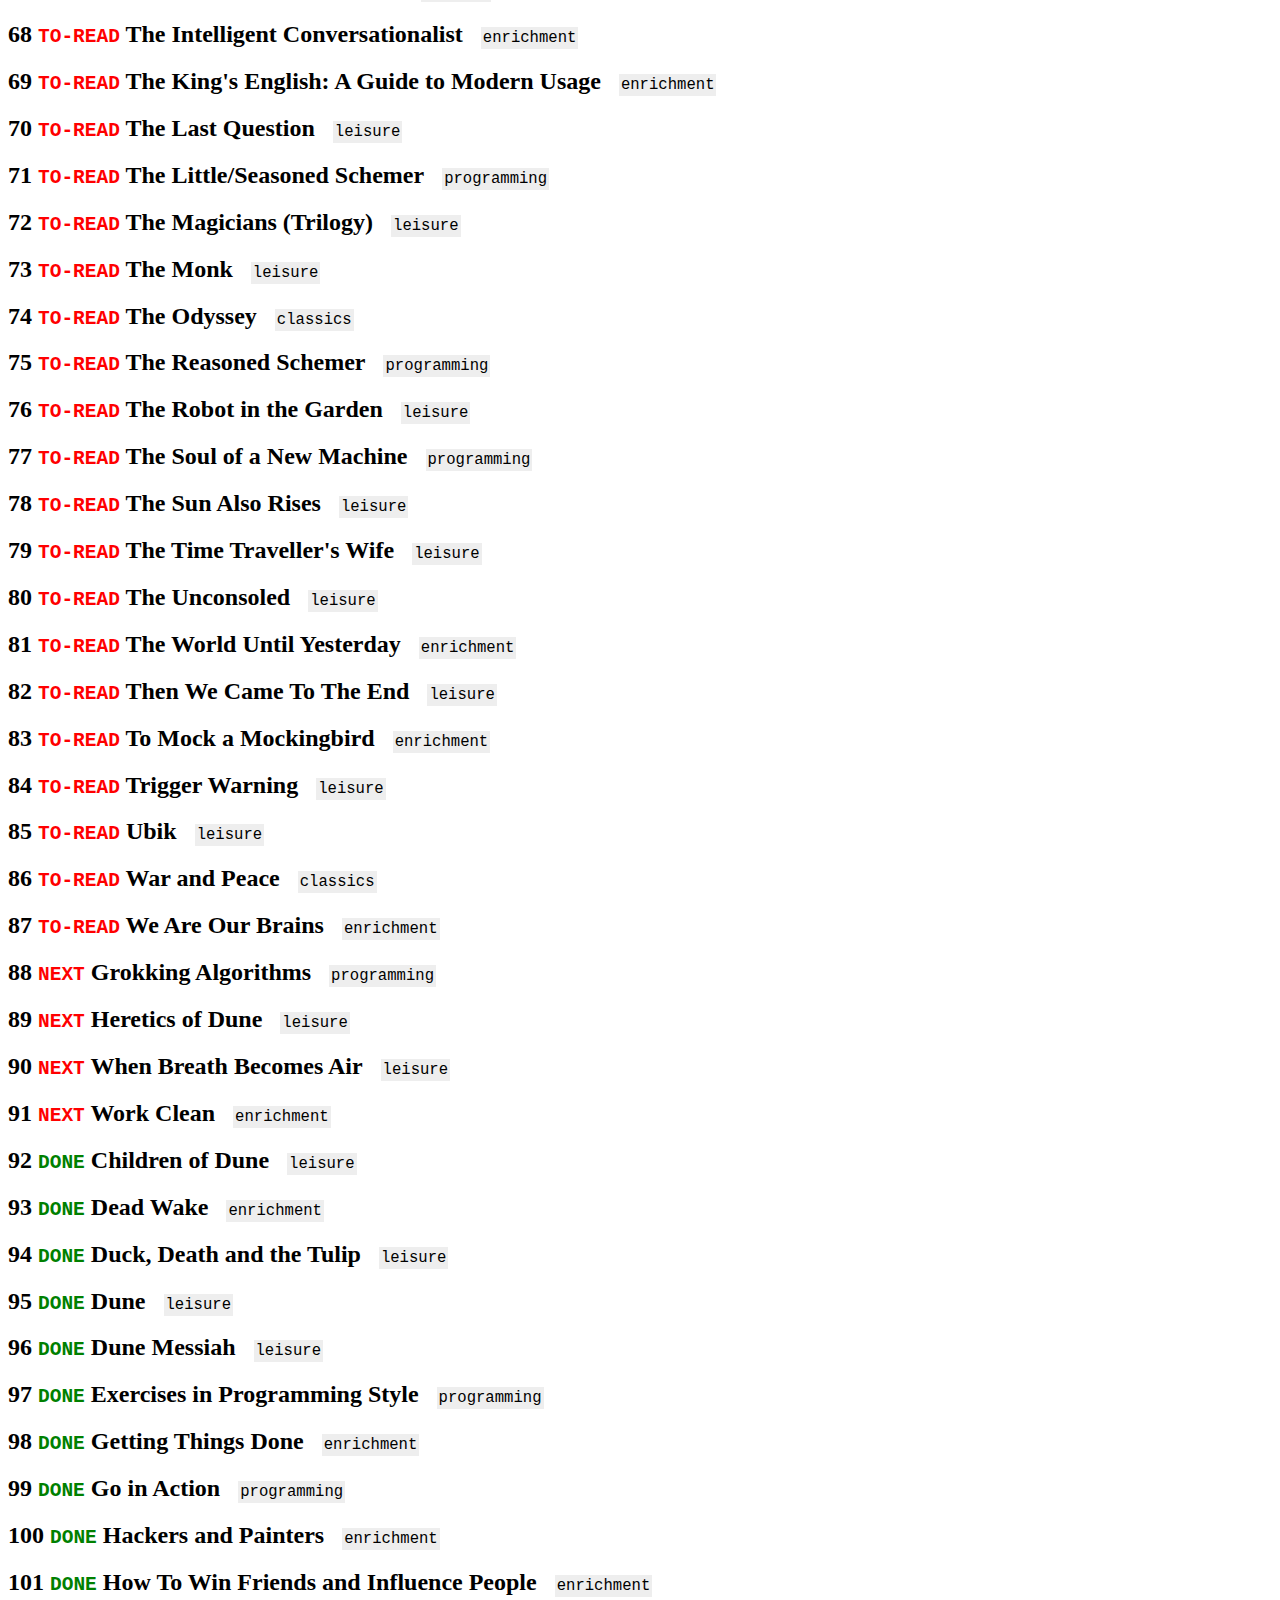
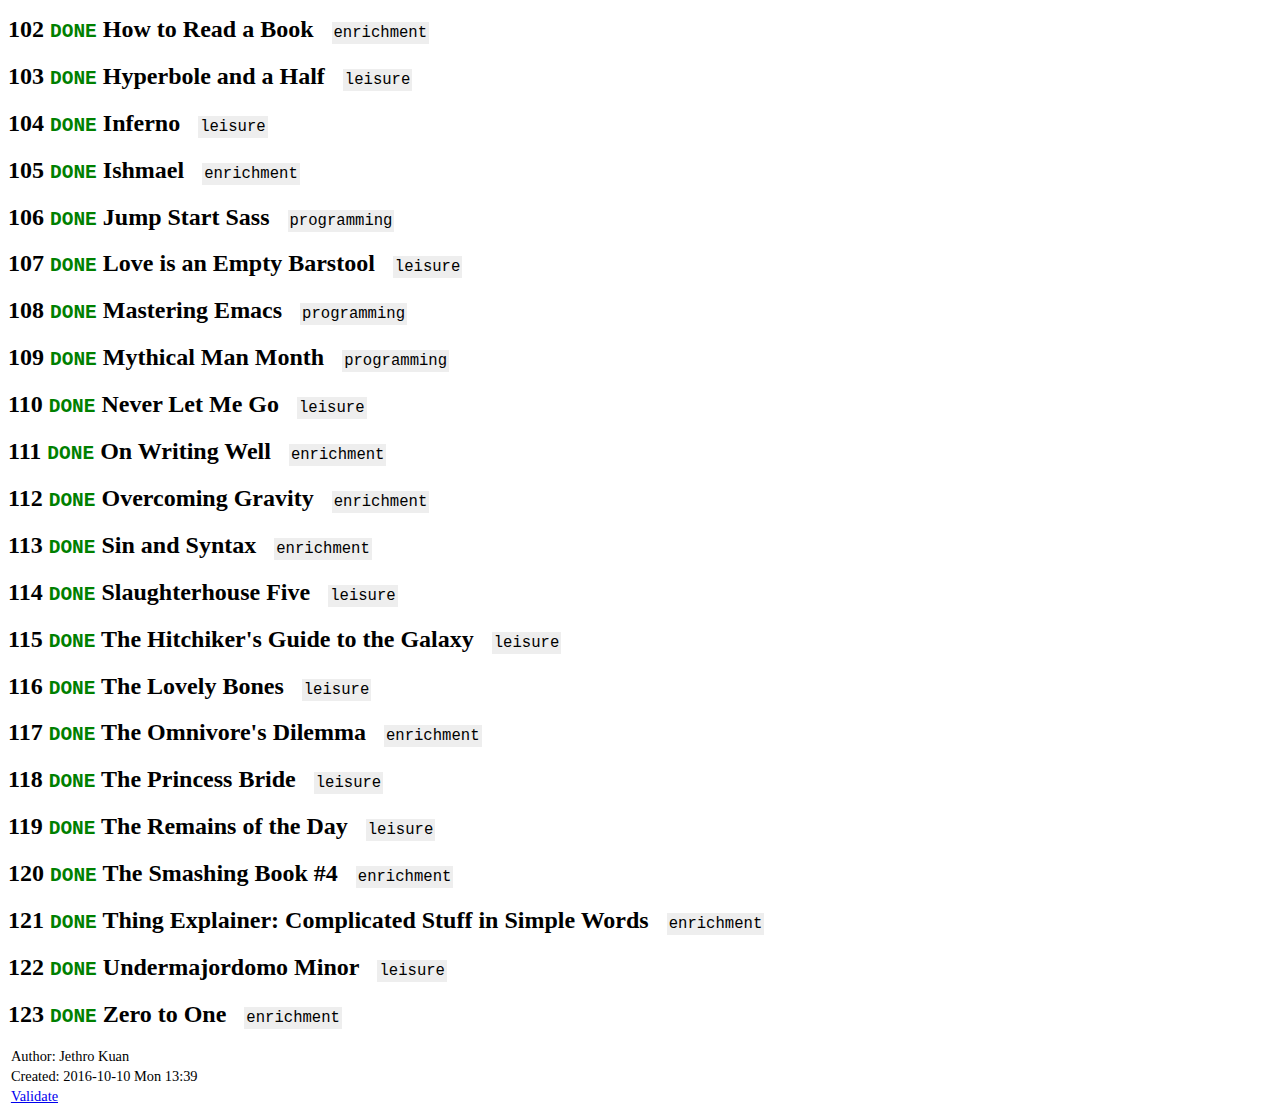
==== commit 4107fbcd: "New changes: Mon Oct 10 13:39:34 SGT 2016" ====
--- a/books.html
+++ b/books.html
@@ -3,7 +3,7 @@
 "http://www.w3.org/TR/xhtml1/DTD/xhtml1-strict.dtd">
 <html xmlns="http://www.w3.org/1999/xhtml" lang="en" xml:lang="en">
 <head>
-<!-- 2016-10-10 Mon 13:38 -->
+<!-- 2016-10-10 Mon 13:39 -->
 <meta  http-equiv="Content-Type" content="text/html;charset=utf-8" />
 <meta  name="viewport" content="width=device-width, initial-scale=1" />
 <title>Jethro Kuan | Books</title>
@@ -586,7 +586,7 @@
 </div>
 <div id="postamble" class="status">
 <p class="author">Author: Jethro Kuan</p>
-<p class="date">Created: 2016-10-10 Mon 13:38</p>
+<p class="date">Created: 2016-10-10 Mon 13:39</p>
 <p class="validation"><a href="http://validator.w3.org/check?uri=referer">Validate</a></p>
 </div>
 </body>
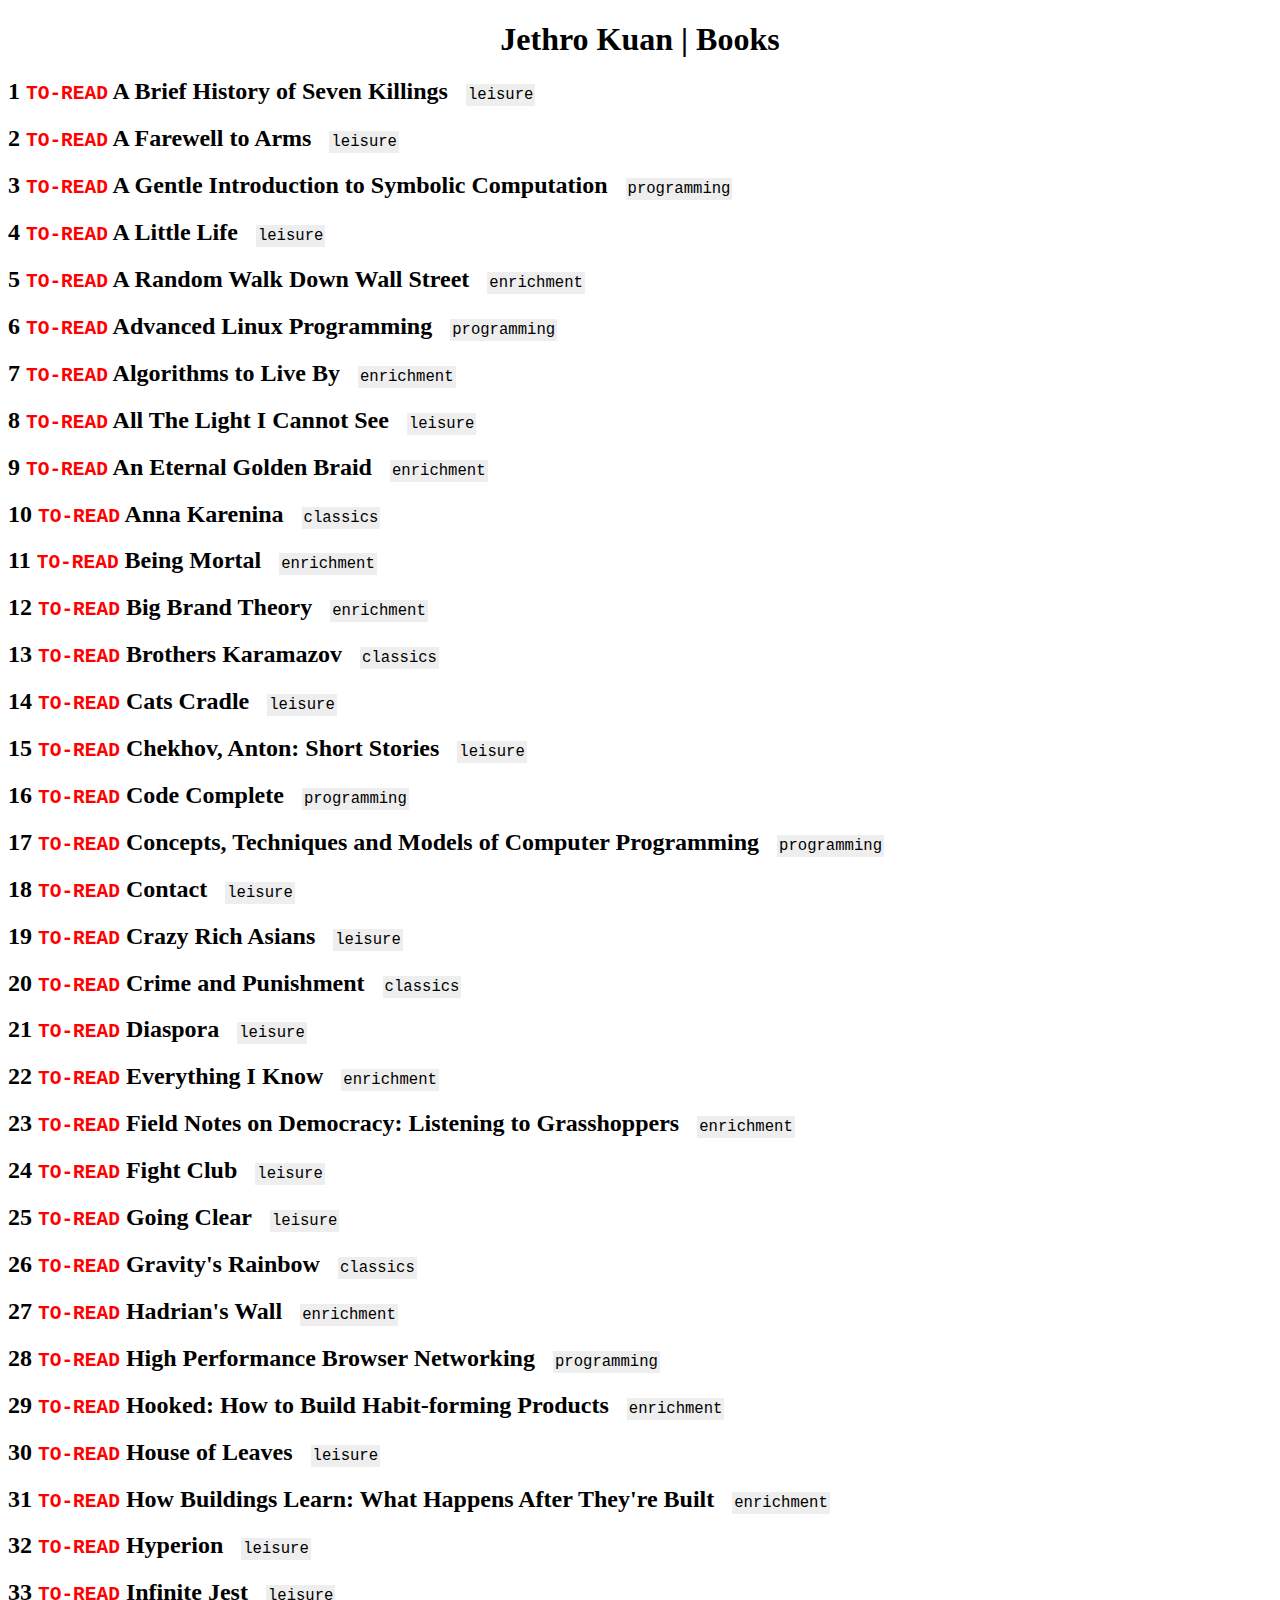
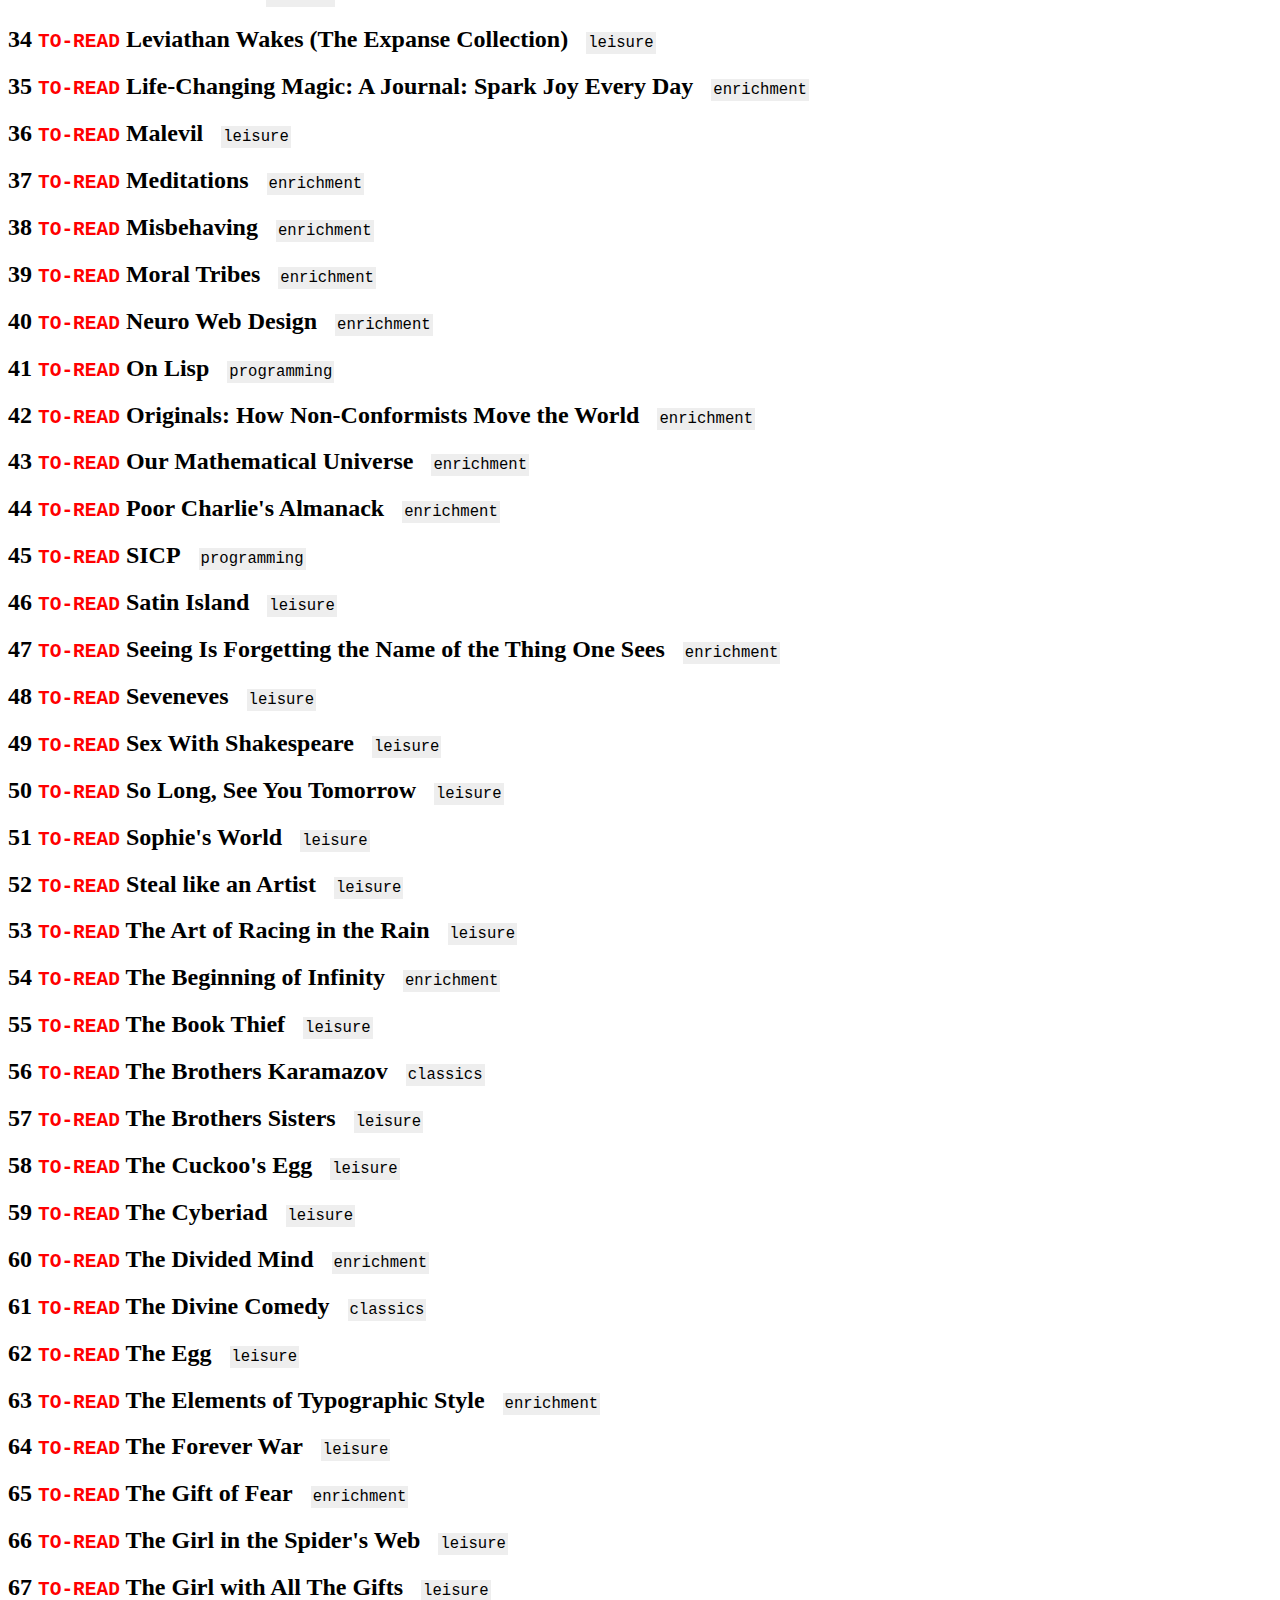
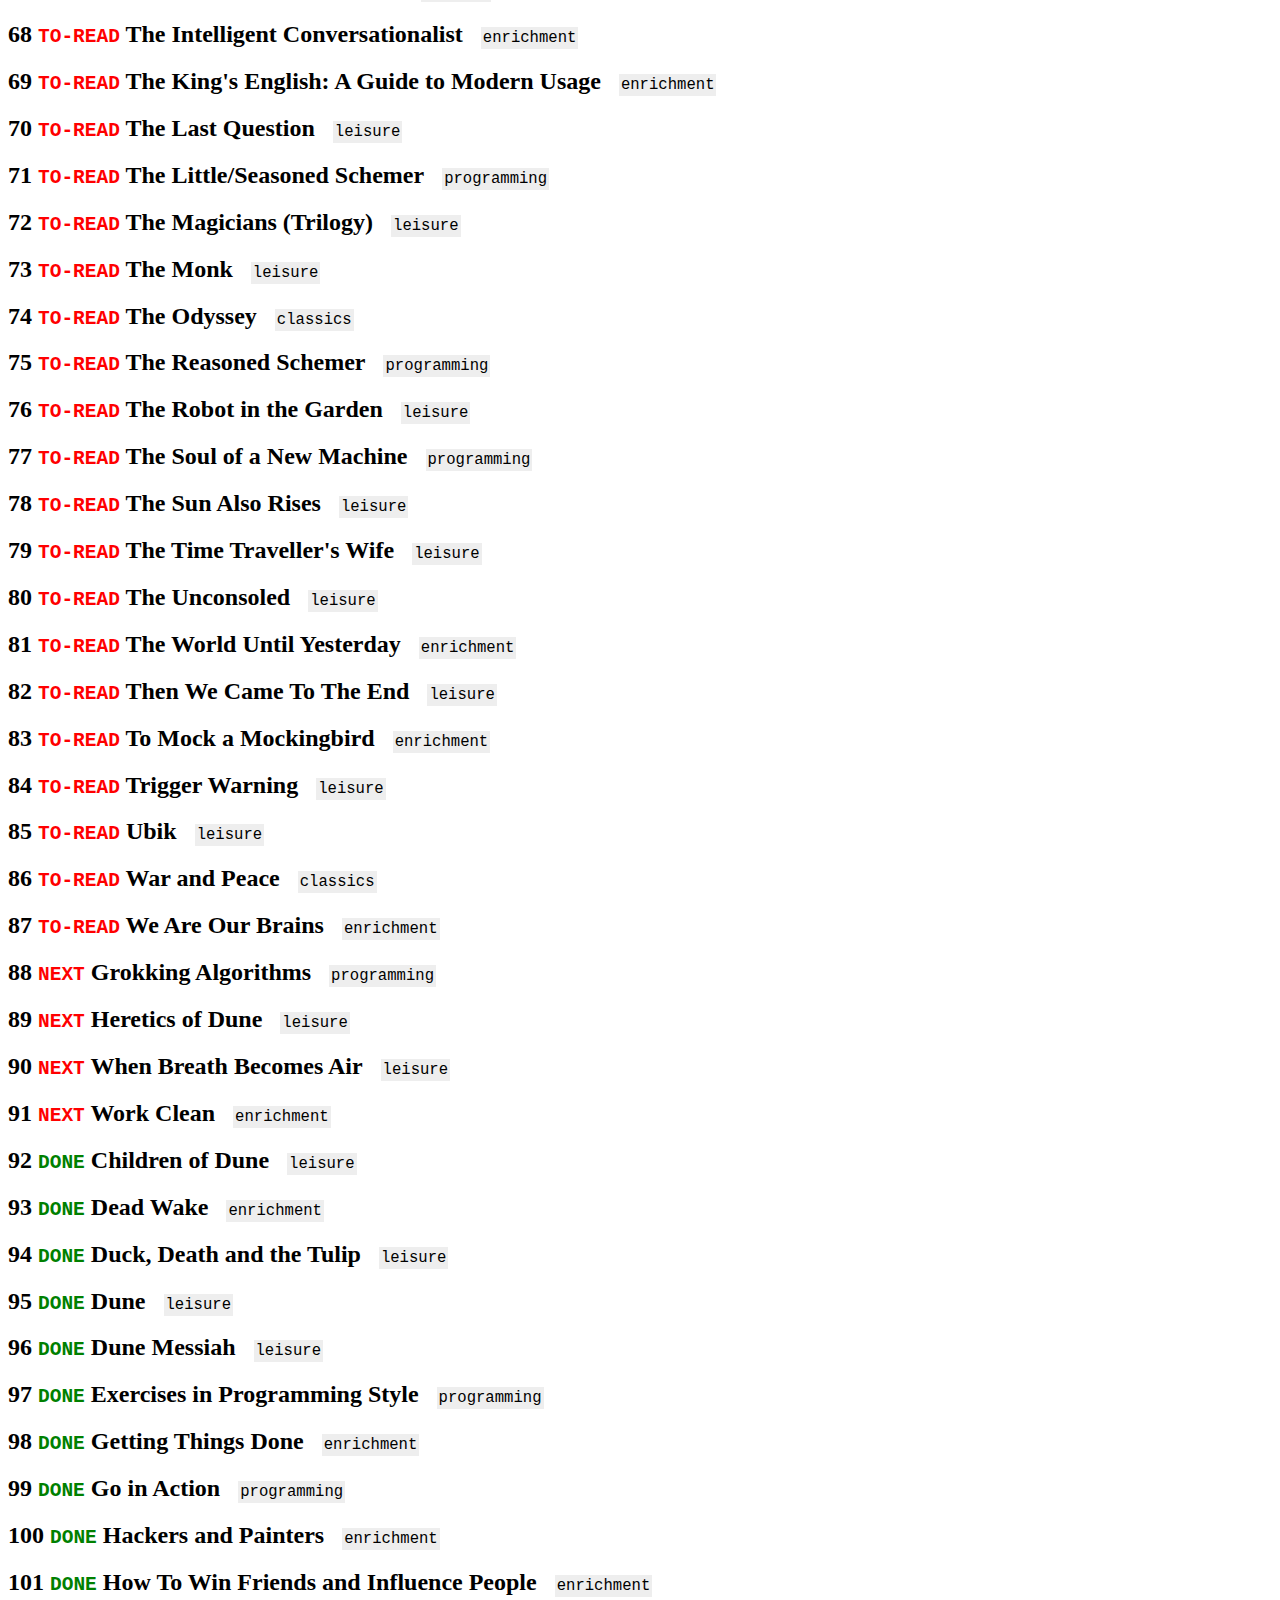
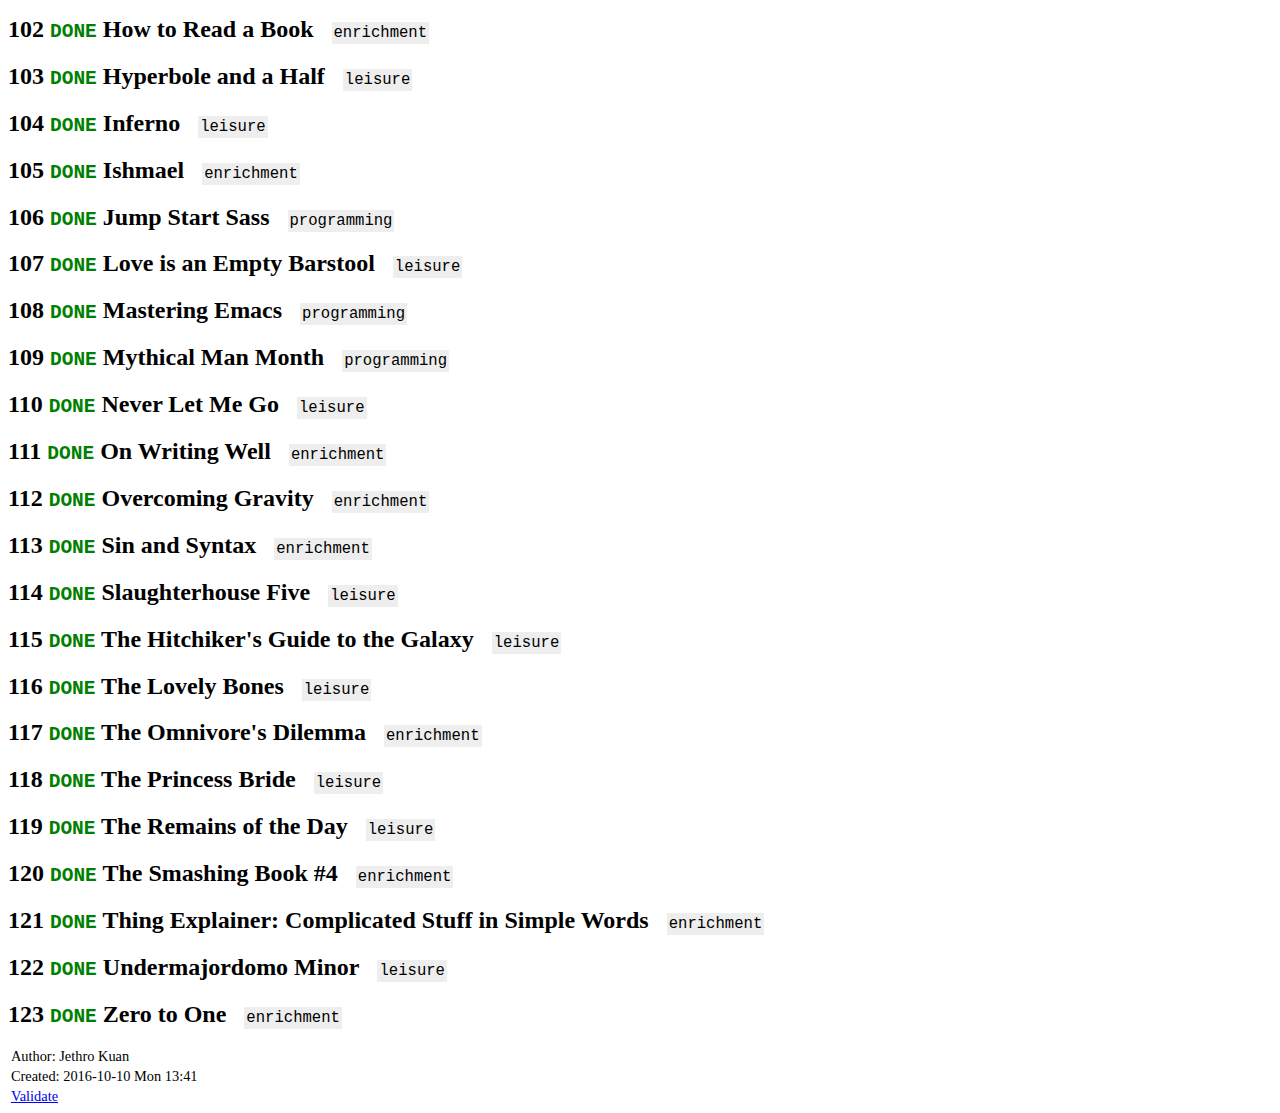
==== commit 78fe820c: "New changes: Mon Oct 10 13:41:34 SGT 2016" ====
--- a/books.html
+++ b/books.html
@@ -3,7 +3,7 @@
 "http://www.w3.org/TR/xhtml1/DTD/xhtml1-strict.dtd">
 <html xmlns="http://www.w3.org/1999/xhtml" lang="en" xml:lang="en">
 <head>
-<!-- 2016-10-10 Mon 13:39 -->
+<!-- 2016-10-10 Mon 13:41 -->
 <meta  http-equiv="Content-Type" content="text/html;charset=utf-8" />
 <meta  name="viewport" content="width=device-width, initial-scale=1" />
 <title>Jethro Kuan | Books</title>
@@ -586,7 +586,7 @@
 </div>
 <div id="postamble" class="status">
 <p class="author">Author: Jethro Kuan</p>
-<p class="date">Created: 2016-10-10 Mon 13:39</p>
+<p class="date">Created: 2016-10-10 Mon 13:41</p>
 <p class="validation"><a href="http://validator.w3.org/check?uri=referer">Validate</a></p>
 </div>
 </body>
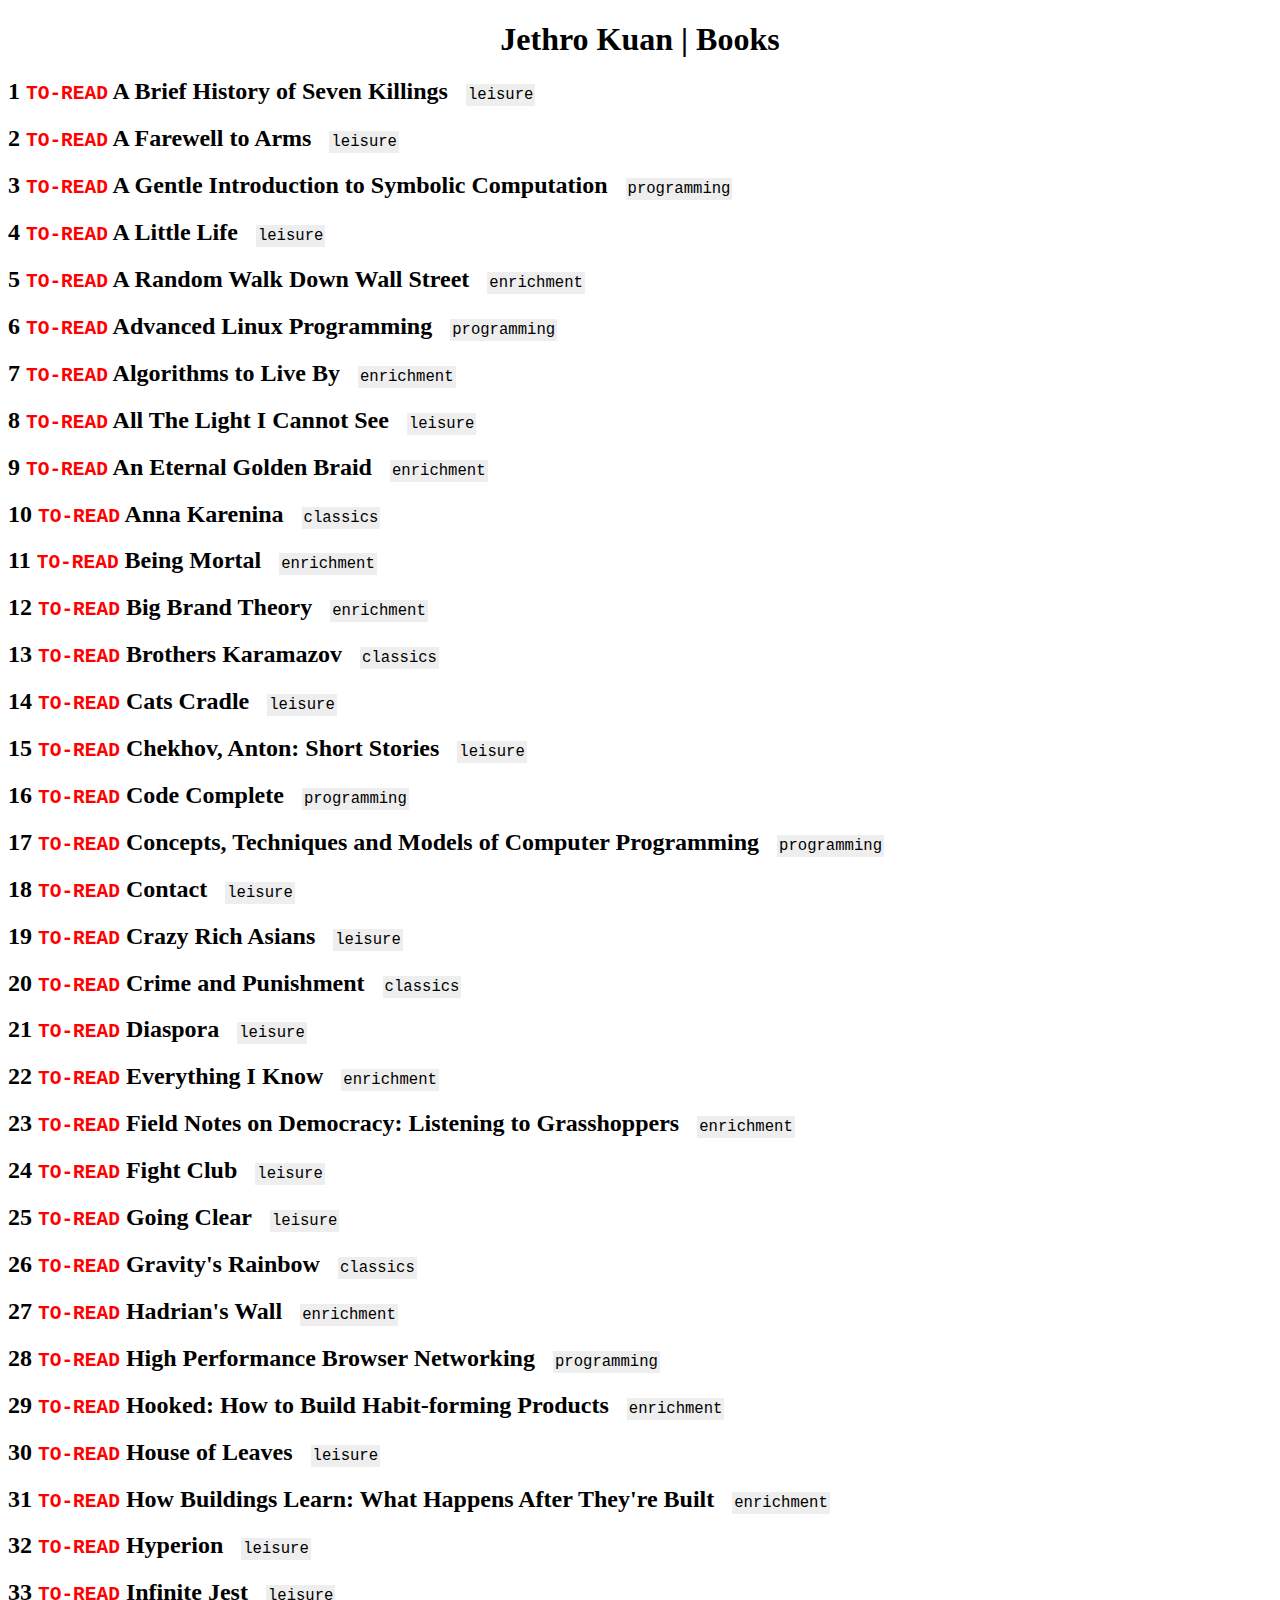
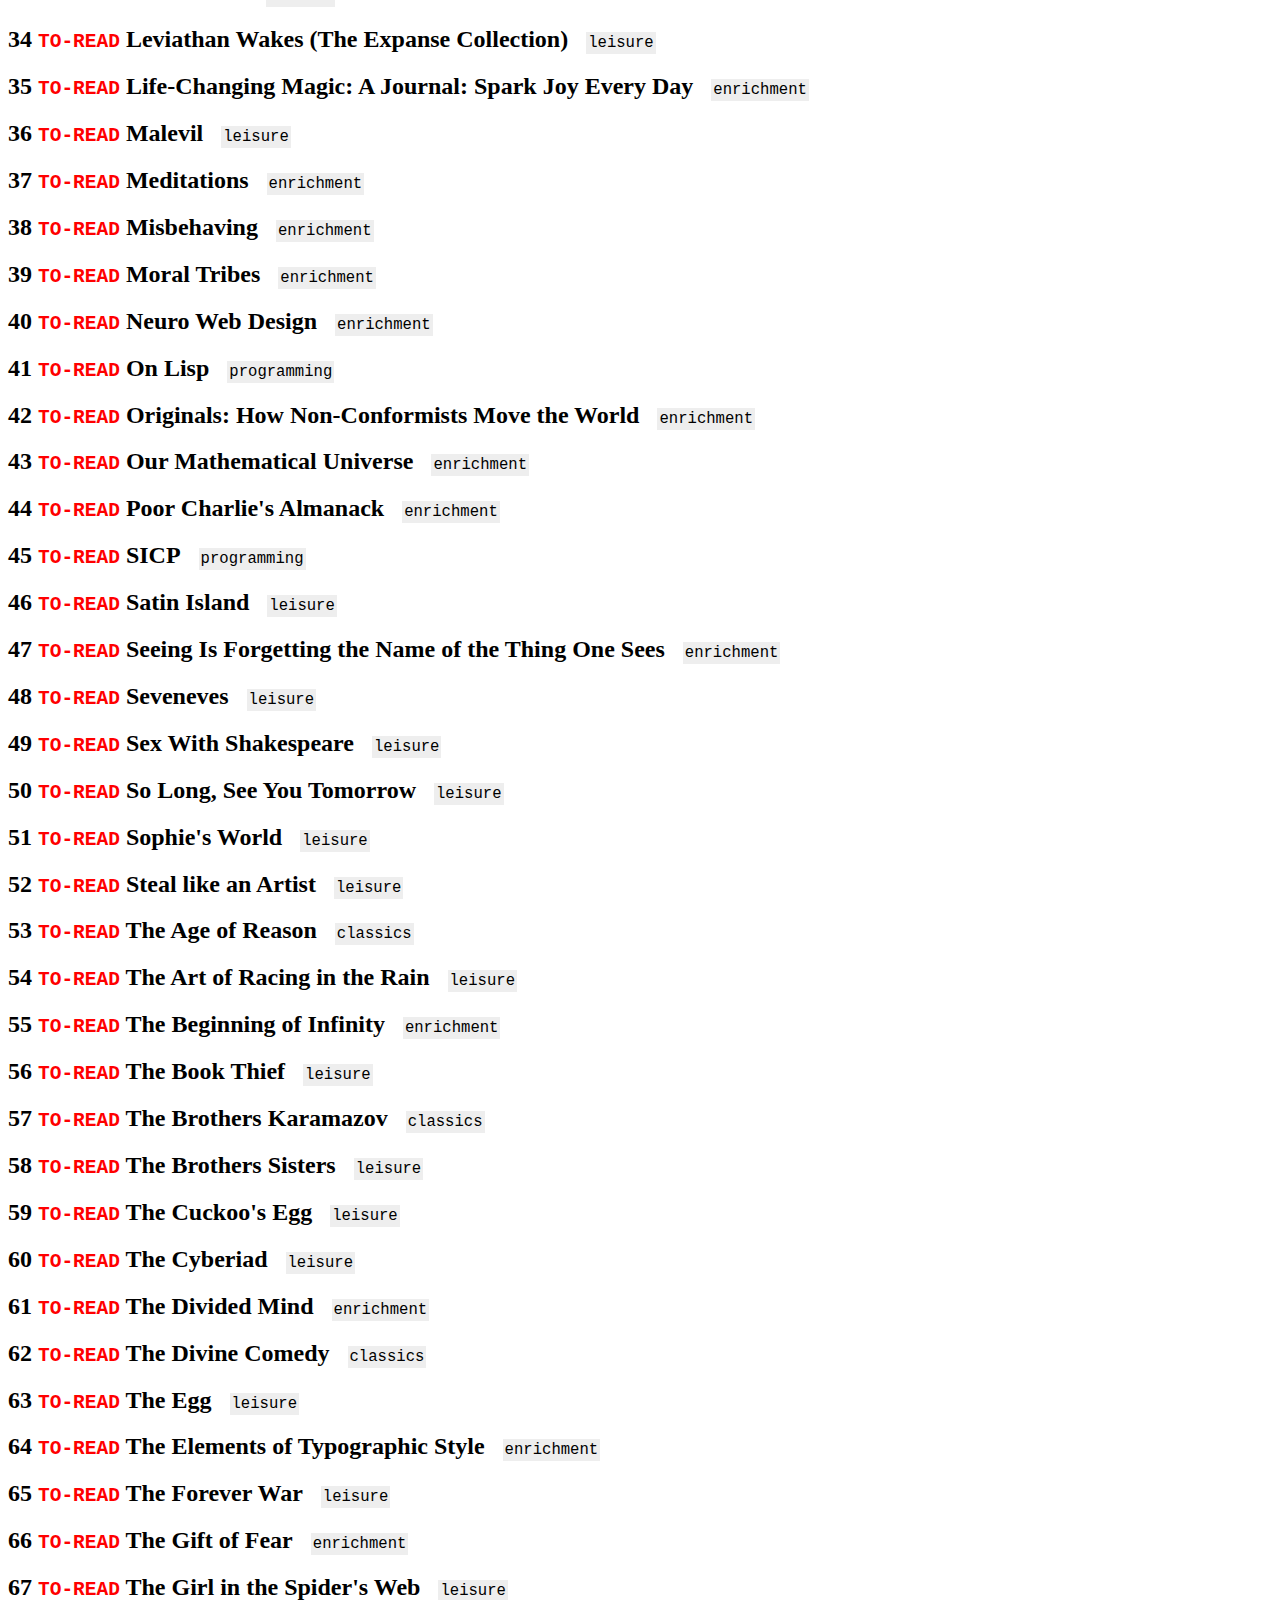
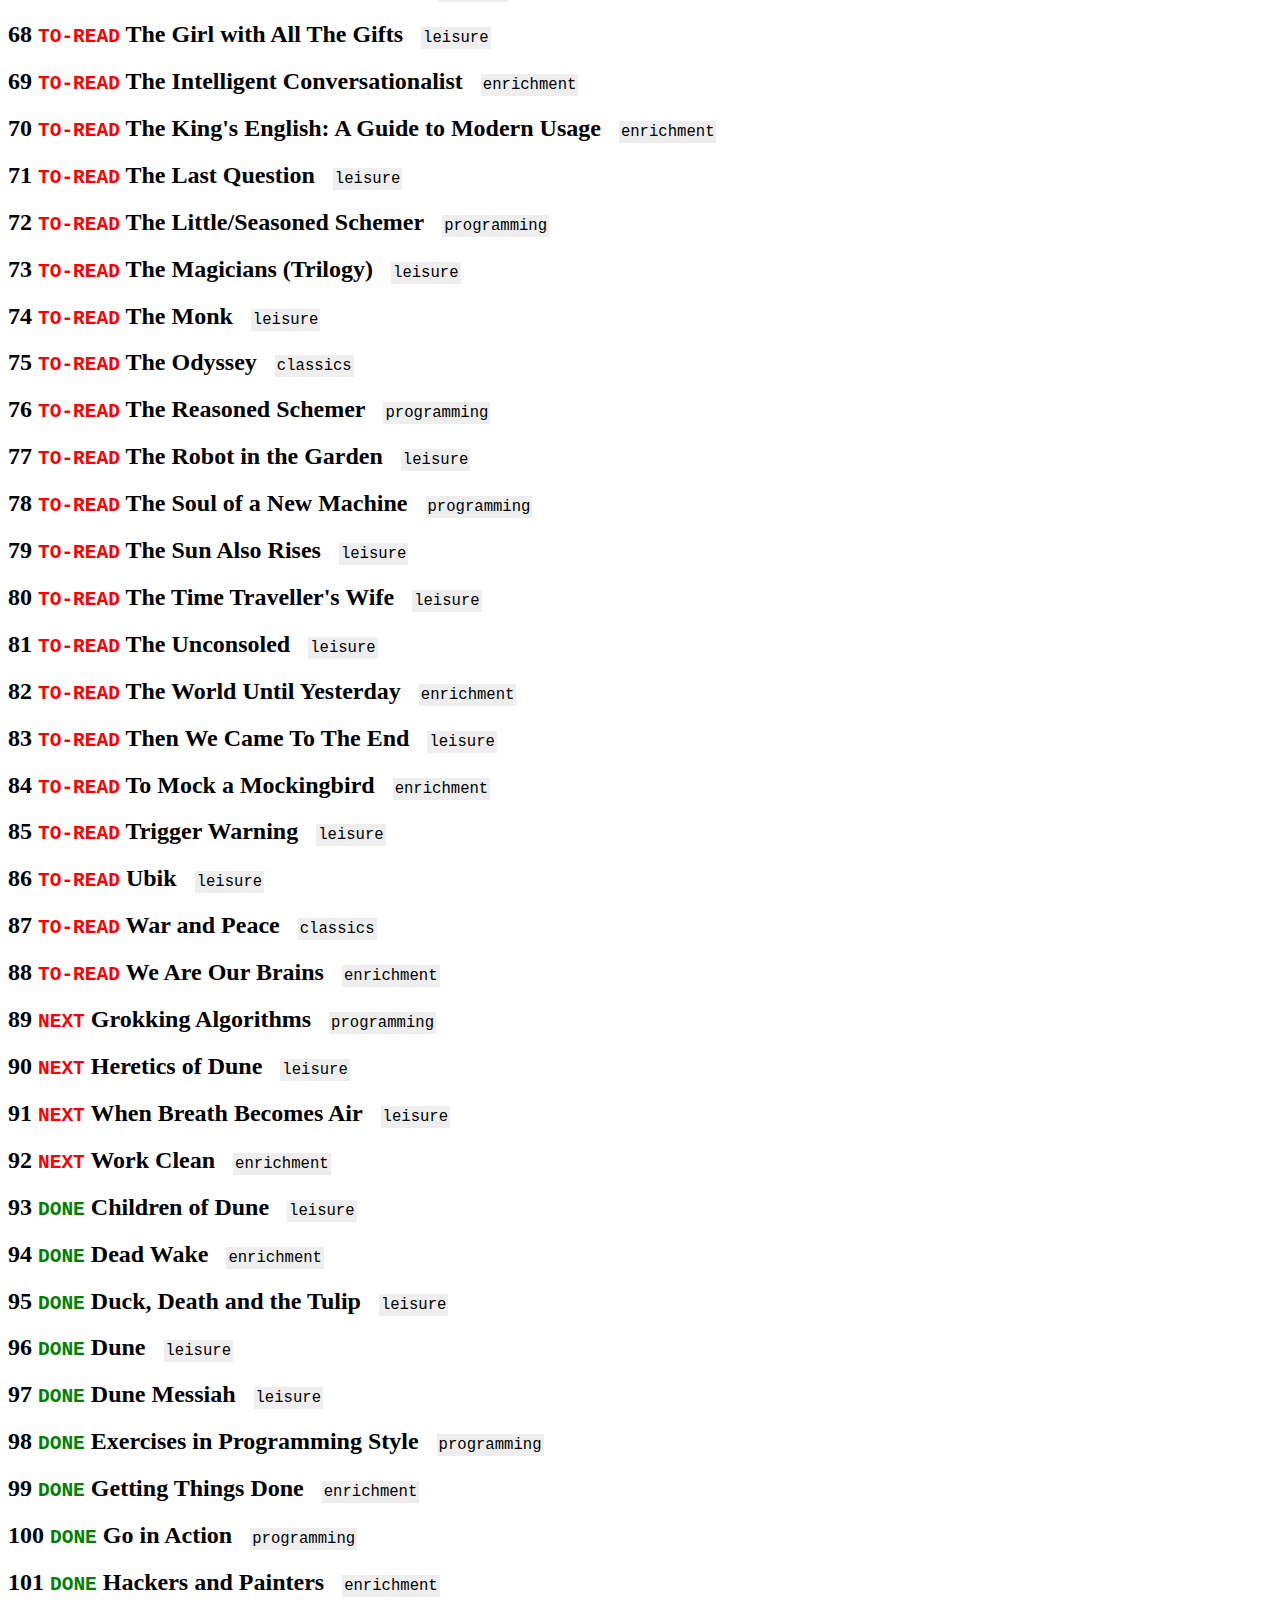
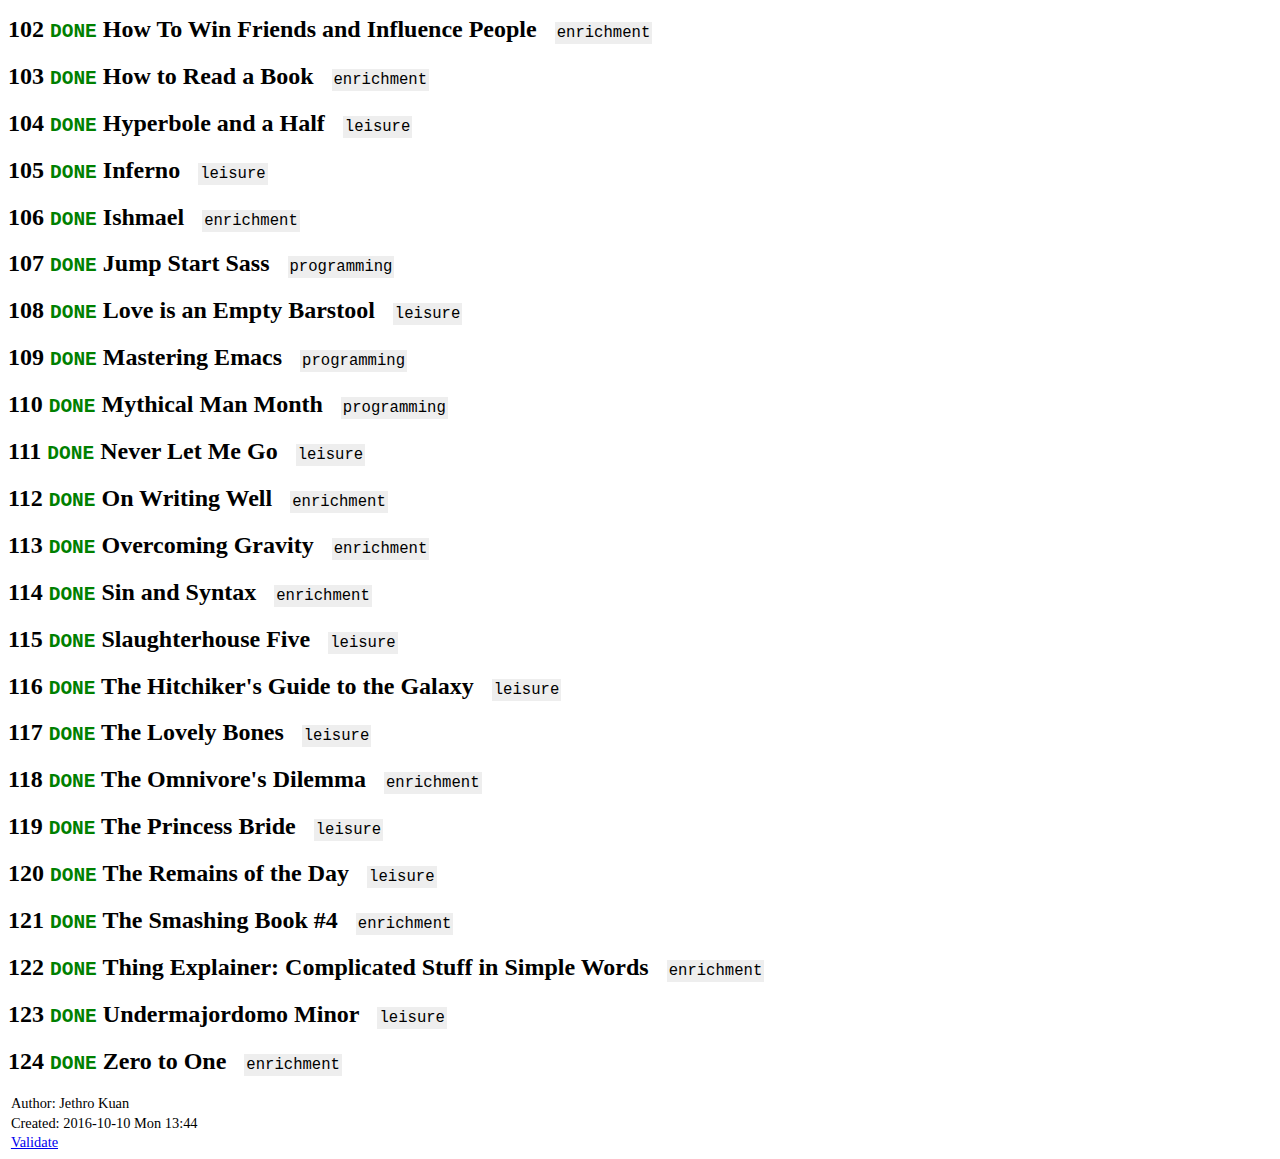
==== commit 860d8684: "New changes: Mon Oct 10 13:44:58 SGT 2016" ====
--- a/books.html
+++ b/books.html
@@ -3,7 +3,7 @@
 "http://www.w3.org/TR/xhtml1/DTD/xhtml1-strict.dtd">
 <html xmlns="http://www.w3.org/1999/xhtml" lang="en" xml:lang="en">
 <head>
-<!-- 2016-10-10 Mon 13:41 -->
+<!-- 2016-10-10 Mon 13:44 -->
 <meta  http-equiv="Content-Type" content="text/html;charset=utf-8" />
 <meta  name="viewport" content="width=device-width, initial-scale=1" />
 <title>Jethro Kuan | Books</title>
@@ -309,284 +309,287 @@
 <h2 id="orgheadline52"><span class="section-number-2">52</span> <span class="todo TO_READ">TO-READ</span> Steal like an Artist&#xa0;&#xa0;&#xa0;<span class="tag"><span class="leisure">leisure</span></span></h2>
 </div>
 <div id="outline-container-orgheadline53" class="outline-2">
-<h2 id="orgheadline53"><span class="section-number-2">53</span> <span class="todo TO_READ">TO-READ</span> The Art of Racing in the Rain&#xa0;&#xa0;&#xa0;<span class="tag"><span class="leisure">leisure</span></span></h2>
-<div class="outline-text-2" id="text-53">
-</div>
-</div>
-
+<h2 id="orgheadline53"><span class="section-number-2">53</span> <span class="todo TO_READ">TO-READ</span> The Age of Reason&#xa0;&#xa0;&#xa0;<span class="tag"><span class="classics">classics</span></span></h2>
+</div>
 <div id="outline-container-orgheadline54" class="outline-2">
-<h2 id="orgheadline54"><span class="section-number-2">54</span> <span class="todo TO_READ">TO-READ</span> The Beginning of Infinity&#xa0;&#xa0;&#xa0;<span class="tag"><span class="enrichment">enrichment</span></span></h2>
-</div>
+<h2 id="orgheadline54"><span class="section-number-2">54</span> <span class="todo TO_READ">TO-READ</span> The Art of Racing in the Rain&#xa0;&#xa0;&#xa0;<span class="tag"><span class="leisure">leisure</span></span></h2>
+<div class="outline-text-2" id="text-54">
+</div>
+</div>
+
 <div id="outline-container-orgheadline55" class="outline-2">
-<h2 id="orgheadline55"><span class="section-number-2">55</span> <span class="todo TO_READ">TO-READ</span> The Book Thief&#xa0;&#xa0;&#xa0;<span class="tag"><span class="leisure">leisure</span></span></h2>
-<div class="outline-text-2" id="text-55">
-</div>
-</div>
-
+<h2 id="orgheadline55"><span class="section-number-2">55</span> <span class="todo TO_READ">TO-READ</span> The Beginning of Infinity&#xa0;&#xa0;&#xa0;<span class="tag"><span class="enrichment">enrichment</span></span></h2>
+</div>
 <div id="outline-container-orgheadline56" class="outline-2">
-<h2 id="orgheadline56"><span class="section-number-2">56</span> <span class="todo TO_READ">TO-READ</span> The Brothers Karamazov&#xa0;&#xa0;&#xa0;<span class="tag"><span class="classics">classics</span></span></h2>
-</div>
+<h2 id="orgheadline56"><span class="section-number-2">56</span> <span class="todo TO_READ">TO-READ</span> The Book Thief&#xa0;&#xa0;&#xa0;<span class="tag"><span class="leisure">leisure</span></span></h2>
+<div class="outline-text-2" id="text-56">
+</div>
+</div>
+
 <div id="outline-container-orgheadline57" class="outline-2">
-<h2 id="orgheadline57"><span class="section-number-2">57</span> <span class="todo TO_READ">TO-READ</span> The Brothers Sisters&#xa0;&#xa0;&#xa0;<span class="tag"><span class="leisure">leisure</span></span></h2>
+<h2 id="orgheadline57"><span class="section-number-2">57</span> <span class="todo TO_READ">TO-READ</span> The Brothers Karamazov&#xa0;&#xa0;&#xa0;<span class="tag"><span class="classics">classics</span></span></h2>
 </div>
 <div id="outline-container-orgheadline58" class="outline-2">
-<h2 id="orgheadline58"><span class="section-number-2">58</span> <span class="todo TO_READ">TO-READ</span> The Cuckoo's Egg&#xa0;&#xa0;&#xa0;<span class="tag"><span class="leisure">leisure</span></span></h2>
+<h2 id="orgheadline58"><span class="section-number-2">58</span> <span class="todo TO_READ">TO-READ</span> The Brothers Sisters&#xa0;&#xa0;&#xa0;<span class="tag"><span class="leisure">leisure</span></span></h2>
 </div>
 <div id="outline-container-orgheadline59" class="outline-2">
-<h2 id="orgheadline59"><span class="section-number-2">59</span> <span class="todo TO_READ">TO-READ</span> The Cyberiad&#xa0;&#xa0;&#xa0;<span class="tag"><span class="leisure">leisure</span></span></h2>
+<h2 id="orgheadline59"><span class="section-number-2">59</span> <span class="todo TO_READ">TO-READ</span> The Cuckoo's Egg&#xa0;&#xa0;&#xa0;<span class="tag"><span class="leisure">leisure</span></span></h2>
 </div>
 <div id="outline-container-orgheadline60" class="outline-2">
-<h2 id="orgheadline60"><span class="section-number-2">60</span> <span class="todo TO_READ">TO-READ</span> The Divided Mind&#xa0;&#xa0;&#xa0;<span class="tag"><span class="enrichment">enrichment</span></span></h2>
+<h2 id="orgheadline60"><span class="section-number-2">60</span> <span class="todo TO_READ">TO-READ</span> The Cyberiad&#xa0;&#xa0;&#xa0;<span class="tag"><span class="leisure">leisure</span></span></h2>
 </div>
 <div id="outline-container-orgheadline61" class="outline-2">
-<h2 id="orgheadline61"><span class="section-number-2">61</span> <span class="todo TO_READ">TO-READ</span> The Divine Comedy&#xa0;&#xa0;&#xa0;<span class="tag"><span class="classics">classics</span></span></h2>
+<h2 id="orgheadline61"><span class="section-number-2">61</span> <span class="todo TO_READ">TO-READ</span> The Divided Mind&#xa0;&#xa0;&#xa0;<span class="tag"><span class="enrichment">enrichment</span></span></h2>
 </div>
 <div id="outline-container-orgheadline62" class="outline-2">
-<h2 id="orgheadline62"><span class="section-number-2">62</span> <span class="todo TO_READ">TO-READ</span> The Egg&#xa0;&#xa0;&#xa0;<span class="tag"><span class="leisure">leisure</span></span></h2>
+<h2 id="orgheadline62"><span class="section-number-2">62</span> <span class="todo TO_READ">TO-READ</span> The Divine Comedy&#xa0;&#xa0;&#xa0;<span class="tag"><span class="classics">classics</span></span></h2>
 </div>
 <div id="outline-container-orgheadline63" class="outline-2">
-<h2 id="orgheadline63"><span class="section-number-2">63</span> <span class="todo TO_READ">TO-READ</span> The Elements of Typographic Style&#xa0;&#xa0;&#xa0;<span class="tag"><span class="enrichment">enrichment</span></span></h2>
+<h2 id="orgheadline63"><span class="section-number-2">63</span> <span class="todo TO_READ">TO-READ</span> The Egg&#xa0;&#xa0;&#xa0;<span class="tag"><span class="leisure">leisure</span></span></h2>
 </div>
 <div id="outline-container-orgheadline64" class="outline-2">
-<h2 id="orgheadline64"><span class="section-number-2">64</span> <span class="todo TO_READ">TO-READ</span> The Forever War&#xa0;&#xa0;&#xa0;<span class="tag"><span class="leisure">leisure</span></span></h2>
+<h2 id="orgheadline64"><span class="section-number-2">64</span> <span class="todo TO_READ">TO-READ</span> The Elements of Typographic Style&#xa0;&#xa0;&#xa0;<span class="tag"><span class="enrichment">enrichment</span></span></h2>
 </div>
 <div id="outline-container-orgheadline65" class="outline-2">
-<h2 id="orgheadline65"><span class="section-number-2">65</span> <span class="todo TO_READ">TO-READ</span> The Gift of Fear&#xa0;&#xa0;&#xa0;<span class="tag"><span class="enrichment">enrichment</span></span></h2>
+<h2 id="orgheadline65"><span class="section-number-2">65</span> <span class="todo TO_READ">TO-READ</span> The Forever War&#xa0;&#xa0;&#xa0;<span class="tag"><span class="leisure">leisure</span></span></h2>
 </div>
 <div id="outline-container-orgheadline66" class="outline-2">
-<h2 id="orgheadline66"><span class="section-number-2">66</span> <span class="todo TO_READ">TO-READ</span> The Girl in the Spider's Web&#xa0;&#xa0;&#xa0;<span class="tag"><span class="leisure">leisure</span></span></h2>
+<h2 id="orgheadline66"><span class="section-number-2">66</span> <span class="todo TO_READ">TO-READ</span> The Gift of Fear&#xa0;&#xa0;&#xa0;<span class="tag"><span class="enrichment">enrichment</span></span></h2>
 </div>
 <div id="outline-container-orgheadline67" class="outline-2">
-<h2 id="orgheadline67"><span class="section-number-2">67</span> <span class="todo TO_READ">TO-READ</span> The Girl with All The Gifts&#xa0;&#xa0;&#xa0;<span class="tag"><span class="leisure">leisure</span></span></h2>
+<h2 id="orgheadline67"><span class="section-number-2">67</span> <span class="todo TO_READ">TO-READ</span> The Girl in the Spider's Web&#xa0;&#xa0;&#xa0;<span class="tag"><span class="leisure">leisure</span></span></h2>
 </div>
 <div id="outline-container-orgheadline68" class="outline-2">
-<h2 id="orgheadline68"><span class="section-number-2">68</span> <span class="todo TO_READ">TO-READ</span> The Intelligent Conversationalist&#xa0;&#xa0;&#xa0;<span class="tag"><span class="enrichment">enrichment</span></span></h2>
-<div class="outline-text-2" id="text-68">
-</div>
-</div>
-
+<h2 id="orgheadline68"><span class="section-number-2">68</span> <span class="todo TO_READ">TO-READ</span> The Girl with All The Gifts&#xa0;&#xa0;&#xa0;<span class="tag"><span class="leisure">leisure</span></span></h2>
+</div>
 <div id="outline-container-orgheadline69" class="outline-2">
-<h2 id="orgheadline69"><span class="section-number-2">69</span> <span class="todo TO_READ">TO-READ</span> The King's English: A Guide to Modern Usage&#xa0;&#xa0;&#xa0;<span class="tag"><span class="enrichment">enrichment</span></span></h2>
-</div>
+<h2 id="orgheadline69"><span class="section-number-2">69</span> <span class="todo TO_READ">TO-READ</span> The Intelligent Conversationalist&#xa0;&#xa0;&#xa0;<span class="tag"><span class="enrichment">enrichment</span></span></h2>
+<div class="outline-text-2" id="text-69">
+</div>
+</div>
+
 <div id="outline-container-orgheadline70" class="outline-2">
-<h2 id="orgheadline70"><span class="section-number-2">70</span> <span class="todo TO_READ">TO-READ</span> The Last Question&#xa0;&#xa0;&#xa0;<span class="tag"><span class="leisure">leisure</span></span></h2>
+<h2 id="orgheadline70"><span class="section-number-2">70</span> <span class="todo TO_READ">TO-READ</span> The King's English: A Guide to Modern Usage&#xa0;&#xa0;&#xa0;<span class="tag"><span class="enrichment">enrichment</span></span></h2>
 </div>
 <div id="outline-container-orgheadline71" class="outline-2">
-<h2 id="orgheadline71"><span class="section-number-2">71</span> <span class="todo TO_READ">TO-READ</span> The Little/Seasoned Schemer&#xa0;&#xa0;&#xa0;<span class="tag"><span class="programming">programming</span></span></h2>
+<h2 id="orgheadline71"><span class="section-number-2">71</span> <span class="todo TO_READ">TO-READ</span> The Last Question&#xa0;&#xa0;&#xa0;<span class="tag"><span class="leisure">leisure</span></span></h2>
 </div>
 <div id="outline-container-orgheadline72" class="outline-2">
-<h2 id="orgheadline72"><span class="section-number-2">72</span> <span class="todo TO_READ">TO-READ</span> The Magicians (Trilogy)&#xa0;&#xa0;&#xa0;<span class="tag"><span class="leisure">leisure</span></span></h2>
+<h2 id="orgheadline72"><span class="section-number-2">72</span> <span class="todo TO_READ">TO-READ</span> The Little/Seasoned Schemer&#xa0;&#xa0;&#xa0;<span class="tag"><span class="programming">programming</span></span></h2>
 </div>
 <div id="outline-container-orgheadline73" class="outline-2">
-<h2 id="orgheadline73"><span class="section-number-2">73</span> <span class="todo TO_READ">TO-READ</span> The Monk&#xa0;&#xa0;&#xa0;<span class="tag"><span class="leisure">leisure</span></span></h2>
+<h2 id="orgheadline73"><span class="section-number-2">73</span> <span class="todo TO_READ">TO-READ</span> The Magicians (Trilogy)&#xa0;&#xa0;&#xa0;<span class="tag"><span class="leisure">leisure</span></span></h2>
 </div>
 <div id="outline-container-orgheadline74" class="outline-2">
-<h2 id="orgheadline74"><span class="section-number-2">74</span> <span class="todo TO_READ">TO-READ</span> The Odyssey&#xa0;&#xa0;&#xa0;<span class="tag"><span class="classics">classics</span></span></h2>
+<h2 id="orgheadline74"><span class="section-number-2">74</span> <span class="todo TO_READ">TO-READ</span> The Monk&#xa0;&#xa0;&#xa0;<span class="tag"><span class="leisure">leisure</span></span></h2>
 </div>
 <div id="outline-container-orgheadline75" class="outline-2">
-<h2 id="orgheadline75"><span class="section-number-2">75</span> <span class="todo TO_READ">TO-READ</span> The Reasoned Schemer&#xa0;&#xa0;&#xa0;<span class="tag"><span class="programming">programming</span></span></h2>
+<h2 id="orgheadline75"><span class="section-number-2">75</span> <span class="todo TO_READ">TO-READ</span> The Odyssey&#xa0;&#xa0;&#xa0;<span class="tag"><span class="classics">classics</span></span></h2>
 </div>
 <div id="outline-container-orgheadline76" class="outline-2">
-<h2 id="orgheadline76"><span class="section-number-2">76</span> <span class="todo TO_READ">TO-READ</span> The Robot in the Garden&#xa0;&#xa0;&#xa0;<span class="tag"><span class="leisure">leisure</span></span></h2>
+<h2 id="orgheadline76"><span class="section-number-2">76</span> <span class="todo TO_READ">TO-READ</span> The Reasoned Schemer&#xa0;&#xa0;&#xa0;<span class="tag"><span class="programming">programming</span></span></h2>
 </div>
 <div id="outline-container-orgheadline77" class="outline-2">
-<h2 id="orgheadline77"><span class="section-number-2">77</span> <span class="todo TO_READ">TO-READ</span> The Soul of a New Machine&#xa0;&#xa0;&#xa0;<span class="tag"><span class="programming">programming</span></span></h2>
+<h2 id="orgheadline77"><span class="section-number-2">77</span> <span class="todo TO_READ">TO-READ</span> The Robot in the Garden&#xa0;&#xa0;&#xa0;<span class="tag"><span class="leisure">leisure</span></span></h2>
 </div>
 <div id="outline-container-orgheadline78" class="outline-2">
-<h2 id="orgheadline78"><span class="section-number-2">78</span> <span class="todo TO_READ">TO-READ</span> The Sun Also Rises&#xa0;&#xa0;&#xa0;<span class="tag"><span class="leisure">leisure</span></span></h2>
+<h2 id="orgheadline78"><span class="section-number-2">78</span> <span class="todo TO_READ">TO-READ</span> The Soul of a New Machine&#xa0;&#xa0;&#xa0;<span class="tag"><span class="programming">programming</span></span></h2>
 </div>
 <div id="outline-container-orgheadline79" class="outline-2">
-<h2 id="orgheadline79"><span class="section-number-2">79</span> <span class="todo TO_READ">TO-READ</span> The Time Traveller's Wife&#xa0;&#xa0;&#xa0;<span class="tag"><span class="leisure">leisure</span></span></h2>
-<div class="outline-text-2" id="text-79">
-</div>
-</div>
-
+<h2 id="orgheadline79"><span class="section-number-2">79</span> <span class="todo TO_READ">TO-READ</span> The Sun Also Rises&#xa0;&#xa0;&#xa0;<span class="tag"><span class="leisure">leisure</span></span></h2>
+</div>
 <div id="outline-container-orgheadline80" class="outline-2">
-<h2 id="orgheadline80"><span class="section-number-2">80</span> <span class="todo TO_READ">TO-READ</span> The Unconsoled&#xa0;&#xa0;&#xa0;<span class="tag"><span class="leisure">leisure</span></span></h2>
-</div>
+<h2 id="orgheadline80"><span class="section-number-2">80</span> <span class="todo TO_READ">TO-READ</span> The Time Traveller's Wife&#xa0;&#xa0;&#xa0;<span class="tag"><span class="leisure">leisure</span></span></h2>
+<div class="outline-text-2" id="text-80">
+</div>
+</div>
+
 <div id="outline-container-orgheadline81" class="outline-2">
-<h2 id="orgheadline81"><span class="section-number-2">81</span> <span class="todo TO_READ">TO-READ</span> The World Until Yesterday&#xa0;&#xa0;&#xa0;<span class="tag"><span class="enrichment">enrichment</span></span></h2>
+<h2 id="orgheadline81"><span class="section-number-2">81</span> <span class="todo TO_READ">TO-READ</span> The Unconsoled&#xa0;&#xa0;&#xa0;<span class="tag"><span class="leisure">leisure</span></span></h2>
 </div>
 <div id="outline-container-orgheadline82" class="outline-2">
-<h2 id="orgheadline82"><span class="section-number-2">82</span> <span class="todo TO_READ">TO-READ</span> Then We Came To The End&#xa0;&#xa0;&#xa0;<span class="tag"><span class="leisure">leisure</span></span></h2>
-<div class="outline-text-2" id="text-82">
-</div>
-</div>
-
+<h2 id="orgheadline82"><span class="section-number-2">82</span> <span class="todo TO_READ">TO-READ</span> The World Until Yesterday&#xa0;&#xa0;&#xa0;<span class="tag"><span class="enrichment">enrichment</span></span></h2>
+</div>
 <div id="outline-container-orgheadline83" class="outline-2">
-<h2 id="orgheadline83"><span class="section-number-2">83</span> <span class="todo TO_READ">TO-READ</span> To Mock a Mockingbird&#xa0;&#xa0;&#xa0;<span class="tag"><span class="enrichment">enrichment</span></span></h2>
-</div>
+<h2 id="orgheadline83"><span class="section-number-2">83</span> <span class="todo TO_READ">TO-READ</span> Then We Came To The End&#xa0;&#xa0;&#xa0;<span class="tag"><span class="leisure">leisure</span></span></h2>
+<div class="outline-text-2" id="text-83">
+</div>
+</div>
+
 <div id="outline-container-orgheadline84" class="outline-2">
-<h2 id="orgheadline84"><span class="section-number-2">84</span> <span class="todo TO_READ">TO-READ</span> Trigger Warning&#xa0;&#xa0;&#xa0;<span class="tag"><span class="leisure">leisure</span></span></h2>
+<h2 id="orgheadline84"><span class="section-number-2">84</span> <span class="todo TO_READ">TO-READ</span> To Mock a Mockingbird&#xa0;&#xa0;&#xa0;<span class="tag"><span class="enrichment">enrichment</span></span></h2>
 </div>
 <div id="outline-container-orgheadline85" class="outline-2">
-<h2 id="orgheadline85"><span class="section-number-2">85</span> <span class="todo TO_READ">TO-READ</span> Ubik&#xa0;&#xa0;&#xa0;<span class="tag"><span class="leisure">leisure</span></span></h2>
-<div class="outline-text-2" id="text-85">
-</div>
+<h2 id="orgheadline85"><span class="section-number-2">85</span> <span class="todo TO_READ">TO-READ</span> Trigger Warning&#xa0;&#xa0;&#xa0;<span class="tag"><span class="leisure">leisure</span></span></h2>
 </div>
 <div id="outline-container-orgheadline86" class="outline-2">
-<h2 id="orgheadline86"><span class="section-number-2">86</span> <span class="todo TO_READ">TO-READ</span> War and Peace&#xa0;&#xa0;&#xa0;<span class="tag"><span class="classics">classics</span></span></h2>
+<h2 id="orgheadline86"><span class="section-number-2">86</span> <span class="todo TO_READ">TO-READ</span> Ubik&#xa0;&#xa0;&#xa0;<span class="tag"><span class="leisure">leisure</span></span></h2>
+<div class="outline-text-2" id="text-86">
+</div>
 </div>
 <div id="outline-container-orgheadline87" class="outline-2">
-<h2 id="orgheadline87"><span class="section-number-2">87</span> <span class="todo TO_READ">TO-READ</span> We Are Our Brains&#xa0;&#xa0;&#xa0;<span class="tag"><span class="enrichment">enrichment</span></span></h2>
+<h2 id="orgheadline87"><span class="section-number-2">87</span> <span class="todo TO_READ">TO-READ</span> War and Peace&#xa0;&#xa0;&#xa0;<span class="tag"><span class="classics">classics</span></span></h2>
 </div>
 <div id="outline-container-orgheadline88" class="outline-2">
-<h2 id="orgheadline88"><span class="section-number-2">88</span> <span class="todo NEXT">NEXT</span> Grokking Algorithms&#xa0;&#xa0;&#xa0;<span class="tag"><span class="programming">programming</span></span></h2>
+<h2 id="orgheadline88"><span class="section-number-2">88</span> <span class="todo TO_READ">TO-READ</span> We Are Our Brains&#xa0;&#xa0;&#xa0;<span class="tag"><span class="enrichment">enrichment</span></span></h2>
 </div>
 <div id="outline-container-orgheadline89" class="outline-2">
-<h2 id="orgheadline89"><span class="section-number-2">89</span> <span class="todo NEXT">NEXT</span> Heretics of Dune&#xa0;&#xa0;&#xa0;<span class="tag"><span class="leisure">leisure</span></span></h2>
+<h2 id="orgheadline89"><span class="section-number-2">89</span> <span class="todo NEXT">NEXT</span> Grokking Algorithms&#xa0;&#xa0;&#xa0;<span class="tag"><span class="programming">programming</span></span></h2>
 </div>
 <div id="outline-container-orgheadline90" class="outline-2">
-<h2 id="orgheadline90"><span class="section-number-2">90</span> <span class="todo NEXT">NEXT</span> When Breath Becomes Air&#xa0;&#xa0;&#xa0;<span class="tag"><span class="leisure">leisure</span></span></h2>
-<div class="outline-text-2" id="text-90">
-</div>
+<h2 id="orgheadline90"><span class="section-number-2">90</span> <span class="todo NEXT">NEXT</span> Heretics of Dune&#xa0;&#xa0;&#xa0;<span class="tag"><span class="leisure">leisure</span></span></h2>
 </div>
 <div id="outline-container-orgheadline91" class="outline-2">
-<h2 id="orgheadline91"><span class="section-number-2">91</span> <span class="todo NEXT">NEXT</span> Work Clean&#xa0;&#xa0;&#xa0;<span class="tag"><span class="enrichment">enrichment</span></span></h2>
+<h2 id="orgheadline91"><span class="section-number-2">91</span> <span class="todo NEXT">NEXT</span> When Breath Becomes Air&#xa0;&#xa0;&#xa0;<span class="tag"><span class="leisure">leisure</span></span></h2>
 <div class="outline-text-2" id="text-91">
 </div>
 </div>
-
 <div id="outline-container-orgheadline92" class="outline-2">
-<h2 id="orgheadline92"><span class="section-number-2">92</span> <span class="done DONE">DONE</span> Children of Dune&#xa0;&#xa0;&#xa0;<span class="tag"><span class="leisure">leisure</span></span></h2>
+<h2 id="orgheadline92"><span class="section-number-2">92</span> <span class="todo NEXT">NEXT</span> Work Clean&#xa0;&#xa0;&#xa0;<span class="tag"><span class="enrichment">enrichment</span></span></h2>
 <div class="outline-text-2" id="text-92">
 </div>
 </div>
 
 <div id="outline-container-orgheadline93" class="outline-2">
-<h2 id="orgheadline93"><span class="section-number-2">93</span> <span class="done DONE">DONE</span> Dead Wake&#xa0;&#xa0;&#xa0;<span class="tag"><span class="enrichment">enrichment</span></span></h2>
+<h2 id="orgheadline93"><span class="section-number-2">93</span> <span class="done DONE">DONE</span> Children of Dune&#xa0;&#xa0;&#xa0;<span class="tag"><span class="leisure">leisure</span></span></h2>
 <div class="outline-text-2" id="text-93">
 </div>
 </div>
 
 <div id="outline-container-orgheadline94" class="outline-2">
-<h2 id="orgheadline94"><span class="section-number-2">94</span> <span class="done DONE">DONE</span> Duck, Death and the Tulip&#xa0;&#xa0;&#xa0;<span class="tag"><span class="leisure">leisure</span></span></h2>
+<h2 id="orgheadline94"><span class="section-number-2">94</span> <span class="done DONE">DONE</span> Dead Wake&#xa0;&#xa0;&#xa0;<span class="tag"><span class="enrichment">enrichment</span></span></h2>
+<div class="outline-text-2" id="text-94">
+</div>
 </div>
 
 <div id="outline-container-orgheadline95" class="outline-2">
-<h2 id="orgheadline95"><span class="section-number-2">95</span> <span class="done DONE">DONE</span> Dune&#xa0;&#xa0;&#xa0;<span class="tag"><span class="leisure">leisure</span></span></h2>
-</div>
+<h2 id="orgheadline95"><span class="section-number-2">95</span> <span class="done DONE">DONE</span> Duck, Death and the Tulip&#xa0;&#xa0;&#xa0;<span class="tag"><span class="leisure">leisure</span></span></h2>
+</div>
+
 <div id="outline-container-orgheadline96" class="outline-2">
-<h2 id="orgheadline96"><span class="section-number-2">96</span> <span class="done DONE">DONE</span> Dune Messiah&#xa0;&#xa0;&#xa0;<span class="tag"><span class="leisure">leisure</span></span></h2>
+<h2 id="orgheadline96"><span class="section-number-2">96</span> <span class="done DONE">DONE</span> Dune&#xa0;&#xa0;&#xa0;<span class="tag"><span class="leisure">leisure</span></span></h2>
 </div>
 <div id="outline-container-orgheadline97" class="outline-2">
-<h2 id="orgheadline97"><span class="section-number-2">97</span> <span class="done DONE">DONE</span> Exercises in Programming Style&#xa0;&#xa0;&#xa0;<span class="tag"><span class="programming">programming</span></span></h2>
+<h2 id="orgheadline97"><span class="section-number-2">97</span> <span class="done DONE">DONE</span> Dune Messiah&#xa0;&#xa0;&#xa0;<span class="tag"><span class="leisure">leisure</span></span></h2>
 </div>
 <div id="outline-container-orgheadline98" class="outline-2">
-<h2 id="orgheadline98"><span class="section-number-2">98</span> <span class="done DONE">DONE</span> Getting Things Done&#xa0;&#xa0;&#xa0;<span class="tag"><span class="enrichment">enrichment</span></span></h2>
-<div class="outline-text-2" id="text-98">
-</div>
+<h2 id="orgheadline98"><span class="section-number-2">98</span> <span class="done DONE">DONE</span> Exercises in Programming Style&#xa0;&#xa0;&#xa0;<span class="tag"><span class="programming">programming</span></span></h2>
 </div>
 <div id="outline-container-orgheadline99" class="outline-2">
-<h2 id="orgheadline99"><span class="section-number-2">99</span> <span class="done DONE">DONE</span> Go in Action&#xa0;&#xa0;&#xa0;<span class="tag"><span class="programming">programming</span></span></h2>
+<h2 id="orgheadline99"><span class="section-number-2">99</span> <span class="done DONE">DONE</span> Getting Things Done&#xa0;&#xa0;&#xa0;<span class="tag"><span class="enrichment">enrichment</span></span></h2>
 <div class="outline-text-2" id="text-99">
 </div>
 </div>
-
 <div id="outline-container-orgheadline100" class="outline-2">
-<h2 id="orgheadline100"><span class="section-number-2">100</span> <span class="done DONE">DONE</span> Hackers and Painters&#xa0;&#xa0;&#xa0;<span class="tag"><span class="enrichment">enrichment</span></span></h2>
+<h2 id="orgheadline100"><span class="section-number-2">100</span> <span class="done DONE">DONE</span> Go in Action&#xa0;&#xa0;&#xa0;<span class="tag"><span class="programming">programming</span></span></h2>
 <div class="outline-text-2" id="text-100">
 </div>
 </div>
 
 <div id="outline-container-orgheadline101" class="outline-2">
-<h2 id="orgheadline101"><span class="section-number-2">101</span> <span class="done DONE">DONE</span> How To Win Friends and Influence People&#xa0;&#xa0;&#xa0;<span class="tag"><span class="enrichment">enrichment</span></span></h2>
+<h2 id="orgheadline101"><span class="section-number-2">101</span> <span class="done DONE">DONE</span> Hackers and Painters&#xa0;&#xa0;&#xa0;<span class="tag"><span class="enrichment">enrichment</span></span></h2>
 <div class="outline-text-2" id="text-101">
 </div>
 </div>
 
 <div id="outline-container-orgheadline102" class="outline-2">
-<h2 id="orgheadline102"><span class="section-number-2">102</span> <span class="done DONE">DONE</span> How to Read a Book&#xa0;&#xa0;&#xa0;<span class="tag"><span class="enrichment">enrichment</span></span></h2>
-</div>
+<h2 id="orgheadline102"><span class="section-number-2">102</span> <span class="done DONE">DONE</span> How To Win Friends and Influence People&#xa0;&#xa0;&#xa0;<span class="tag"><span class="enrichment">enrichment</span></span></h2>
+<div class="outline-text-2" id="text-102">
+</div>
+</div>
+
 <div id="outline-container-orgheadline103" class="outline-2">
-<h2 id="orgheadline103"><span class="section-number-2">103</span> <span class="done DONE">DONE</span> Hyperbole and a Half&#xa0;&#xa0;&#xa0;<span class="tag"><span class="leisure">leisure</span></span></h2>
+<h2 id="orgheadline103"><span class="section-number-2">103</span> <span class="done DONE">DONE</span> How to Read a Book&#xa0;&#xa0;&#xa0;<span class="tag"><span class="enrichment">enrichment</span></span></h2>
 </div>
 <div id="outline-container-orgheadline104" class="outline-2">
-<h2 id="orgheadline104"><span class="section-number-2">104</span> <span class="done DONE">DONE</span> Inferno&#xa0;&#xa0;&#xa0;<span class="tag"><span class="leisure">leisure</span></span></h2>
+<h2 id="orgheadline104"><span class="section-number-2">104</span> <span class="done DONE">DONE</span> Hyperbole and a Half&#xa0;&#xa0;&#xa0;<span class="tag"><span class="leisure">leisure</span></span></h2>
 </div>
 <div id="outline-container-orgheadline105" class="outline-2">
-<h2 id="orgheadline105"><span class="section-number-2">105</span> <span class="done DONE">DONE</span> Ishmael&#xa0;&#xa0;&#xa0;<span class="tag"><span class="enrichment">enrichment</span></span></h2>
-<div class="outline-text-2" id="text-105">
-</div>
-</div>
-
+<h2 id="orgheadline105"><span class="section-number-2">105</span> <span class="done DONE">DONE</span> Inferno&#xa0;&#xa0;&#xa0;<span class="tag"><span class="leisure">leisure</span></span></h2>
+</div>
 <div id="outline-container-orgheadline106" class="outline-2">
-<h2 id="orgheadline106"><span class="section-number-2">106</span> <span class="done DONE">DONE</span> Jump Start Sass&#xa0;&#xa0;&#xa0;<span class="tag"><span class="programming">programming</span></span></h2>
-</div>
+<h2 id="orgheadline106"><span class="section-number-2">106</span> <span class="done DONE">DONE</span> Ishmael&#xa0;&#xa0;&#xa0;<span class="tag"><span class="enrichment">enrichment</span></span></h2>
+<div class="outline-text-2" id="text-106">
+</div>
+</div>
+
 <div id="outline-container-orgheadline107" class="outline-2">
-<h2 id="orgheadline107"><span class="section-number-2">107</span> <span class="done DONE">DONE</span> Love is an Empty Barstool&#xa0;&#xa0;&#xa0;<span class="tag"><span class="leisure">leisure</span></span></h2>
+<h2 id="orgheadline107"><span class="section-number-2">107</span> <span class="done DONE">DONE</span> Jump Start Sass&#xa0;&#xa0;&#xa0;<span class="tag"><span class="programming">programming</span></span></h2>
 </div>
 <div id="outline-container-orgheadline108" class="outline-2">
-<h2 id="orgheadline108"><span class="section-number-2">108</span> <span class="done DONE">DONE</span> Mastering Emacs&#xa0;&#xa0;&#xa0;<span class="tag"><span class="programming">programming</span></span></h2>
-<div class="outline-text-2" id="text-108">
-</div>
-</div>
-
+<h2 id="orgheadline108"><span class="section-number-2">108</span> <span class="done DONE">DONE</span> Love is an Empty Barstool&#xa0;&#xa0;&#xa0;<span class="tag"><span class="leisure">leisure</span></span></h2>
+</div>
 <div id="outline-container-orgheadline109" class="outline-2">
-<h2 id="orgheadline109"><span class="section-number-2">109</span> <span class="done DONE">DONE</span> Mythical Man Month&#xa0;&#xa0;&#xa0;<span class="tag"><span class="programming">programming</span></span></h2>
-</div>
+<h2 id="orgheadline109"><span class="section-number-2">109</span> <span class="done DONE">DONE</span> Mastering Emacs&#xa0;&#xa0;&#xa0;<span class="tag"><span class="programming">programming</span></span></h2>
+<div class="outline-text-2" id="text-109">
+</div>
+</div>
+
 <div id="outline-container-orgheadline110" class="outline-2">
-<h2 id="orgheadline110"><span class="section-number-2">110</span> <span class="done DONE">DONE</span> Never Let Me Go&#xa0;&#xa0;&#xa0;<span class="tag"><span class="leisure">leisure</span></span></h2>
-<div class="outline-text-2" id="text-110">
-</div>
-</div>
-
+<h2 id="orgheadline110"><span class="section-number-2">110</span> <span class="done DONE">DONE</span> Mythical Man Month&#xa0;&#xa0;&#xa0;<span class="tag"><span class="programming">programming</span></span></h2>
+</div>
 <div id="outline-container-orgheadline111" class="outline-2">
-<h2 id="orgheadline111"><span class="section-number-2">111</span> <span class="done DONE">DONE</span> On Writing Well&#xa0;&#xa0;&#xa0;<span class="tag"><span class="enrichment">enrichment</span></span></h2>
+<h2 id="orgheadline111"><span class="section-number-2">111</span> <span class="done DONE">DONE</span> Never Let Me Go&#xa0;&#xa0;&#xa0;<span class="tag"><span class="leisure">leisure</span></span></h2>
 <div class="outline-text-2" id="text-111">
 </div>
 </div>
 
 <div id="outline-container-orgheadline112" class="outline-2">
-<h2 id="orgheadline112"><span class="section-number-2">112</span> <span class="done DONE">DONE</span> Overcoming Gravity&#xa0;&#xa0;&#xa0;<span class="tag"><span class="enrichment">enrichment</span></span></h2>
-</div>
+<h2 id="orgheadline112"><span class="section-number-2">112</span> <span class="done DONE">DONE</span> On Writing Well&#xa0;&#xa0;&#xa0;<span class="tag"><span class="enrichment">enrichment</span></span></h2>
+<div class="outline-text-2" id="text-112">
+</div>
+</div>
+
 <div id="outline-container-orgheadline113" class="outline-2">
-<h2 id="orgheadline113"><span class="section-number-2">113</span> <span class="done DONE">DONE</span> Sin and Syntax&#xa0;&#xa0;&#xa0;<span class="tag"><span class="enrichment">enrichment</span></span></h2>
-<div class="outline-text-2" id="text-113">
-</div>
+<h2 id="orgheadline113"><span class="section-number-2">113</span> <span class="done DONE">DONE</span> Overcoming Gravity&#xa0;&#xa0;&#xa0;<span class="tag"><span class="enrichment">enrichment</span></span></h2>
 </div>
 <div id="outline-container-orgheadline114" class="outline-2">
-<h2 id="orgheadline114"><span class="section-number-2">114</span> <span class="done DONE">DONE</span> Slaughterhouse Five&#xa0;&#xa0;&#xa0;<span class="tag"><span class="leisure">leisure</span></span></h2>
+<h2 id="orgheadline114"><span class="section-number-2">114</span> <span class="done DONE">DONE</span> Sin and Syntax&#xa0;&#xa0;&#xa0;<span class="tag"><span class="enrichment">enrichment</span></span></h2>
+<div class="outline-text-2" id="text-114">
+</div>
 </div>
 <div id="outline-container-orgheadline115" class="outline-2">
-<h2 id="orgheadline115"><span class="section-number-2">115</span> <span class="done DONE">DONE</span> The Hitchiker's Guide to the Galaxy&#xa0;&#xa0;&#xa0;<span class="tag"><span class="leisure">leisure</span></span></h2>
+<h2 id="orgheadline115"><span class="section-number-2">115</span> <span class="done DONE">DONE</span> Slaughterhouse Five&#xa0;&#xa0;&#xa0;<span class="tag"><span class="leisure">leisure</span></span></h2>
 </div>
 <div id="outline-container-orgheadline116" class="outline-2">
-<h2 id="orgheadline116"><span class="section-number-2">116</span> <span class="done DONE">DONE</span> The Lovely Bones&#xa0;&#xa0;&#xa0;<span class="tag"><span class="leisure">leisure</span></span></h2>
-<div class="outline-text-2" id="text-116">
-</div>
-</div>
-
+<h2 id="orgheadline116"><span class="section-number-2">116</span> <span class="done DONE">DONE</span> The Hitchiker's Guide to the Galaxy&#xa0;&#xa0;&#xa0;<span class="tag"><span class="leisure">leisure</span></span></h2>
+</div>
 <div id="outline-container-orgheadline117" class="outline-2">
-<h2 id="orgheadline117"><span class="section-number-2">117</span> <span class="done DONE">DONE</span> The Omnivore's Dilemma&#xa0;&#xa0;&#xa0;<span class="tag"><span class="enrichment">enrichment</span></span></h2>
+<h2 id="orgheadline117"><span class="section-number-2">117</span> <span class="done DONE">DONE</span> The Lovely Bones&#xa0;&#xa0;&#xa0;<span class="tag"><span class="leisure">leisure</span></span></h2>
 <div class="outline-text-2" id="text-117">
 </div>
 </div>
+
 <div id="outline-container-orgheadline118" class="outline-2">
-<h2 id="orgheadline118"><span class="section-number-2">118</span> <span class="done DONE">DONE</span> The Princess Bride&#xa0;&#xa0;&#xa0;<span class="tag"><span class="leisure">leisure</span></span></h2>
+<h2 id="orgheadline118"><span class="section-number-2">118</span> <span class="done DONE">DONE</span> The Omnivore's Dilemma&#xa0;&#xa0;&#xa0;<span class="tag"><span class="enrichment">enrichment</span></span></h2>
 <div class="outline-text-2" id="text-118">
 </div>
 </div>
-
 <div id="outline-container-orgheadline119" class="outline-2">
-<h2 id="orgheadline119"><span class="section-number-2">119</span> <span class="done DONE">DONE</span> The Remains of the Day&#xa0;&#xa0;&#xa0;<span class="tag"><span class="leisure">leisure</span></span></h2>
-</div>
+<h2 id="orgheadline119"><span class="section-number-2">119</span> <span class="done DONE">DONE</span> The Princess Bride&#xa0;&#xa0;&#xa0;<span class="tag"><span class="leisure">leisure</span></span></h2>
+<div class="outline-text-2" id="text-119">
+</div>
+</div>
+
 <div id="outline-container-orgheadline120" class="outline-2">
-<h2 id="orgheadline120"><span class="section-number-2">120</span> <span class="done DONE">DONE</span> The Smashing Book #4&#xa0;&#xa0;&#xa0;<span class="tag"><span class="enrichment">enrichment</span></span></h2>
+<h2 id="orgheadline120"><span class="section-number-2">120</span> <span class="done DONE">DONE</span> The Remains of the Day&#xa0;&#xa0;&#xa0;<span class="tag"><span class="leisure">leisure</span></span></h2>
 </div>
 <div id="outline-container-orgheadline121" class="outline-2">
-<h2 id="orgheadline121"><span class="section-number-2">121</span> <span class="done DONE">DONE</span> Thing Explainer: Complicated Stuff in Simple Words&#xa0;&#xa0;&#xa0;<span class="tag"><span class="enrichment">enrichment</span></span></h2>
+<h2 id="orgheadline121"><span class="section-number-2">121</span> <span class="done DONE">DONE</span> The Smashing Book #4&#xa0;&#xa0;&#xa0;<span class="tag"><span class="enrichment">enrichment</span></span></h2>
 </div>
 <div id="outline-container-orgheadline122" class="outline-2">
-<h2 id="orgheadline122"><span class="section-number-2">122</span> <span class="done DONE">DONE</span> Undermajordomo Minor&#xa0;&#xa0;&#xa0;<span class="tag"><span class="leisure">leisure</span></span></h2>
+<h2 id="orgheadline122"><span class="section-number-2">122</span> <span class="done DONE">DONE</span> Thing Explainer: Complicated Stuff in Simple Words&#xa0;&#xa0;&#xa0;<span class="tag"><span class="enrichment">enrichment</span></span></h2>
 </div>
 <div id="outline-container-orgheadline123" class="outline-2">
-<h2 id="orgheadline123"><span class="section-number-2">123</span> <span class="done DONE">DONE</span> Zero to One&#xa0;&#xa0;&#xa0;<span class="tag"><span class="enrichment">enrichment</span></span></h2>
+<h2 id="orgheadline123"><span class="section-number-2">123</span> <span class="done DONE">DONE</span> Undermajordomo Minor&#xa0;&#xa0;&#xa0;<span class="tag"><span class="leisure">leisure</span></span></h2>
+</div>
+<div id="outline-container-orgheadline124" class="outline-2">
+<h2 id="orgheadline124"><span class="section-number-2">124</span> <span class="done DONE">DONE</span> Zero to One&#xa0;&#xa0;&#xa0;<span class="tag"><span class="enrichment">enrichment</span></span></h2>
 </div>
 </div>
 <div id="postamble" class="status">
 <p class="author">Author: Jethro Kuan</p>
-<p class="date">Created: 2016-10-10 Mon 13:41</p>
+<p class="date">Created: 2016-10-10 Mon 13:44</p>
 <p class="validation"><a href="http://validator.w3.org/check?uri=referer">Validate</a></p>
 </div>
 </body>
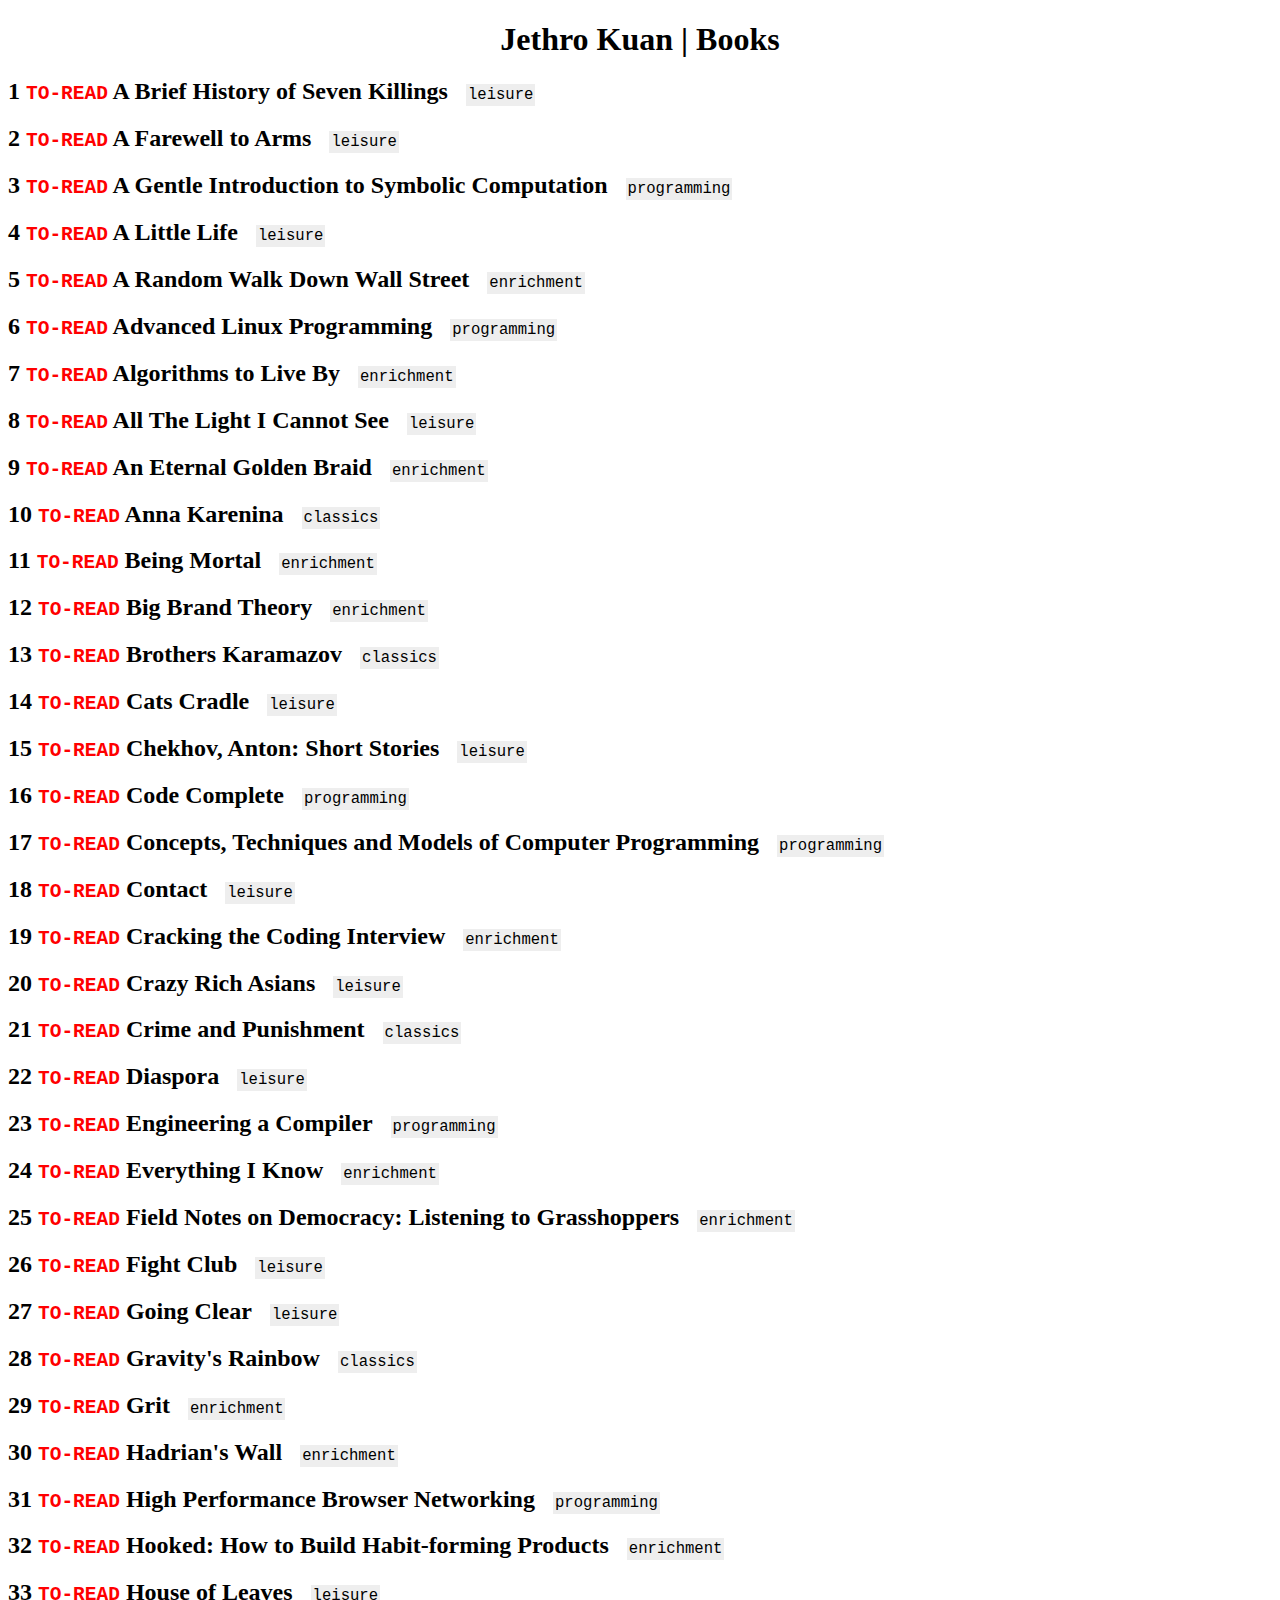
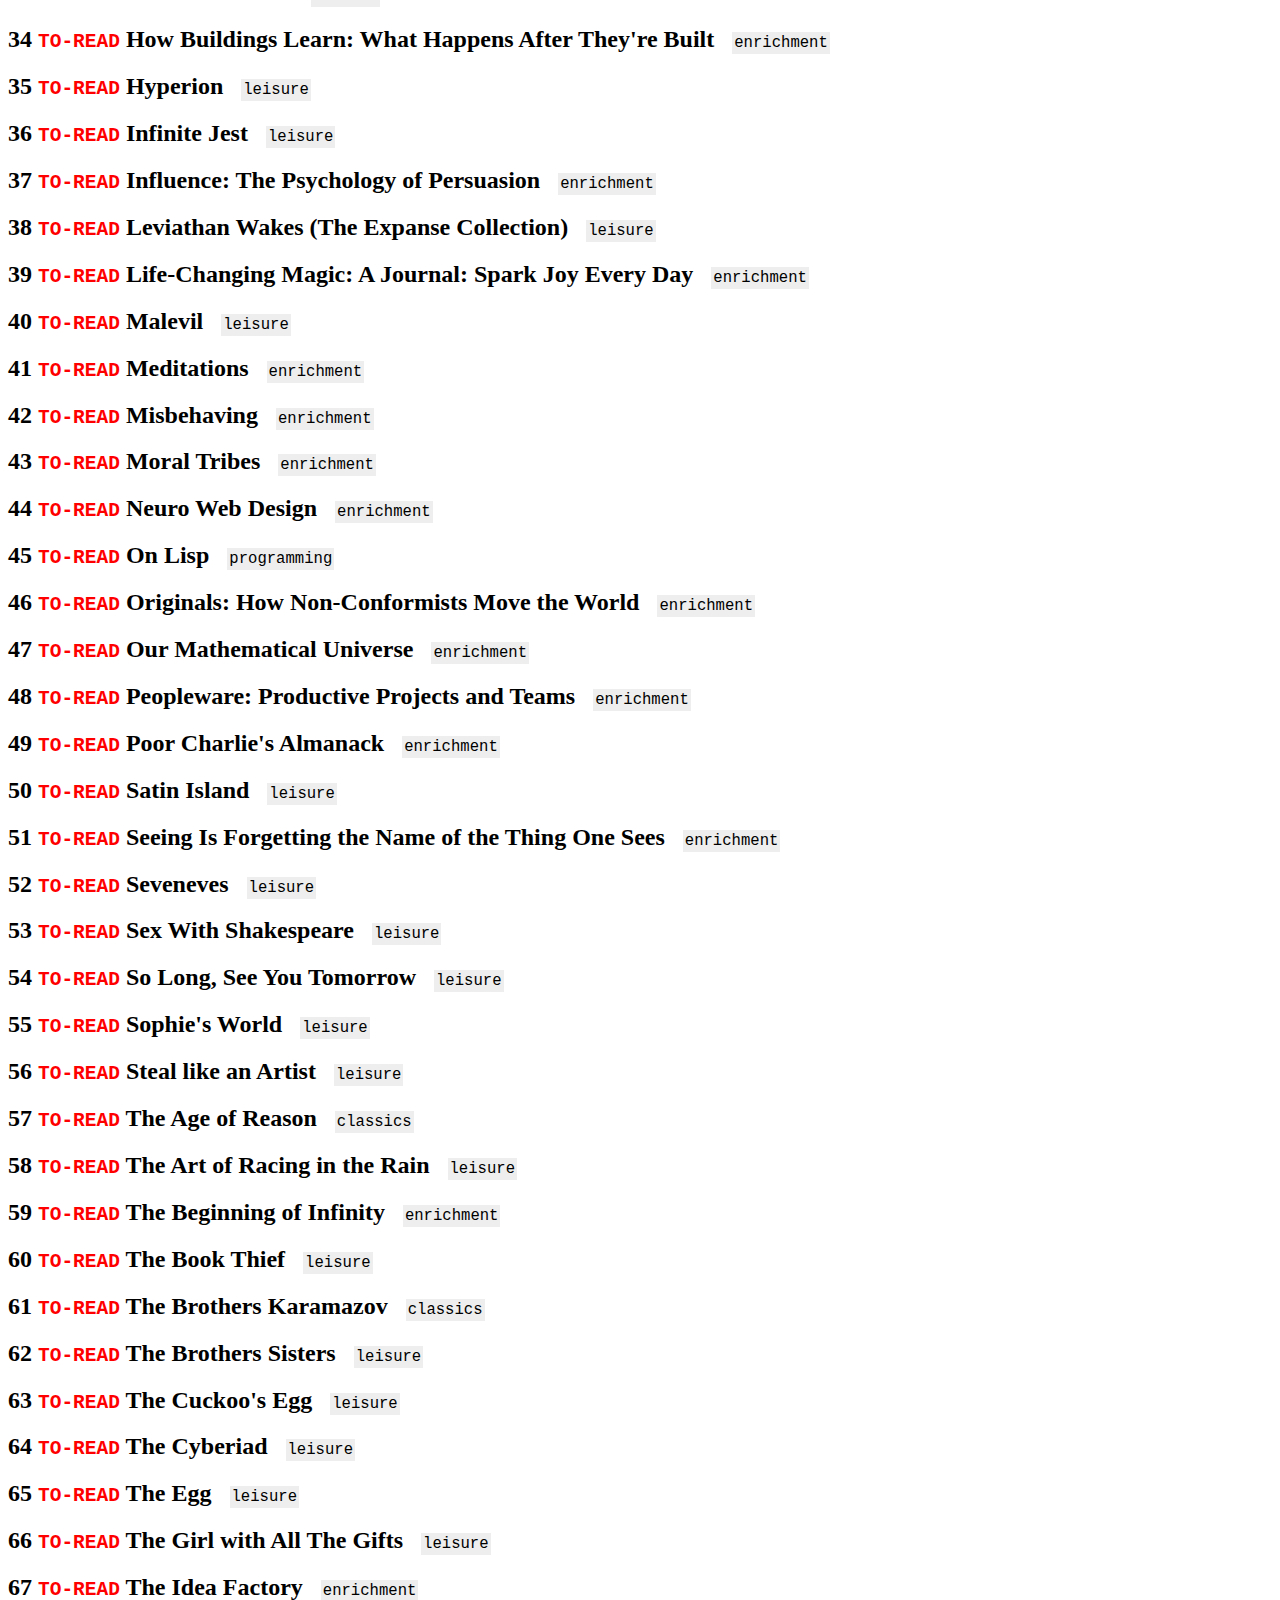
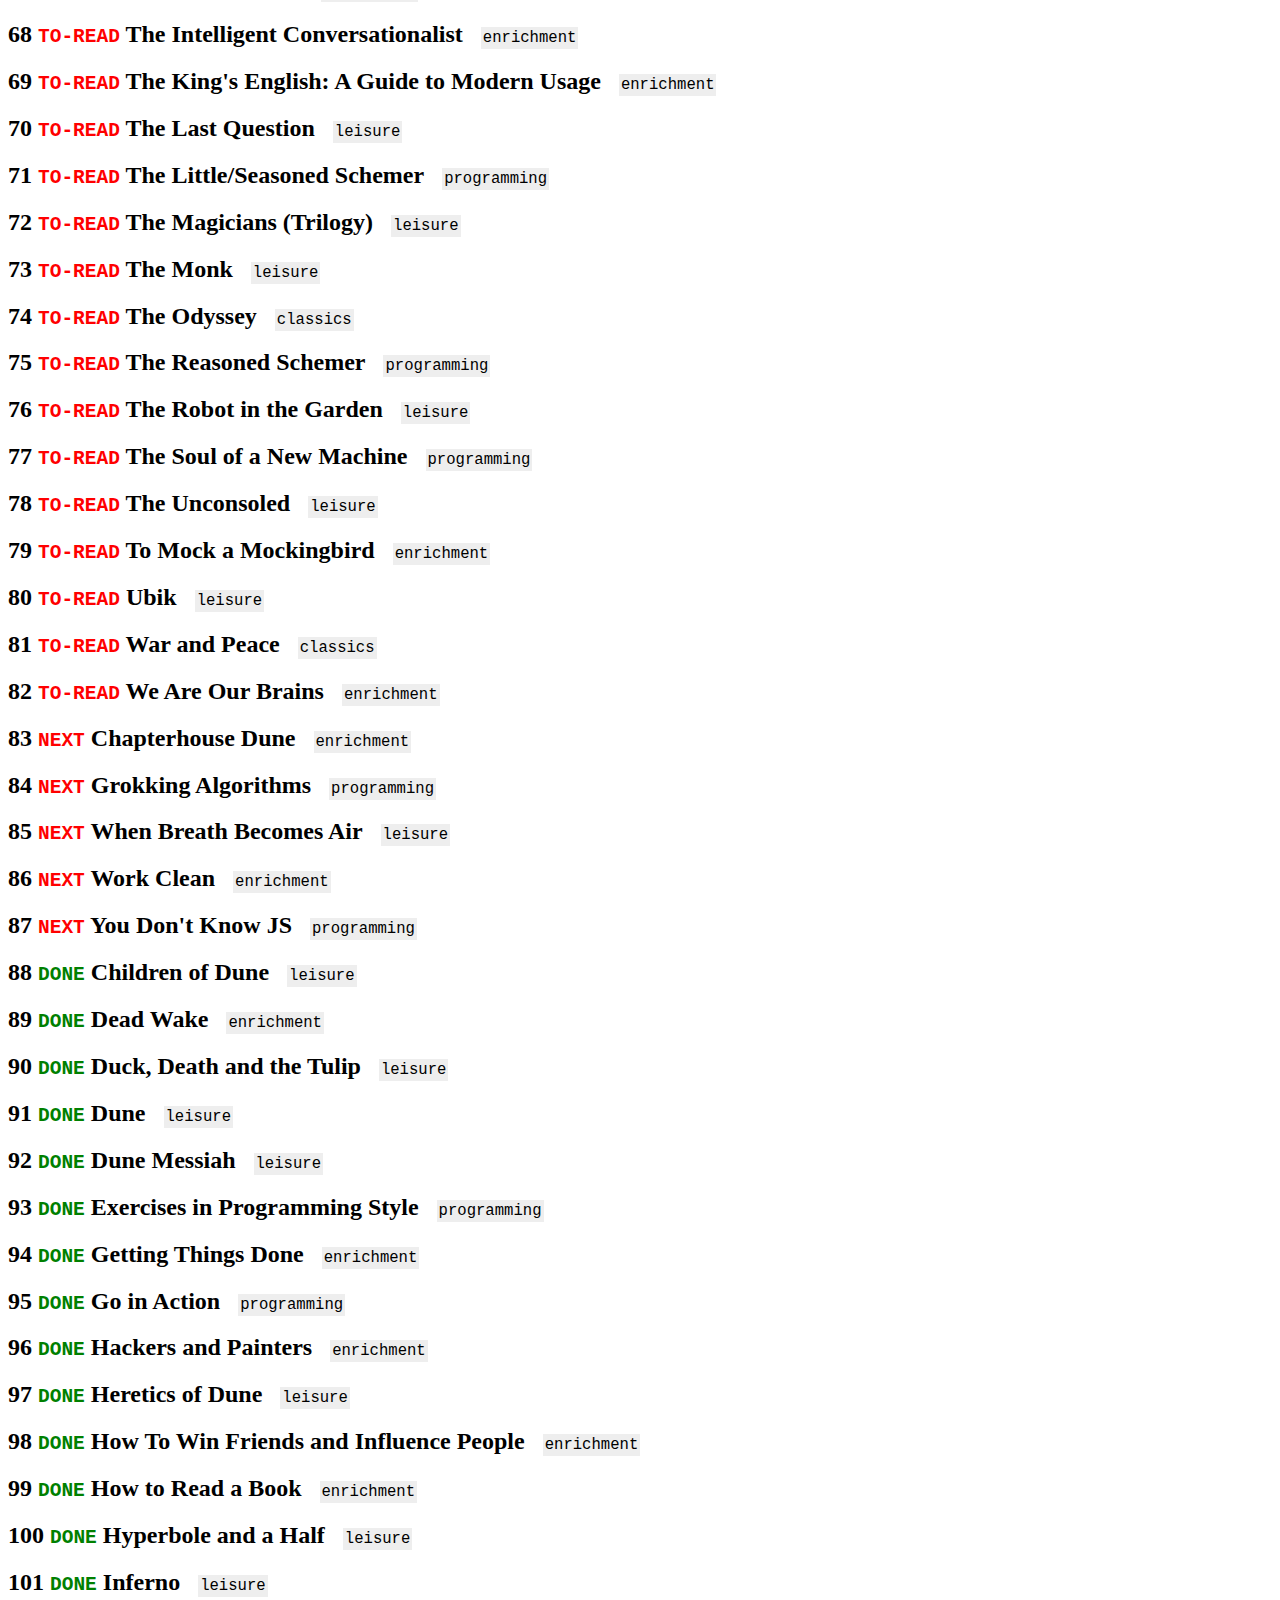
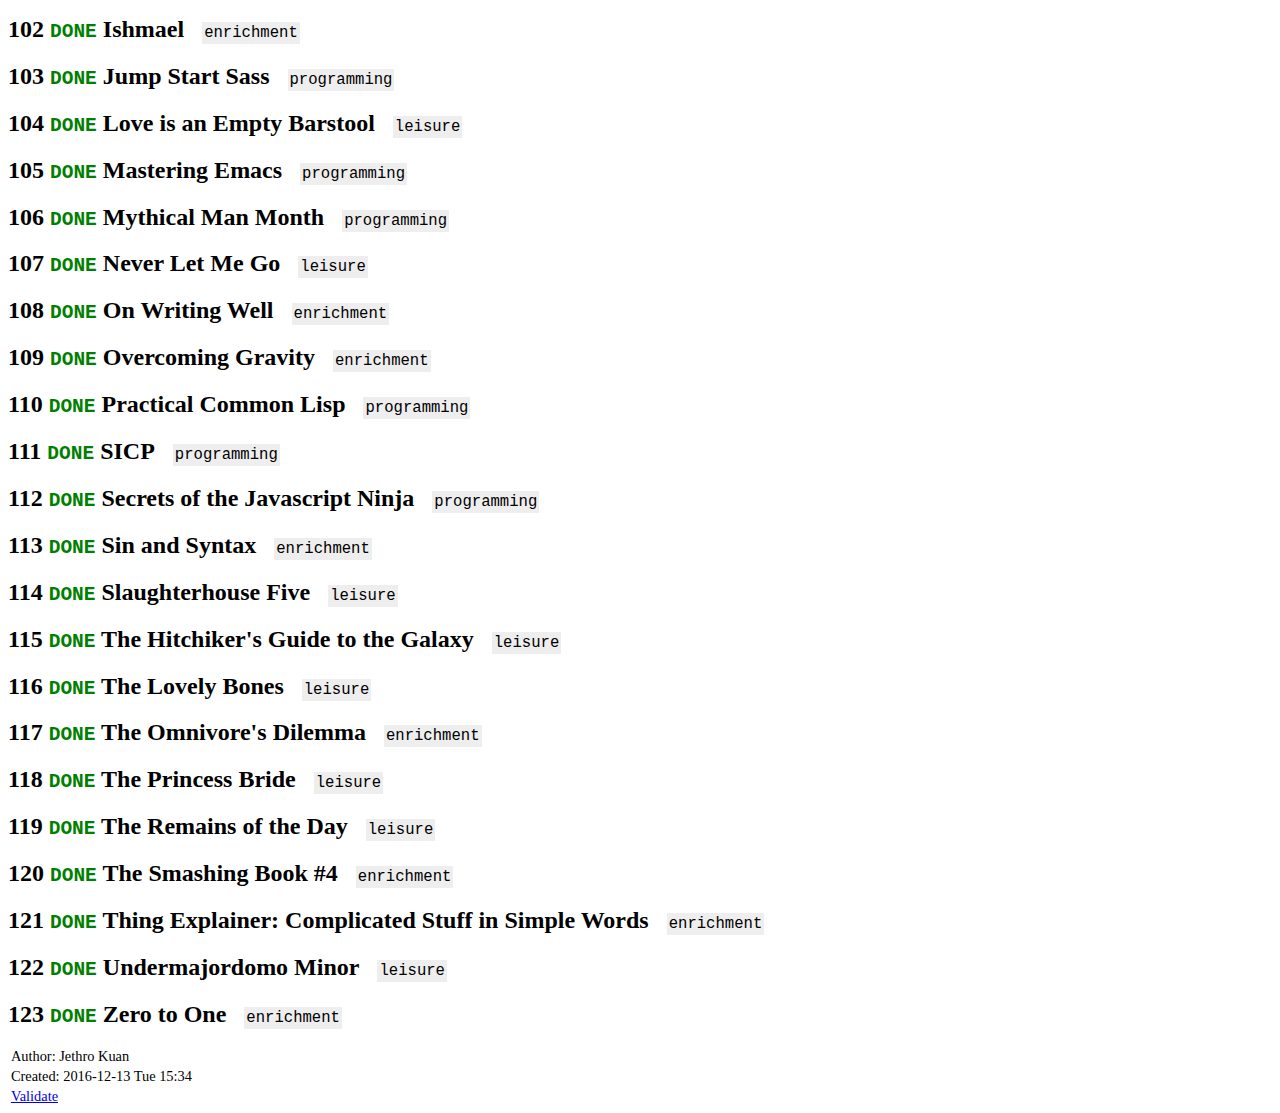
==== commit 0e7de7be: "New changes: Tue Dec 13 15:40:46 SGT 2016" ====
--- a/books.html
+++ b/books.html
@@ -3,12 +3,12 @@
 "http://www.w3.org/TR/xhtml1/DTD/xhtml1-strict.dtd">
 <html xmlns="http://www.w3.org/1999/xhtml" lang="en" xml:lang="en">
 <head>
-<!-- 2016-10-10 Mon 13:44 -->
-<meta  http-equiv="Content-Type" content="text/html;charset=utf-8" />
-<meta  name="viewport" content="width=device-width, initial-scale=1" />
+<!-- 2016-12-13 Tue 15:34 -->
+<meta http-equiv="Content-Type" content="text/html;charset=utf-8" />
+<meta name="viewport" content="width=device-width, initial-scale=1" />
 <title>Jethro Kuan | Books</title>
-<meta  name="generator" content="Org-mode" />
-<meta  name="author" content="Jethro Kuan" />
+<meta name="generator" content="Org mode" />
+<meta name="author" content="Jethro Kuan" />
 <style type="text/css">
  <!--/*--><![CDATA[/*><!--*/
   .title  { text-align: center;
@@ -53,13 +53,97 @@
     border: 1px solid black;
   }
   pre.src:hover:before { display: inline;}
-  pre.src-sh:before    { content: 'sh'; }
-  pre.src-bash:before  { content: 'sh'; }
+  /* Languages per Org manual */
+  pre.src-asymptote:before { content: 'Asymptote'; }
+  pre.src-awk:before { content: 'Awk'; }
+  pre.src-C:before { content: 'C'; }
+  /* pre.src-C++ doesn't work in CSS */
+  pre.src-clojure:before { content: 'Clojure'; }
+  pre.src-css:before { content: 'CSS'; }
+  pre.src-D:before { content: 'D'; }
+  pre.src-ditaa:before { content: 'ditaa'; }
+  pre.src-dot:before { content: 'Graphviz'; }
+  pre.src-calc:before { content: 'Emacs Calc'; }
   pre.src-emacs-lisp:before { content: 'Emacs Lisp'; }
-  pre.src-R:before     { content: 'R'; }
-  pre.src-perl:before  { content: 'Perl'; }
-  pre.src-java:before  { content: 'Java'; }
-  pre.src-sql:before   { content: 'SQL'; }
+  pre.src-fortran:before { content: 'Fortran'; }
+  pre.src-gnuplot:before { content: 'gnuplot'; }
+  pre.src-haskell:before { content: 'Haskell'; }
+  pre.src-java:before { content: 'Java'; }
+  pre.src-js:before { content: 'Javascript'; }
+  pre.src-latex:before { content: 'LaTeX'; }
+  pre.src-ledger:before { content: 'Ledger'; }
+  pre.src-lisp:before { content: 'Lisp'; }
+  pre.src-lilypond:before { content: 'Lilypond'; }
+  pre.src-lua:before { content: 'Lua'; }
+  pre.src-matlab:before { content: 'MATLAB'; }
+  pre.src-mscgen:before { content: 'Mscgen'; }
+  pre.src-ocaml:before { content: 'Objective Caml'; }
+  pre.src-octave:before { content: 'Octave'; }
+  pre.src-org:before { content: 'Org mode'; }
+  pre.src-oz:before { content: 'OZ'; }
+  pre.src-plantuml:before { content: 'Plantuml'; }
+  pre.src-processing:before { content: 'Processing.js'; }
+  pre.src-python:before { content: 'Python'; }
+  pre.src-R:before { content: 'R'; }
+  pre.src-ruby:before { content: 'Ruby'; }
+  pre.src-sass:before { content: 'Sass'; }
+  pre.src-scheme:before { content: 'Scheme'; }
+  pre.src-screen:before { content: 'Gnu Screen'; }
+  pre.src-sed:before { content: 'Sed'; }
+  pre.src-sh:before { content: 'shell'; }
+  pre.src-sql:before { content: 'SQL'; }
+  pre.src-sqlite:before { content: 'SQLite'; }
+  /* additional languages in org.el's org-babel-load-languages alist */
+  pre.src-forth:before { content: 'Forth'; }
+  pre.src-io:before { content: 'IO'; }
+  pre.src-J:before { content: 'J'; }
+  pre.src-makefile:before { content: 'Makefile'; }
+  pre.src-maxima:before { content: 'Maxima'; }
+  pre.src-perl:before { content: 'Perl'; }
+  pre.src-picolisp:before { content: 'Pico Lisp'; }
+  pre.src-scala:before { content: 'Scala'; }
+  pre.src-shell:before { content: 'Shell Script'; }
+  pre.src-ebnf2ps:before { content: 'ebfn2ps'; }
+  /* additional language identifiers per "defun org-babel-execute"
+       in ob-*.el */
+  pre.src-cpp:before  { content: 'C++'; }
+  pre.src-abc:before  { content: 'ABC'; }
+  pre.src-coq:before  { content: 'Coq'; }
+  pre.src-groovy:before  { content: 'Groovy'; }
+  /* additional language identifiers from org-babel-shell-names in
+     ob-shell.el: ob-shell is the only babel language using a lambda to put
+     the execution function name together. */
+  pre.src-bash:before  { content: 'bash'; }
+  pre.src-csh:before  { content: 'csh'; }
+  pre.src-ash:before  { content: 'ash'; }
+  pre.src-dash:before  { content: 'dash'; }
+  pre.src-ksh:before  { content: 'ksh'; }
+  pre.src-mksh:before  { content: 'mksh'; }
+  pre.src-posh:before  { content: 'posh'; }
+  /* Additional Emacs modes also supported by the LaTeX listings package */
+  pre.src-ada:before { content: 'Ada'; }
+  pre.src-asm:before { content: 'Assembler'; }
+  pre.src-caml:before { content: 'Caml'; }
+  pre.src-delphi:before { content: 'Delphi'; }
+  pre.src-html:before { content: 'HTML'; }
+  pre.src-idl:before { content: 'IDL'; }
+  pre.src-mercury:before { content: 'Mercury'; }
+  pre.src-metapost:before { content: 'MetaPost'; }
+  pre.src-modula-2:before { content: 'Modula-2'; }
+  pre.src-pascal:before { content: 'Pascal'; }
+  pre.src-ps:before { content: 'PostScript'; }
+  pre.src-prolog:before { content: 'Prolog'; }
+  pre.src-simula:before { content: 'Simula'; }
+  pre.src-tcl:before { content: 'tcl'; }
+  pre.src-tex:before { content: 'TeX'; }
+  pre.src-plain-tex:before { content: 'Plain TeX'; }
+  pre.src-verilog:before { content: 'Verilog'; }
+  pre.src-vhdl:before { content: 'VHDL'; }
+  pre.src-xml:before { content: 'XML'; }
+  pre.src-nxml:before { content: 'XML'; }
+  /* add a generic configuration mode; LaTeX export needs an additional
+     (add-to-list 'org-latex-listings-langs '(conf " ")) in .emacs */
+  pre.src-conf:before { content: 'Configuration File'; }
 
   table { border-collapse:collapse; }
   caption.t-above { caption-side: top; }
@@ -92,6 +176,7 @@
     { font-size: 10px; font-weight: bold; white-space: nowrap; }
   .org-info-js_search-highlight
     { background-color: #ffff00; color: #000000; font-weight: bold; }
+  .org-svg { width: 90%; }
   /*]]>*/-->
 </style>
 <script type="text/javascript">
@@ -144,452 +229,446 @@
 <body>
 <div id="content">
 <h1 class="title">Jethro Kuan | Books</h1>
-<div id="outline-container-orgheadline1" class="outline-2">
-<h2 id="orgheadline1"><span class="section-number-2">1</span> <span class="todo TO_READ">TO-READ</span> A Brief History of Seven Killings&#xa0;&#xa0;&#xa0;<span class="tag"><span class="leisure">leisure</span></span></h2>
-</div>
-<div id="outline-container-orgheadline2" class="outline-2">
-<h2 id="orgheadline2"><span class="section-number-2">2</span> <span class="todo TO_READ">TO-READ</span> A Farewell to Arms&#xa0;&#xa0;&#xa0;<span class="tag"><span class="leisure">leisure</span></span></h2>
-</div>
-<div id="outline-container-orgheadline3" class="outline-2">
-<h2 id="orgheadline3"><span class="section-number-2">3</span> <span class="todo TO_READ">TO-READ</span> A Gentle Introduction to Symbolic Computation&#xa0;&#xa0;&#xa0;<span class="tag"><span class="programming">programming</span></span></h2>
-</div>
-<div id="outline-container-orgheadline4" class="outline-2">
-<h2 id="orgheadline4"><span class="section-number-2">4</span> <span class="todo TO_READ">TO-READ</span> A Little Life&#xa0;&#xa0;&#xa0;<span class="tag"><span class="leisure">leisure</span></span></h2>
-</div>
-<div id="outline-container-orgheadline5" class="outline-2">
-<h2 id="orgheadline5"><span class="section-number-2">5</span> <span class="todo TO_READ">TO-READ</span> A Random Walk Down Wall Street&#xa0;&#xa0;&#xa0;<span class="tag"><span class="enrichment">enrichment</span></span></h2>
-</div>
-<div id="outline-container-orgheadline6" class="outline-2">
-<h2 id="orgheadline6"><span class="section-number-2">6</span> <span class="todo TO_READ">TO-READ</span> Advanced Linux Programming&#xa0;&#xa0;&#xa0;<span class="tag"><span class="programming">programming</span></span></h2>
-</div>
-<div id="outline-container-orgheadline7" class="outline-2">
-<h2 id="orgheadline7"><span class="section-number-2">7</span> <span class="todo TO_READ">TO-READ</span> Algorithms to Live By&#xa0;&#xa0;&#xa0;<span class="tag"><span class="enrichment">enrichment</span></span></h2>
-</div>
-<div id="outline-container-orgheadline8" class="outline-2">
-<h2 id="orgheadline8"><span class="section-number-2">8</span> <span class="todo TO_READ">TO-READ</span> All The Light I Cannot See&#xa0;&#xa0;&#xa0;<span class="tag"><span class="leisure">leisure</span></span></h2>
-</div>
-<div id="outline-container-orgheadline9" class="outline-2">
-<h2 id="orgheadline9"><span class="section-number-2">9</span> <span class="todo TO_READ">TO-READ</span> An Eternal Golden Braid&#xa0;&#xa0;&#xa0;<span class="tag"><span class="enrichment">enrichment</span></span></h2>
-</div>
-<div id="outline-container-orgheadline10" class="outline-2">
-<h2 id="orgheadline10"><span class="section-number-2">10</span> <span class="todo TO_READ">TO-READ</span> Anna Karenina&#xa0;&#xa0;&#xa0;<span class="tag"><span class="classics">classics</span></span></h2>
-</div>
-<div id="outline-container-orgheadline11" class="outline-2">
-<h2 id="orgheadline11"><span class="section-number-2">11</span> <span class="todo TO_READ">TO-READ</span> Being Mortal&#xa0;&#xa0;&#xa0;<span class="tag"><span class="enrichment">enrichment</span></span></h2>
-</div>
-<div id="outline-container-orgheadline12" class="outline-2">
-<h2 id="orgheadline12"><span class="section-number-2">12</span> <span class="todo TO_READ">TO-READ</span> Big Brand Theory&#xa0;&#xa0;&#xa0;<span class="tag"><span class="enrichment">enrichment</span></span></h2>
-</div>
-<div id="outline-container-orgheadline13" class="outline-2">
-<h2 id="orgheadline13"><span class="section-number-2">13</span> <span class="todo TO_READ">TO-READ</span> Brothers Karamazov&#xa0;&#xa0;&#xa0;<span class="tag"><span class="classics">classics</span></span></h2>
-</div>
-<div id="outline-container-orgheadline14" class="outline-2">
-<h2 id="orgheadline14"><span class="section-number-2">14</span> <span class="todo TO_READ">TO-READ</span> Cats Cradle&#xa0;&#xa0;&#xa0;<span class="tag"><span class="leisure">leisure</span></span></h2>
-</div>
-<div id="outline-container-orgheadline15" class="outline-2">
-<h2 id="orgheadline15"><span class="section-number-2">15</span> <span class="todo TO_READ">TO-READ</span> Chekhov, Anton: Short Stories&#xa0;&#xa0;&#xa0;<span class="tag"><span class="leisure">leisure</span></span></h2>
-</div>
-<div id="outline-container-orgheadline16" class="outline-2">
-<h2 id="orgheadline16"><span class="section-number-2">16</span> <span class="todo TO_READ">TO-READ</span> Code Complete&#xa0;&#xa0;&#xa0;<span class="tag"><span class="programming">programming</span></span></h2>
-</div>
-<div id="outline-container-orgheadline17" class="outline-2">
-<h2 id="orgheadline17"><span class="section-number-2">17</span> <span class="todo TO_READ">TO-READ</span> Concepts, Techniques and Models of Computer Programming&#xa0;&#xa0;&#xa0;<span class="tag"><span class="programming">programming</span></span></h2>
-</div>
-<div id="outline-container-orgheadline18" class="outline-2">
-<h2 id="orgheadline18"><span class="section-number-2">18</span> <span class="todo TO_READ">TO-READ</span> Contact&#xa0;&#xa0;&#xa0;<span class="tag"><span class="leisure">leisure</span></span></h2>
-</div>
-<div id="outline-container-orgheadline19" class="outline-2">
-<h2 id="orgheadline19"><span class="section-number-2">19</span> <span class="todo TO_READ">TO-READ</span> Crazy Rich Asians&#xa0;&#xa0;&#xa0;<span class="tag"><span class="leisure">leisure</span></span></h2>
-</div>
-<div id="outline-container-orgheadline20" class="outline-2">
-<h2 id="orgheadline20"><span class="section-number-2">20</span> <span class="todo TO_READ">TO-READ</span> Crime and Punishment&#xa0;&#xa0;&#xa0;<span class="tag"><span class="classics">classics</span></span></h2>
-</div>
-<div id="outline-container-orgheadline21" class="outline-2">
-<h2 id="orgheadline21"><span class="section-number-2">21</span> <span class="todo TO_READ">TO-READ</span> Diaspora&#xa0;&#xa0;&#xa0;<span class="tag"><span class="leisure">leisure</span></span></h2>
-</div>
-<div id="outline-container-orgheadline22" class="outline-2">
-<h2 id="orgheadline22"><span class="section-number-2">22</span> <span class="todo TO_READ">TO-READ</span> Everything I Know&#xa0;&#xa0;&#xa0;<span class="tag"><span class="enrichment">enrichment</span></span></h2>
-</div>
-<div id="outline-container-orgheadline23" class="outline-2">
-<h2 id="orgheadline23"><span class="section-number-2">23</span> <span class="todo TO_READ">TO-READ</span> Field Notes on Democracy: Listening to Grasshoppers&#xa0;&#xa0;&#xa0;<span class="tag"><span class="enrichment">enrichment</span></span></h2>
-</div>
-<div id="outline-container-orgheadline24" class="outline-2">
-<h2 id="orgheadline24"><span class="section-number-2">24</span> <span class="todo TO_READ">TO-READ</span> Fight Club&#xa0;&#xa0;&#xa0;<span class="tag"><span class="leisure">leisure</span></span></h2>
-</div>
-<div id="outline-container-orgheadline25" class="outline-2">
-<h2 id="orgheadline25"><span class="section-number-2">25</span> <span class="todo TO_READ">TO-READ</span> Going Clear&#xa0;&#xa0;&#xa0;<span class="tag"><span class="leisure">leisure</span></span></h2>
-</div>
-<div id="outline-container-orgheadline26" class="outline-2">
-<h2 id="orgheadline26"><span class="section-number-2">26</span> <span class="todo TO_READ">TO-READ</span> Gravity's Rainbow&#xa0;&#xa0;&#xa0;<span class="tag"><span class="classics">classics</span></span></h2>
-</div>
-<div id="outline-container-orgheadline27" class="outline-2">
-<h2 id="orgheadline27"><span class="section-number-2">27</span> <span class="todo TO_READ">TO-READ</span> Hadrian's Wall&#xa0;&#xa0;&#xa0;<span class="tag"><span class="enrichment">enrichment</span></span></h2>
-</div>
-
-<div id="outline-container-orgheadline28" class="outline-2">
-<h2 id="orgheadline28"><span class="section-number-2">28</span> <span class="todo TO_READ">TO-READ</span> High Performance Browser Networking&#xa0;&#xa0;&#xa0;<span class="tag"><span class="programming">programming</span></span></h2>
-</div>
-<div id="outline-container-orgheadline29" class="outline-2">
-<h2 id="orgheadline29"><span class="section-number-2">29</span> <span class="todo TO_READ">TO-READ</span> Hooked: How to Build Habit-forming Products&#xa0;&#xa0;&#xa0;<span class="tag"><span class="enrichment">enrichment</span></span></h2>
-</div>
-<div id="outline-container-orgheadline30" class="outline-2">
-<h2 id="orgheadline30"><span class="section-number-2">30</span> <span class="todo TO_READ">TO-READ</span> House of Leaves&#xa0;&#xa0;&#xa0;<span class="tag"><span class="leisure">leisure</span></span></h2>
-</div>
-<div id="outline-container-orgheadline31" class="outline-2">
-<h2 id="orgheadline31"><span class="section-number-2">31</span> <span class="todo TO_READ">TO-READ</span> How Buildings Learn: What Happens After They're Built&#xa0;&#xa0;&#xa0;<span class="tag"><span class="enrichment">enrichment</span></span></h2>
-</div>
-
-<div id="outline-container-orgheadline32" class="outline-2">
-<h2 id="orgheadline32"><span class="section-number-2">32</span> <span class="todo TO_READ">TO-READ</span> Hyperion&#xa0;&#xa0;&#xa0;<span class="tag"><span class="leisure">leisure</span></span></h2>
-</div>
-<div id="outline-container-orgheadline33" class="outline-2">
-<h2 id="orgheadline33"><span class="section-number-2">33</span> <span class="todo TO_READ">TO-READ</span> Infinite Jest&#xa0;&#xa0;&#xa0;<span class="tag"><span class="leisure">leisure</span></span></h2>
-</div>
-<div id="outline-container-orgheadline34" class="outline-2">
-<h2 id="orgheadline34"><span class="section-number-2">34</span> <span class="todo TO_READ">TO-READ</span> Leviathan Wakes (The Expanse Collection)&#xa0;&#xa0;&#xa0;<span class="tag"><span class="leisure">leisure</span></span></h2>
-</div>
-<div id="outline-container-orgheadline35" class="outline-2">
-<h2 id="orgheadline35"><span class="section-number-2">35</span> <span class="todo TO_READ">TO-READ</span> Life-Changing Magic: A Journal: Spark Joy Every Day&#xa0;&#xa0;&#xa0;<span class="tag"><span class="enrichment">enrichment</span></span></h2>
-</div>
-<div id="outline-container-orgheadline36" class="outline-2">
-<h2 id="orgheadline36"><span class="section-number-2">36</span> <span class="todo TO_READ">TO-READ</span> Malevil&#xa0;&#xa0;&#xa0;<span class="tag"><span class="leisure">leisure</span></span></h2>
-</div>
-<div id="outline-container-orgheadline37" class="outline-2">
-<h2 id="orgheadline37"><span class="section-number-2">37</span> <span class="todo TO_READ">TO-READ</span> Meditations&#xa0;&#xa0;&#xa0;<span class="tag"><span class="enrichment">enrichment</span></span></h2>
-</div>
-<div id="outline-container-orgheadline38" class="outline-2">
-<h2 id="orgheadline38"><span class="section-number-2">38</span> <span class="todo TO_READ">TO-READ</span> Misbehaving&#xa0;&#xa0;&#xa0;<span class="tag"><span class="enrichment">enrichment</span></span></h2>
-<div class="outline-text-2" id="text-38">
-</div>
-</div>
-
-<div id="outline-container-orgheadline39" class="outline-2">
-<h2 id="orgheadline39"><span class="section-number-2">39</span> <span class="todo TO_READ">TO-READ</span> Moral Tribes&#xa0;&#xa0;&#xa0;<span class="tag"><span class="enrichment">enrichment</span></span></h2>
-</div>
-<div id="outline-container-orgheadline40" class="outline-2">
-<h2 id="orgheadline40"><span class="section-number-2">40</span> <span class="todo TO_READ">TO-READ</span> Neuro Web Design&#xa0;&#xa0;&#xa0;<span class="tag"><span class="enrichment">enrichment</span></span></h2>
-</div>
-<div id="outline-container-orgheadline41" class="outline-2">
-<h2 id="orgheadline41"><span class="section-number-2">41</span> <span class="todo TO_READ">TO-READ</span> On Lisp&#xa0;&#xa0;&#xa0;<span class="tag"><span class="programming">programming</span></span></h2>
-</div>
-<div id="outline-container-orgheadline42" class="outline-2">
-<h2 id="orgheadline42"><span class="section-number-2">42</span> <span class="todo TO_READ">TO-READ</span> Originals: How Non-Conformists Move the World&#xa0;&#xa0;&#xa0;<span class="tag"><span class="enrichment">enrichment</span></span></h2>
-</div>
-<div id="outline-container-orgheadline43" class="outline-2">
-<h2 id="orgheadline43"><span class="section-number-2">43</span> <span class="todo TO_READ">TO-READ</span> Our Mathematical Universe&#xa0;&#xa0;&#xa0;<span class="tag"><span class="enrichment">enrichment</span></span></h2>
-</div>
-<div id="outline-container-orgheadline44" class="outline-2">
-<h2 id="orgheadline44"><span class="section-number-2">44</span> <span class="todo TO_READ">TO-READ</span> Poor Charlie's Almanack&#xa0;&#xa0;&#xa0;<span class="tag"><span class="enrichment">enrichment</span></span></h2>
-</div>
-<div id="outline-container-orgheadline45" class="outline-2">
-<h2 id="orgheadline45"><span class="section-number-2">45</span> <span class="todo TO_READ">TO-READ</span> SICP&#xa0;&#xa0;&#xa0;<span class="tag"><span class="programming">programming</span></span></h2>
-</div>
-<div id="outline-container-orgheadline46" class="outline-2">
-<h2 id="orgheadline46"><span class="section-number-2">46</span> <span class="todo TO_READ">TO-READ</span> Satin Island&#xa0;&#xa0;&#xa0;<span class="tag"><span class="leisure">leisure</span></span></h2>
-</div>
-<div id="outline-container-orgheadline47" class="outline-2">
-<h2 id="orgheadline47"><span class="section-number-2">47</span> <span class="todo TO_READ">TO-READ</span> Seeing Is Forgetting the Name of the Thing One Sees&#xa0;&#xa0;&#xa0;<span class="tag"><span class="enrichment">enrichment</span></span></h2>
-</div>
-<div id="outline-container-orgheadline48" class="outline-2">
-<h2 id="orgheadline48"><span class="section-number-2">48</span> <span class="todo TO_READ">TO-READ</span> Seveneves&#xa0;&#xa0;&#xa0;<span class="tag"><span class="leisure">leisure</span></span></h2>
-<div class="outline-text-2" id="text-48">
-</div>
-</div>
-
-<div id="outline-container-orgheadline49" class="outline-2">
-<h2 id="orgheadline49"><span class="section-number-2">49</span> <span class="todo TO_READ">TO-READ</span> Sex With Shakespeare&#xa0;&#xa0;&#xa0;<span class="tag"><span class="leisure">leisure</span></span></h2>
-</div>
-<div id="outline-container-orgheadline50" class="outline-2">
-<h2 id="orgheadline50"><span class="section-number-2">50</span> <span class="todo TO_READ">TO-READ</span> So Long, See You Tomorrow&#xa0;&#xa0;&#xa0;<span class="tag"><span class="leisure">leisure</span></span></h2>
-</div>
-<div id="outline-container-orgheadline51" class="outline-2">
-<h2 id="orgheadline51"><span class="section-number-2">51</span> <span class="todo TO_READ">TO-READ</span> Sophie's World&#xa0;&#xa0;&#xa0;<span class="tag"><span class="leisure">leisure</span></span></h2>
-</div>
-<div id="outline-container-orgheadline52" class="outline-2">
-<h2 id="orgheadline52"><span class="section-number-2">52</span> <span class="todo TO_READ">TO-READ</span> Steal like an Artist&#xa0;&#xa0;&#xa0;<span class="tag"><span class="leisure">leisure</span></span></h2>
-</div>
-<div id="outline-container-orgheadline53" class="outline-2">
-<h2 id="orgheadline53"><span class="section-number-2">53</span> <span class="todo TO_READ">TO-READ</span> The Age of Reason&#xa0;&#xa0;&#xa0;<span class="tag"><span class="classics">classics</span></span></h2>
-</div>
-<div id="outline-container-orgheadline54" class="outline-2">
-<h2 id="orgheadline54"><span class="section-number-2">54</span> <span class="todo TO_READ">TO-READ</span> The Art of Racing in the Rain&#xa0;&#xa0;&#xa0;<span class="tag"><span class="leisure">leisure</span></span></h2>
-<div class="outline-text-2" id="text-54">
-</div>
-</div>
-
-<div id="outline-container-orgheadline55" class="outline-2">
-<h2 id="orgheadline55"><span class="section-number-2">55</span> <span class="todo TO_READ">TO-READ</span> The Beginning of Infinity&#xa0;&#xa0;&#xa0;<span class="tag"><span class="enrichment">enrichment</span></span></h2>
-</div>
-<div id="outline-container-orgheadline56" class="outline-2">
-<h2 id="orgheadline56"><span class="section-number-2">56</span> <span class="todo TO_READ">TO-READ</span> The Book Thief&#xa0;&#xa0;&#xa0;<span class="tag"><span class="leisure">leisure</span></span></h2>
-<div class="outline-text-2" id="text-56">
-</div>
-</div>
-
-<div id="outline-container-orgheadline57" class="outline-2">
-<h2 id="orgheadline57"><span class="section-number-2">57</span> <span class="todo TO_READ">TO-READ</span> The Brothers Karamazov&#xa0;&#xa0;&#xa0;<span class="tag"><span class="classics">classics</span></span></h2>
-</div>
-<div id="outline-container-orgheadline58" class="outline-2">
-<h2 id="orgheadline58"><span class="section-number-2">58</span> <span class="todo TO_READ">TO-READ</span> The Brothers Sisters&#xa0;&#xa0;&#xa0;<span class="tag"><span class="leisure">leisure</span></span></h2>
-</div>
-<div id="outline-container-orgheadline59" class="outline-2">
-<h2 id="orgheadline59"><span class="section-number-2">59</span> <span class="todo TO_READ">TO-READ</span> The Cuckoo's Egg&#xa0;&#xa0;&#xa0;<span class="tag"><span class="leisure">leisure</span></span></h2>
-</div>
-<div id="outline-container-orgheadline60" class="outline-2">
-<h2 id="orgheadline60"><span class="section-number-2">60</span> <span class="todo TO_READ">TO-READ</span> The Cyberiad&#xa0;&#xa0;&#xa0;<span class="tag"><span class="leisure">leisure</span></span></h2>
-</div>
-<div id="outline-container-orgheadline61" class="outline-2">
-<h2 id="orgheadline61"><span class="section-number-2">61</span> <span class="todo TO_READ">TO-READ</span> The Divided Mind&#xa0;&#xa0;&#xa0;<span class="tag"><span class="enrichment">enrichment</span></span></h2>
-</div>
-<div id="outline-container-orgheadline62" class="outline-2">
-<h2 id="orgheadline62"><span class="section-number-2">62</span> <span class="todo TO_READ">TO-READ</span> The Divine Comedy&#xa0;&#xa0;&#xa0;<span class="tag"><span class="classics">classics</span></span></h2>
-</div>
-<div id="outline-container-orgheadline63" class="outline-2">
-<h2 id="orgheadline63"><span class="section-number-2">63</span> <span class="todo TO_READ">TO-READ</span> The Egg&#xa0;&#xa0;&#xa0;<span class="tag"><span class="leisure">leisure</span></span></h2>
-</div>
-<div id="outline-container-orgheadline64" class="outline-2">
-<h2 id="orgheadline64"><span class="section-number-2">64</span> <span class="todo TO_READ">TO-READ</span> The Elements of Typographic Style&#xa0;&#xa0;&#xa0;<span class="tag"><span class="enrichment">enrichment</span></span></h2>
-</div>
-<div id="outline-container-orgheadline65" class="outline-2">
-<h2 id="orgheadline65"><span class="section-number-2">65</span> <span class="todo TO_READ">TO-READ</span> The Forever War&#xa0;&#xa0;&#xa0;<span class="tag"><span class="leisure">leisure</span></span></h2>
-</div>
-<div id="outline-container-orgheadline66" class="outline-2">
-<h2 id="orgheadline66"><span class="section-number-2">66</span> <span class="todo TO_READ">TO-READ</span> The Gift of Fear&#xa0;&#xa0;&#xa0;<span class="tag"><span class="enrichment">enrichment</span></span></h2>
-</div>
-<div id="outline-container-orgheadline67" class="outline-2">
-<h2 id="orgheadline67"><span class="section-number-2">67</span> <span class="todo TO_READ">TO-READ</span> The Girl in the Spider's Web&#xa0;&#xa0;&#xa0;<span class="tag"><span class="leisure">leisure</span></span></h2>
-</div>
-<div id="outline-container-orgheadline68" class="outline-2">
-<h2 id="orgheadline68"><span class="section-number-2">68</span> <span class="todo TO_READ">TO-READ</span> The Girl with All The Gifts&#xa0;&#xa0;&#xa0;<span class="tag"><span class="leisure">leisure</span></span></h2>
-</div>
-<div id="outline-container-orgheadline69" class="outline-2">
-<h2 id="orgheadline69"><span class="section-number-2">69</span> <span class="todo TO_READ">TO-READ</span> The Intelligent Conversationalist&#xa0;&#xa0;&#xa0;<span class="tag"><span class="enrichment">enrichment</span></span></h2>
-<div class="outline-text-2" id="text-69">
-</div>
-</div>
-
-<div id="outline-container-orgheadline70" class="outline-2">
-<h2 id="orgheadline70"><span class="section-number-2">70</span> <span class="todo TO_READ">TO-READ</span> The King's English: A Guide to Modern Usage&#xa0;&#xa0;&#xa0;<span class="tag"><span class="enrichment">enrichment</span></span></h2>
-</div>
-<div id="outline-container-orgheadline71" class="outline-2">
-<h2 id="orgheadline71"><span class="section-number-2">71</span> <span class="todo TO_READ">TO-READ</span> The Last Question&#xa0;&#xa0;&#xa0;<span class="tag"><span class="leisure">leisure</span></span></h2>
-</div>
-<div id="outline-container-orgheadline72" class="outline-2">
-<h2 id="orgheadline72"><span class="section-number-2">72</span> <span class="todo TO_READ">TO-READ</span> The Little/Seasoned Schemer&#xa0;&#xa0;&#xa0;<span class="tag"><span class="programming">programming</span></span></h2>
-</div>
-<div id="outline-container-orgheadline73" class="outline-2">
-<h2 id="orgheadline73"><span class="section-number-2">73</span> <span class="todo TO_READ">TO-READ</span> The Magicians (Trilogy)&#xa0;&#xa0;&#xa0;<span class="tag"><span class="leisure">leisure</span></span></h2>
-</div>
-<div id="outline-container-orgheadline74" class="outline-2">
-<h2 id="orgheadline74"><span class="section-number-2">74</span> <span class="todo TO_READ">TO-READ</span> The Monk&#xa0;&#xa0;&#xa0;<span class="tag"><span class="leisure">leisure</span></span></h2>
-</div>
-<div id="outline-container-orgheadline75" class="outline-2">
-<h2 id="orgheadline75"><span class="section-number-2">75</span> <span class="todo TO_READ">TO-READ</span> The Odyssey&#xa0;&#xa0;&#xa0;<span class="tag"><span class="classics">classics</span></span></h2>
-</div>
-<div id="outline-container-orgheadline76" class="outline-2">
-<h2 id="orgheadline76"><span class="section-number-2">76</span> <span class="todo TO_READ">TO-READ</span> The Reasoned Schemer&#xa0;&#xa0;&#xa0;<span class="tag"><span class="programming">programming</span></span></h2>
-</div>
-<div id="outline-container-orgheadline77" class="outline-2">
-<h2 id="orgheadline77"><span class="section-number-2">77</span> <span class="todo TO_READ">TO-READ</span> The Robot in the Garden&#xa0;&#xa0;&#xa0;<span class="tag"><span class="leisure">leisure</span></span></h2>
-</div>
-<div id="outline-container-orgheadline78" class="outline-2">
-<h2 id="orgheadline78"><span class="section-number-2">78</span> <span class="todo TO_READ">TO-READ</span> The Soul of a New Machine&#xa0;&#xa0;&#xa0;<span class="tag"><span class="programming">programming</span></span></h2>
-</div>
-<div id="outline-container-orgheadline79" class="outline-2">
-<h2 id="orgheadline79"><span class="section-number-2">79</span> <span class="todo TO_READ">TO-READ</span> The Sun Also Rises&#xa0;&#xa0;&#xa0;<span class="tag"><span class="leisure">leisure</span></span></h2>
-</div>
-<div id="outline-container-orgheadline80" class="outline-2">
-<h2 id="orgheadline80"><span class="section-number-2">80</span> <span class="todo TO_READ">TO-READ</span> The Time Traveller's Wife&#xa0;&#xa0;&#xa0;<span class="tag"><span class="leisure">leisure</span></span></h2>
+
+<div id="outline-container-org41dc8ee" class="outline-2">
+<h2 id="org41dc8ee"><span class="section-number-2">1</span> <span class="todo TO_READ">TO-READ</span> A Brief History of Seven Killings&#xa0;&#xa0;&#xa0;<span class="tag"><span class="leisure">leisure</span></span></h2>
+</div>
+<div id="outline-container-orgc29ad07" class="outline-2">
+<h2 id="orgc29ad07"><span class="section-number-2">2</span> <span class="todo TO_READ">TO-READ</span> A Farewell to Arms&#xa0;&#xa0;&#xa0;<span class="tag"><span class="leisure">leisure</span></span></h2>
+</div>
+<div id="outline-container-org1d468d7" class="outline-2">
+<h2 id="org1d468d7"><span class="section-number-2">3</span> <span class="todo TO_READ">TO-READ</span> A Gentle Introduction to Symbolic Computation&#xa0;&#xa0;&#xa0;<span class="tag"><span class="programming">programming</span></span></h2>
+</div>
+<div id="outline-container-orga5ba403" class="outline-2">
+<h2 id="orga5ba403"><span class="section-number-2">4</span> <span class="todo TO_READ">TO-READ</span> A Little Life&#xa0;&#xa0;&#xa0;<span class="tag"><span class="leisure">leisure</span></span></h2>
+</div>
+<div id="outline-container-org4ff8c24" class="outline-2">
+<h2 id="org4ff8c24"><span class="section-number-2">5</span> <span class="todo TO_READ">TO-READ</span> A Random Walk Down Wall Street&#xa0;&#xa0;&#xa0;<span class="tag"><span class="enrichment">enrichment</span></span></h2>
+</div>
+<div id="outline-container-org43b4ab8" class="outline-2">
+<h2 id="org43b4ab8"><span class="section-number-2">6</span> <span class="todo TO_READ">TO-READ</span> Advanced Linux Programming&#xa0;&#xa0;&#xa0;<span class="tag"><span class="programming">programming</span></span></h2>
+</div>
+<div id="outline-container-orgc7bb0ad" class="outline-2">
+<h2 id="orgc7bb0ad"><span class="section-number-2">7</span> <span class="todo TO_READ">TO-READ</span> Algorithms to Live By&#xa0;&#xa0;&#xa0;<span class="tag"><span class="enrichment">enrichment</span></span></h2>
+</div>
+<div id="outline-container-orgcd9d943" class="outline-2">
+<h2 id="orgcd9d943"><span class="section-number-2">8</span> <span class="todo TO_READ">TO-READ</span> All The Light I Cannot See&#xa0;&#xa0;&#xa0;<span class="tag"><span class="leisure">leisure</span></span></h2>
+</div>
+<div id="outline-container-orgdc12d06" class="outline-2">
+<h2 id="orgdc12d06"><span class="section-number-2">9</span> <span class="todo TO_READ">TO-READ</span> An Eternal Golden Braid&#xa0;&#xa0;&#xa0;<span class="tag"><span class="enrichment">enrichment</span></span></h2>
+</div>
+<div id="outline-container-org0aaeb98" class="outline-2">
+<h2 id="org0aaeb98"><span class="section-number-2">10</span> <span class="todo TO_READ">TO-READ</span> Anna Karenina&#xa0;&#xa0;&#xa0;<span class="tag"><span class="classics">classics</span></span></h2>
+</div>
+<div id="outline-container-orgc0a7d18" class="outline-2">
+<h2 id="orgc0a7d18"><span class="section-number-2">11</span> <span class="todo TO_READ">TO-READ</span> Being Mortal&#xa0;&#xa0;&#xa0;<span class="tag"><span class="enrichment">enrichment</span></span></h2>
+</div>
+<div id="outline-container-org8984741" class="outline-2">
+<h2 id="org8984741"><span class="section-number-2">12</span> <span class="todo TO_READ">TO-READ</span> Big Brand Theory&#xa0;&#xa0;&#xa0;<span class="tag"><span class="enrichment">enrichment</span></span></h2>
+</div>
+<div id="outline-container-orgbd6a95a" class="outline-2">
+<h2 id="orgbd6a95a"><span class="section-number-2">13</span> <span class="todo TO_READ">TO-READ</span> Brothers Karamazov&#xa0;&#xa0;&#xa0;<span class="tag"><span class="classics">classics</span></span></h2>
+</div>
+<div id="outline-container-org2e96b76" class="outline-2">
+<h2 id="org2e96b76"><span class="section-number-2">14</span> <span class="todo TO_READ">TO-READ</span> Cats Cradle&#xa0;&#xa0;&#xa0;<span class="tag"><span class="leisure">leisure</span></span></h2>
+</div>
+<div id="outline-container-orgd420399" class="outline-2">
+<h2 id="orgd420399"><span class="section-number-2">15</span> <span class="todo TO_READ">TO-READ</span> Chekhov, Anton: Short Stories&#xa0;&#xa0;&#xa0;<span class="tag"><span class="leisure">leisure</span></span></h2>
+</div>
+<div id="outline-container-orga826b6e" class="outline-2">
+<h2 id="orga826b6e"><span class="section-number-2">16</span> <span class="todo TO_READ">TO-READ</span> Code Complete&#xa0;&#xa0;&#xa0;<span class="tag"><span class="programming">programming</span></span></h2>
+</div>
+<div id="outline-container-orgde99324" class="outline-2">
+<h2 id="orgde99324"><span class="section-number-2">17</span> <span class="todo TO_READ">TO-READ</span> Concepts, Techniques and Models of Computer Programming&#xa0;&#xa0;&#xa0;<span class="tag"><span class="programming">programming</span></span></h2>
+</div>
+<div id="outline-container-orgc459199" class="outline-2">
+<h2 id="orgc459199"><span class="section-number-2">18</span> <span class="todo TO_READ">TO-READ</span> Contact&#xa0;&#xa0;&#xa0;<span class="tag"><span class="leisure">leisure</span></span></h2>
+</div>
+<div id="outline-container-orgaf6da69" class="outline-2">
+<h2 id="orgaf6da69"><span class="section-number-2">19</span> <span class="todo TO_READ">TO-READ</span> Cracking the Coding Interview&#xa0;&#xa0;&#xa0;<span class="tag"><span class="enrichment">enrichment</span></span></h2>
+</div>
+<div id="outline-container-org47df1b7" class="outline-2">
+<h2 id="org47df1b7"><span class="section-number-2">20</span> <span class="todo TO_READ">TO-READ</span> Crazy Rich Asians&#xa0;&#xa0;&#xa0;<span class="tag"><span class="leisure">leisure</span></span></h2>
+</div>
+<div id="outline-container-org0f80da7" class="outline-2">
+<h2 id="org0f80da7"><span class="section-number-2">21</span> <span class="todo TO_READ">TO-READ</span> Crime and Punishment&#xa0;&#xa0;&#xa0;<span class="tag"><span class="classics">classics</span></span></h2>
+</div>
+<div id="outline-container-orgb794007" class="outline-2">
+<h2 id="orgb794007"><span class="section-number-2">22</span> <span class="todo TO_READ">TO-READ</span> Diaspora&#xa0;&#xa0;&#xa0;<span class="tag"><span class="leisure">leisure</span></span></h2>
+</div>
+<div id="outline-container-orgd9c711a" class="outline-2">
+<h2 id="orgd9c711a"><span class="section-number-2">23</span> <span class="todo TO_READ">TO-READ</span> Engineering a Compiler&#xa0;&#xa0;&#xa0;<span class="tag"><span class="programming">programming</span></span></h2>
+</div>
+<div id="outline-container-org6e83cce" class="outline-2">
+<h2 id="org6e83cce"><span class="section-number-2">24</span> <span class="todo TO_READ">TO-READ</span> Everything I Know&#xa0;&#xa0;&#xa0;<span class="tag"><span class="enrichment">enrichment</span></span></h2>
+</div>
+<div id="outline-container-orge471742" class="outline-2">
+<h2 id="orge471742"><span class="section-number-2">25</span> <span class="todo TO_READ">TO-READ</span> Field Notes on Democracy: Listening to Grasshoppers&#xa0;&#xa0;&#xa0;<span class="tag"><span class="enrichment">enrichment</span></span></h2>
+</div>
+<div id="outline-container-org6f3fce5" class="outline-2">
+<h2 id="org6f3fce5"><span class="section-number-2">26</span> <span class="todo TO_READ">TO-READ</span> Fight Club&#xa0;&#xa0;&#xa0;<span class="tag"><span class="leisure">leisure</span></span></h2>
+</div>
+<div id="outline-container-org6a54ca8" class="outline-2">
+<h2 id="org6a54ca8"><span class="section-number-2">27</span> <span class="todo TO_READ">TO-READ</span> Going Clear&#xa0;&#xa0;&#xa0;<span class="tag"><span class="leisure">leisure</span></span></h2>
+</div>
+<div id="outline-container-org405485f" class="outline-2">
+<h2 id="org405485f"><span class="section-number-2">28</span> <span class="todo TO_READ">TO-READ</span> Gravity's Rainbow&#xa0;&#xa0;&#xa0;<span class="tag"><span class="classics">classics</span></span></h2>
+</div>
+<div id="outline-container-org1e175d4" class="outline-2">
+<h2 id="org1e175d4"><span class="section-number-2">29</span> <span class="todo TO_READ">TO-READ</span> Grit&#xa0;&#xa0;&#xa0;<span class="tag"><span class="enrichment">enrichment</span></span></h2>
+</div>
+<div id="outline-container-org7714fab" class="outline-2">
+<h2 id="org7714fab"><span class="section-number-2">30</span> <span class="todo TO_READ">TO-READ</span> Hadrian's Wall&#xa0;&#xa0;&#xa0;<span class="tag"><span class="enrichment">enrichment</span></span></h2>
+</div>
+<div id="outline-container-orga22b302" class="outline-2">
+<h2 id="orga22b302"><span class="section-number-2">31</span> <span class="todo TO_READ">TO-READ</span> High Performance Browser Networking&#xa0;&#xa0;&#xa0;<span class="tag"><span class="programming">programming</span></span></h2>
+</div>
+<div id="outline-container-orga191414" class="outline-2">
+<h2 id="orga191414"><span class="section-number-2">32</span> <span class="todo TO_READ">TO-READ</span> Hooked: How to Build Habit-forming Products&#xa0;&#xa0;&#xa0;<span class="tag"><span class="enrichment">enrichment</span></span></h2>
+</div>
+<div id="outline-container-orga1775c6" class="outline-2">
+<h2 id="orga1775c6"><span class="section-number-2">33</span> <span class="todo TO_READ">TO-READ</span> House of Leaves&#xa0;&#xa0;&#xa0;<span class="tag"><span class="leisure">leisure</span></span></h2>
+</div>
+<div id="outline-container-org16f37af" class="outline-2">
+<h2 id="org16f37af"><span class="section-number-2">34</span> <span class="todo TO_READ">TO-READ</span> How Buildings Learn: What Happens After They're Built&#xa0;&#xa0;&#xa0;<span class="tag"><span class="enrichment">enrichment</span></span></h2>
+</div>
+<div id="outline-container-org5cd930a" class="outline-2">
+<h2 id="org5cd930a"><span class="section-number-2">35</span> <span class="todo TO_READ">TO-READ</span> Hyperion&#xa0;&#xa0;&#xa0;<span class="tag"><span class="leisure">leisure</span></span></h2>
+</div>
+<div id="outline-container-org500ed31" class="outline-2">
+<h2 id="org500ed31"><span class="section-number-2">36</span> <span class="todo TO_READ">TO-READ</span> Infinite Jest&#xa0;&#xa0;&#xa0;<span class="tag"><span class="leisure">leisure</span></span></h2>
+</div>
+<div id="outline-container-orgeaecdf8" class="outline-2">
+<h2 id="orgeaecdf8"><span class="section-number-2">37</span> <span class="todo TO_READ">TO-READ</span> Influence: The Psychology of Persuasion&#xa0;&#xa0;&#xa0;<span class="tag"><span class="enrichment">enrichment</span></span></h2>
+</div>
+<div id="outline-container-org3ab3a56" class="outline-2">
+<h2 id="org3ab3a56"><span class="section-number-2">38</span> <span class="todo TO_READ">TO-READ</span> Leviathan Wakes (The Expanse Collection)&#xa0;&#xa0;&#xa0;<span class="tag"><span class="leisure">leisure</span></span></h2>
+</div>
+<div id="outline-container-orge6ba5dc" class="outline-2">
+<h2 id="orge6ba5dc"><span class="section-number-2">39</span> <span class="todo TO_READ">TO-READ</span> Life-Changing Magic: A Journal: Spark Joy Every Day&#xa0;&#xa0;&#xa0;<span class="tag"><span class="enrichment">enrichment</span></span></h2>
+</div>
+<div id="outline-container-org30982d3" class="outline-2">
+<h2 id="org30982d3"><span class="section-number-2">40</span> <span class="todo TO_READ">TO-READ</span> Malevil&#xa0;&#xa0;&#xa0;<span class="tag"><span class="leisure">leisure</span></span></h2>
+</div>
+<div id="outline-container-orgc7d4bdb" class="outline-2">
+<h2 id="orgc7d4bdb"><span class="section-number-2">41</span> <span class="todo TO_READ">TO-READ</span> Meditations&#xa0;&#xa0;&#xa0;<span class="tag"><span class="enrichment">enrichment</span></span></h2>
+</div>
+<div id="outline-container-orgad9ed68" class="outline-2">
+<h2 id="orgad9ed68"><span class="section-number-2">42</span> <span class="todo TO_READ">TO-READ</span> Misbehaving&#xa0;&#xa0;&#xa0;<span class="tag"><span class="enrichment">enrichment</span></span></h2>
+<div class="outline-text-2" id="text-42">
+</div>
+</div>
+
+<div id="outline-container-orgd00e7c8" class="outline-2">
+<h2 id="orgd00e7c8"><span class="section-number-2">43</span> <span class="todo TO_READ">TO-READ</span> Moral Tribes&#xa0;&#xa0;&#xa0;<span class="tag"><span class="enrichment">enrichment</span></span></h2>
+</div>
+<div id="outline-container-orgfe3fbc6" class="outline-2">
+<h2 id="orgfe3fbc6"><span class="section-number-2">44</span> <span class="todo TO_READ">TO-READ</span> Neuro Web Design&#xa0;&#xa0;&#xa0;<span class="tag"><span class="enrichment">enrichment</span></span></h2>
+</div>
+<div id="outline-container-orgfe8a2a1" class="outline-2">
+<h2 id="orgfe8a2a1"><span class="section-number-2">45</span> <span class="todo TO_READ">TO-READ</span> On Lisp&#xa0;&#xa0;&#xa0;<span class="tag"><span class="programming">programming</span></span></h2>
+</div>
+<div id="outline-container-org6848758" class="outline-2">
+<h2 id="org6848758"><span class="section-number-2">46</span> <span class="todo TO_READ">TO-READ</span> Originals: How Non-Conformists Move the World&#xa0;&#xa0;&#xa0;<span class="tag"><span class="enrichment">enrichment</span></span></h2>
+</div>
+<div id="outline-container-org58307dc" class="outline-2">
+<h2 id="org58307dc"><span class="section-number-2">47</span> <span class="todo TO_READ">TO-READ</span> Our Mathematical Universe&#xa0;&#xa0;&#xa0;<span class="tag"><span class="enrichment">enrichment</span></span></h2>
+</div>
+<div id="outline-container-org6438b99" class="outline-2">
+<h2 id="org6438b99"><span class="section-number-2">48</span> <span class="todo TO_READ">TO-READ</span> Peopleware: Productive Projects and Teams&#xa0;&#xa0;&#xa0;<span class="tag"><span class="enrichment">enrichment</span></span></h2>
+</div>
+<div id="outline-container-org2481a58" class="outline-2">
+<h2 id="org2481a58"><span class="section-number-2">49</span> <span class="todo TO_READ">TO-READ</span> Poor Charlie's Almanack&#xa0;&#xa0;&#xa0;<span class="tag"><span class="enrichment">enrichment</span></span></h2>
+</div>
+<div id="outline-container-org54a9639" class="outline-2">
+<h2 id="org54a9639"><span class="section-number-2">50</span> <span class="todo TO_READ">TO-READ</span> Satin Island&#xa0;&#xa0;&#xa0;<span class="tag"><span class="leisure">leisure</span></span></h2>
+</div>
+<div id="outline-container-org0581438" class="outline-2">
+<h2 id="org0581438"><span class="section-number-2">51</span> <span class="todo TO_READ">TO-READ</span> Seeing Is Forgetting the Name of the Thing One Sees&#xa0;&#xa0;&#xa0;<span class="tag"><span class="enrichment">enrichment</span></span></h2>
+</div>
+<div id="outline-container-orgecb506e" class="outline-2">
+<h2 id="orgecb506e"><span class="section-number-2">52</span> <span class="todo TO_READ">TO-READ</span> Seveneves&#xa0;&#xa0;&#xa0;<span class="tag"><span class="leisure">leisure</span></span></h2>
+<div class="outline-text-2" id="text-52">
+</div>
+</div>
+
+<div id="outline-container-orgc6314db" class="outline-2">
+<h2 id="orgc6314db"><span class="section-number-2">53</span> <span class="todo TO_READ">TO-READ</span> Sex With Shakespeare&#xa0;&#xa0;&#xa0;<span class="tag"><span class="leisure">leisure</span></span></h2>
+</div>
+<div id="outline-container-orge99abb3" class="outline-2">
+<h2 id="orge99abb3"><span class="section-number-2">54</span> <span class="todo TO_READ">TO-READ</span> So Long, See You Tomorrow&#xa0;&#xa0;&#xa0;<span class="tag"><span class="leisure">leisure</span></span></h2>
+</div>
+<div id="outline-container-orgf7898b4" class="outline-2">
+<h2 id="orgf7898b4"><span class="section-number-2">55</span> <span class="todo TO_READ">TO-READ</span> Sophie's World&#xa0;&#xa0;&#xa0;<span class="tag"><span class="leisure">leisure</span></span></h2>
+</div>
+<div id="outline-container-orgedb5c77" class="outline-2">
+<h2 id="orgedb5c77"><span class="section-number-2">56</span> <span class="todo TO_READ">TO-READ</span> Steal like an Artist&#xa0;&#xa0;&#xa0;<span class="tag"><span class="leisure">leisure</span></span></h2>
+</div>
+<div id="outline-container-orgeecae29" class="outline-2">
+<h2 id="orgeecae29"><span class="section-number-2">57</span> <span class="todo TO_READ">TO-READ</span> The Age of Reason&#xa0;&#xa0;&#xa0;<span class="tag"><span class="classics">classics</span></span></h2>
+</div>
+<div id="outline-container-org2cdd7d3" class="outline-2">
+<h2 id="org2cdd7d3"><span class="section-number-2">58</span> <span class="todo TO_READ">TO-READ</span> The Art of Racing in the Rain&#xa0;&#xa0;&#xa0;<span class="tag"><span class="leisure">leisure</span></span></h2>
+<div class="outline-text-2" id="text-58">
+</div>
+</div>
+
+<div id="outline-container-org401e6a8" class="outline-2">
+<h2 id="org401e6a8"><span class="section-number-2">59</span> <span class="todo TO_READ">TO-READ</span> The Beginning of Infinity&#xa0;&#xa0;&#xa0;<span class="tag"><span class="enrichment">enrichment</span></span></h2>
+</div>
+<div id="outline-container-orgdbf9544" class="outline-2">
+<h2 id="orgdbf9544"><span class="section-number-2">60</span> <span class="todo TO_READ">TO-READ</span> The Book Thief&#xa0;&#xa0;&#xa0;<span class="tag"><span class="leisure">leisure</span></span></h2>
+<div class="outline-text-2" id="text-60">
+</div>
+</div>
+
+<div id="outline-container-org3874fca" class="outline-2">
+<h2 id="org3874fca"><span class="section-number-2">61</span> <span class="todo TO_READ">TO-READ</span> The Brothers Karamazov&#xa0;&#xa0;&#xa0;<span class="tag"><span class="classics">classics</span></span></h2>
+</div>
+<div id="outline-container-orgc5188ed" class="outline-2">
+<h2 id="orgc5188ed"><span class="section-number-2">62</span> <span class="todo TO_READ">TO-READ</span> The Brothers Sisters&#xa0;&#xa0;&#xa0;<span class="tag"><span class="leisure">leisure</span></span></h2>
+</div>
+<div id="outline-container-org0948279" class="outline-2">
+<h2 id="org0948279"><span class="section-number-2">63</span> <span class="todo TO_READ">TO-READ</span> The Cuckoo's Egg&#xa0;&#xa0;&#xa0;<span class="tag"><span class="leisure">leisure</span></span></h2>
+</div>
+<div id="outline-container-org291e1f4" class="outline-2">
+<h2 id="org291e1f4"><span class="section-number-2">64</span> <span class="todo TO_READ">TO-READ</span> The Cyberiad&#xa0;&#xa0;&#xa0;<span class="tag"><span class="leisure">leisure</span></span></h2>
+</div>
+<div id="outline-container-orgb9e8100" class="outline-2">
+<h2 id="orgb9e8100"><span class="section-number-2">65</span> <span class="todo TO_READ">TO-READ</span> The Egg&#xa0;&#xa0;&#xa0;<span class="tag"><span class="leisure">leisure</span></span></h2>
+</div>
+<div id="outline-container-org9d66ac0" class="outline-2">
+<h2 id="org9d66ac0"><span class="section-number-2">66</span> <span class="todo TO_READ">TO-READ</span> The Girl with All The Gifts&#xa0;&#xa0;&#xa0;<span class="tag"><span class="leisure">leisure</span></span></h2>
+</div>
+<div id="outline-container-org6649b3e" class="outline-2">
+<h2 id="org6649b3e"><span class="section-number-2">67</span> <span class="todo TO_READ">TO-READ</span> The Idea Factory&#xa0;&#xa0;&#xa0;<span class="tag"><span class="enrichment">enrichment</span></span></h2>
+</div>
+<div id="outline-container-orge40d469" class="outline-2">
+<h2 id="orge40d469"><span class="section-number-2">68</span> <span class="todo TO_READ">TO-READ</span> The Intelligent Conversationalist&#xa0;&#xa0;&#xa0;<span class="tag"><span class="enrichment">enrichment</span></span></h2>
+<div class="outline-text-2" id="text-68">
+</div>
+</div>
+
+<div id="outline-container-orgfce73d7" class="outline-2">
+<h2 id="orgfce73d7"><span class="section-number-2">69</span> <span class="todo TO_READ">TO-READ</span> The King's English: A Guide to Modern Usage&#xa0;&#xa0;&#xa0;<span class="tag"><span class="enrichment">enrichment</span></span></h2>
+</div>
+<div id="outline-container-org0d71258" class="outline-2">
+<h2 id="org0d71258"><span class="section-number-2">70</span> <span class="todo TO_READ">TO-READ</span> The Last Question&#xa0;&#xa0;&#xa0;<span class="tag"><span class="leisure">leisure</span></span></h2>
+</div>
+<div id="outline-container-org815adba" class="outline-2">
+<h2 id="org815adba"><span class="section-number-2">71</span> <span class="todo TO_READ">TO-READ</span> The Little/Seasoned Schemer&#xa0;&#xa0;&#xa0;<span class="tag"><span class="programming">programming</span></span></h2>
+</div>
+<div id="outline-container-orgd586944" class="outline-2">
+<h2 id="orgd586944"><span class="section-number-2">72</span> <span class="todo TO_READ">TO-READ</span> The Magicians (Trilogy)&#xa0;&#xa0;&#xa0;<span class="tag"><span class="leisure">leisure</span></span></h2>
+</div>
+<div id="outline-container-org47abe3f" class="outline-2">
+<h2 id="org47abe3f"><span class="section-number-2">73</span> <span class="todo TO_READ">TO-READ</span> The Monk&#xa0;&#xa0;&#xa0;<span class="tag"><span class="leisure">leisure</span></span></h2>
+</div>
+<div id="outline-container-org2e42a10" class="outline-2">
+<h2 id="org2e42a10"><span class="section-number-2">74</span> <span class="todo TO_READ">TO-READ</span> The Odyssey&#xa0;&#xa0;&#xa0;<span class="tag"><span class="classics">classics</span></span></h2>
+</div>
+<div id="outline-container-orgb81db2a" class="outline-2">
+<h2 id="orgb81db2a"><span class="section-number-2">75</span> <span class="todo TO_READ">TO-READ</span> The Reasoned Schemer&#xa0;&#xa0;&#xa0;<span class="tag"><span class="programming">programming</span></span></h2>
+</div>
+<div id="outline-container-org725fca2" class="outline-2">
+<h2 id="org725fca2"><span class="section-number-2">76</span> <span class="todo TO_READ">TO-READ</span> The Robot in the Garden&#xa0;&#xa0;&#xa0;<span class="tag"><span class="leisure">leisure</span></span></h2>
+</div>
+<div id="outline-container-org70187c1" class="outline-2">
+<h2 id="org70187c1"><span class="section-number-2">77</span> <span class="todo TO_READ">TO-READ</span> The Soul of a New Machine&#xa0;&#xa0;&#xa0;<span class="tag"><span class="programming">programming</span></span></h2>
+</div>
+<div id="outline-container-orge0020d6" class="outline-2">
+<h2 id="orge0020d6"><span class="section-number-2">78</span> <span class="todo TO_READ">TO-READ</span> The Unconsoled&#xa0;&#xa0;&#xa0;<span class="tag"><span class="leisure">leisure</span></span></h2>
+</div>
+<div id="outline-container-orgb01586c" class="outline-2">
+<h2 id="orgb01586c"><span class="section-number-2">79</span> <span class="todo TO_READ">TO-READ</span> To Mock a Mockingbird&#xa0;&#xa0;&#xa0;<span class="tag"><span class="enrichment">enrichment</span></span></h2>
+</div>
+<div id="outline-container-orgab1970c" class="outline-2">
+<h2 id="orgab1970c"><span class="section-number-2">80</span> <span class="todo TO_READ">TO-READ</span> Ubik&#xa0;&#xa0;&#xa0;<span class="tag"><span class="leisure">leisure</span></span></h2>
 <div class="outline-text-2" id="text-80">
 </div>
 </div>
 
-<div id="outline-container-orgheadline81" class="outline-2">
-<h2 id="orgheadline81"><span class="section-number-2">81</span> <span class="todo TO_READ">TO-READ</span> The Unconsoled&#xa0;&#xa0;&#xa0;<span class="tag"><span class="leisure">leisure</span></span></h2>
-</div>
-<div id="outline-container-orgheadline82" class="outline-2">
-<h2 id="orgheadline82"><span class="section-number-2">82</span> <span class="todo TO_READ">TO-READ</span> The World Until Yesterday&#xa0;&#xa0;&#xa0;<span class="tag"><span class="enrichment">enrichment</span></span></h2>
-</div>
-<div id="outline-container-orgheadline83" class="outline-2">
-<h2 id="orgheadline83"><span class="section-number-2">83</span> <span class="todo TO_READ">TO-READ</span> Then We Came To The End&#xa0;&#xa0;&#xa0;<span class="tag"><span class="leisure">leisure</span></span></h2>
-<div class="outline-text-2" id="text-83">
-</div>
-</div>
-
-<div id="outline-container-orgheadline84" class="outline-2">
-<h2 id="orgheadline84"><span class="section-number-2">84</span> <span class="todo TO_READ">TO-READ</span> To Mock a Mockingbird&#xa0;&#xa0;&#xa0;<span class="tag"><span class="enrichment">enrichment</span></span></h2>
-</div>
-<div id="outline-container-orgheadline85" class="outline-2">
-<h2 id="orgheadline85"><span class="section-number-2">85</span> <span class="todo TO_READ">TO-READ</span> Trigger Warning&#xa0;&#xa0;&#xa0;<span class="tag"><span class="leisure">leisure</span></span></h2>
-</div>
-<div id="outline-container-orgheadline86" class="outline-2">
-<h2 id="orgheadline86"><span class="section-number-2">86</span> <span class="todo TO_READ">TO-READ</span> Ubik&#xa0;&#xa0;&#xa0;<span class="tag"><span class="leisure">leisure</span></span></h2>
+<div id="outline-container-org67e2f07" class="outline-2">
+<h2 id="org67e2f07"><span class="section-number-2">81</span> <span class="todo TO_READ">TO-READ</span> War and Peace&#xa0;&#xa0;&#xa0;<span class="tag"><span class="classics">classics</span></span></h2>
+</div>
+<div id="outline-container-orga36c625" class="outline-2">
+<h2 id="orga36c625"><span class="section-number-2">82</span> <span class="todo TO_READ">TO-READ</span> We Are Our Brains&#xa0;&#xa0;&#xa0;<span class="tag"><span class="enrichment">enrichment</span></span></h2>
+</div>
+<div id="outline-container-org0700c5a" class="outline-2">
+<h2 id="org0700c5a"><span class="section-number-2">83</span> <span class="todo NEXT">NEXT</span> Chapterhouse Dune&#xa0;&#xa0;&#xa0;<span class="tag"><span class="enrichment">enrichment</span></span></h2>
+</div>
+<div id="outline-container-orga027155" class="outline-2">
+<h2 id="orga027155"><span class="section-number-2">84</span> <span class="todo NEXT">NEXT</span> Grokking Algorithms&#xa0;&#xa0;&#xa0;<span class="tag"><span class="programming">programming</span></span></h2>
+</div>
+<div id="outline-container-orgd04403c" class="outline-2">
+<h2 id="orgd04403c"><span class="section-number-2">85</span> <span class="todo NEXT">NEXT</span> When Breath Becomes Air&#xa0;&#xa0;&#xa0;<span class="tag"><span class="leisure">leisure</span></span></h2>
+<div class="outline-text-2" id="text-85">
+</div>
+</div>
+
+<div id="outline-container-org5c527e0" class="outline-2">
+<h2 id="org5c527e0"><span class="section-number-2">86</span> <span class="todo NEXT">NEXT</span> Work Clean&#xa0;&#xa0;&#xa0;<span class="tag"><span class="enrichment">enrichment</span></span></h2>
 <div class="outline-text-2" id="text-86">
 </div>
 </div>
-<div id="outline-container-orgheadline87" class="outline-2">
-<h2 id="orgheadline87"><span class="section-number-2">87</span> <span class="todo TO_READ">TO-READ</span> War and Peace&#xa0;&#xa0;&#xa0;<span class="tag"><span class="classics">classics</span></span></h2>
-</div>
-<div id="outline-container-orgheadline88" class="outline-2">
-<h2 id="orgheadline88"><span class="section-number-2">88</span> <span class="todo TO_READ">TO-READ</span> We Are Our Brains&#xa0;&#xa0;&#xa0;<span class="tag"><span class="enrichment">enrichment</span></span></h2>
-</div>
-<div id="outline-container-orgheadline89" class="outline-2">
-<h2 id="orgheadline89"><span class="section-number-2">89</span> <span class="todo NEXT">NEXT</span> Grokking Algorithms&#xa0;&#xa0;&#xa0;<span class="tag"><span class="programming">programming</span></span></h2>
-</div>
-<div id="outline-container-orgheadline90" class="outline-2">
-<h2 id="orgheadline90"><span class="section-number-2">90</span> <span class="todo NEXT">NEXT</span> Heretics of Dune&#xa0;&#xa0;&#xa0;<span class="tag"><span class="leisure">leisure</span></span></h2>
-</div>
-<div id="outline-container-orgheadline91" class="outline-2">
-<h2 id="orgheadline91"><span class="section-number-2">91</span> <span class="todo NEXT">NEXT</span> When Breath Becomes Air&#xa0;&#xa0;&#xa0;<span class="tag"><span class="leisure">leisure</span></span></h2>
-<div class="outline-text-2" id="text-91">
-</div>
-</div>
-<div id="outline-container-orgheadline92" class="outline-2">
-<h2 id="orgheadline92"><span class="section-number-2">92</span> <span class="todo NEXT">NEXT</span> Work Clean&#xa0;&#xa0;&#xa0;<span class="tag"><span class="enrichment">enrichment</span></span></h2>
-<div class="outline-text-2" id="text-92">
-</div>
-</div>
-
-<div id="outline-container-orgheadline93" class="outline-2">
-<h2 id="orgheadline93"><span class="section-number-2">93</span> <span class="done DONE">DONE</span> Children of Dune&#xa0;&#xa0;&#xa0;<span class="tag"><span class="leisure">leisure</span></span></h2>
-<div class="outline-text-2" id="text-93">
-</div>
-</div>
-
-<div id="outline-container-orgheadline94" class="outline-2">
-<h2 id="orgheadline94"><span class="section-number-2">94</span> <span class="done DONE">DONE</span> Dead Wake&#xa0;&#xa0;&#xa0;<span class="tag"><span class="enrichment">enrichment</span></span></h2>
+
+<div id="outline-container-orgf4ecaf0" class="outline-2">
+<h2 id="orgf4ecaf0"><span class="section-number-2">87</span> <span class="todo NEXT">NEXT</span> You Don't Know JS&#xa0;&#xa0;&#xa0;<span class="tag"><span class="programming">programming</span></span></h2>
+</div>
+<div id="outline-container-org0c10096" class="outline-2">
+<h2 id="org0c10096"><span class="section-number-2">88</span> <span class="done DONE">DONE</span> Children of Dune&#xa0;&#xa0;&#xa0;<span class="tag"><span class="leisure">leisure</span></span></h2>
+<div class="outline-text-2" id="text-88">
+</div>
+</div>
+
+<div id="outline-container-org82ecd7f" class="outline-2">
+<h2 id="org82ecd7f"><span class="section-number-2">89</span> <span class="done DONE">DONE</span> Dead Wake&#xa0;&#xa0;&#xa0;<span class="tag"><span class="enrichment">enrichment</span></span></h2>
+<div class="outline-text-2" id="text-89">
+</div>
+</div>
+
+<div id="outline-container-orge3aa8c7" class="outline-2">
+<h2 id="orge3aa8c7"><span class="section-number-2">90</span> <span class="done DONE">DONE</span> Duck, Death and the Tulip&#xa0;&#xa0;&#xa0;<span class="tag"><span class="leisure">leisure</span></span></h2>
+</div>
+<div id="outline-container-orgaf6e929" class="outline-2">
+<h2 id="orgaf6e929"><span class="section-number-2">91</span> <span class="done DONE">DONE</span> Dune&#xa0;&#xa0;&#xa0;<span class="tag"><span class="leisure">leisure</span></span></h2>
+</div>
+<div id="outline-container-org0ad63db" class="outline-2">
+<h2 id="org0ad63db"><span class="section-number-2">92</span> <span class="done DONE">DONE</span> Dune Messiah&#xa0;&#xa0;&#xa0;<span class="tag"><span class="leisure">leisure</span></span></h2>
+</div>
+<div id="outline-container-orgc778b69" class="outline-2">
+<h2 id="orgc778b69"><span class="section-number-2">93</span> <span class="done DONE">DONE</span> Exercises in Programming Style&#xa0;&#xa0;&#xa0;<span class="tag"><span class="programming">programming</span></span></h2>
+</div>
+<div id="outline-container-org025f42e" class="outline-2">
+<h2 id="org025f42e"><span class="section-number-2">94</span> <span class="done DONE">DONE</span> Getting Things Done&#xa0;&#xa0;&#xa0;<span class="tag"><span class="enrichment">enrichment</span></span></h2>
 <div class="outline-text-2" id="text-94">
 </div>
 </div>
 
-<div id="outline-container-orgheadline95" class="outline-2">
-<h2 id="orgheadline95"><span class="section-number-2">95</span> <span class="done DONE">DONE</span> Duck, Death and the Tulip&#xa0;&#xa0;&#xa0;<span class="tag"><span class="leisure">leisure</span></span></h2>
-</div>
-
-<div id="outline-container-orgheadline96" class="outline-2">
-<h2 id="orgheadline96"><span class="section-number-2">96</span> <span class="done DONE">DONE</span> Dune&#xa0;&#xa0;&#xa0;<span class="tag"><span class="leisure">leisure</span></span></h2>
-</div>
-<div id="outline-container-orgheadline97" class="outline-2">
-<h2 id="orgheadline97"><span class="section-number-2">97</span> <span class="done DONE">DONE</span> Dune Messiah&#xa0;&#xa0;&#xa0;<span class="tag"><span class="leisure">leisure</span></span></h2>
-</div>
-<div id="outline-container-orgheadline98" class="outline-2">
-<h2 id="orgheadline98"><span class="section-number-2">98</span> <span class="done DONE">DONE</span> Exercises in Programming Style&#xa0;&#xa0;&#xa0;<span class="tag"><span class="programming">programming</span></span></h2>
-</div>
-<div id="outline-container-orgheadline99" class="outline-2">
-<h2 id="orgheadline99"><span class="section-number-2">99</span> <span class="done DONE">DONE</span> Getting Things Done&#xa0;&#xa0;&#xa0;<span class="tag"><span class="enrichment">enrichment</span></span></h2>
-<div class="outline-text-2" id="text-99">
-</div>
-</div>
-<div id="outline-container-orgheadline100" class="outline-2">
-<h2 id="orgheadline100"><span class="section-number-2">100</span> <span class="done DONE">DONE</span> Go in Action&#xa0;&#xa0;&#xa0;<span class="tag"><span class="programming">programming</span></span></h2>
-<div class="outline-text-2" id="text-100">
-</div>
-</div>
-
-<div id="outline-container-orgheadline101" class="outline-2">
-<h2 id="orgheadline101"><span class="section-number-2">101</span> <span class="done DONE">DONE</span> Hackers and Painters&#xa0;&#xa0;&#xa0;<span class="tag"><span class="enrichment">enrichment</span></span></h2>
-<div class="outline-text-2" id="text-101">
-</div>
-</div>
-
-<div id="outline-container-orgheadline102" class="outline-2">
-<h2 id="orgheadline102"><span class="section-number-2">102</span> <span class="done DONE">DONE</span> How To Win Friends and Influence People&#xa0;&#xa0;&#xa0;<span class="tag"><span class="enrichment">enrichment</span></span></h2>
+<div id="outline-container-orgb37cfba" class="outline-2">
+<h2 id="orgb37cfba"><span class="section-number-2">95</span> <span class="done DONE">DONE</span> Go in Action&#xa0;&#xa0;&#xa0;<span class="tag"><span class="programming">programming</span></span></h2>
+<div class="outline-text-2" id="text-95">
+</div>
+</div>
+
+<div id="outline-container-org1bb98b0" class="outline-2">
+<h2 id="org1bb98b0"><span class="section-number-2">96</span> <span class="done DONE">DONE</span> Hackers and Painters&#xa0;&#xa0;&#xa0;<span class="tag"><span class="enrichment">enrichment</span></span></h2>
+<div class="outline-text-2" id="text-96">
+</div>
+</div>
+
+<div id="outline-container-orgcb8b0de" class="outline-2">
+<h2 id="orgcb8b0de"><span class="section-number-2">97</span> <span class="done DONE">DONE</span> Heretics of Dune&#xa0;&#xa0;&#xa0;<span class="tag"><span class="leisure">leisure</span></span></h2>
+</div>
+<div id="outline-container-orgb34a9ea" class="outline-2">
+<h2 id="orgb34a9ea"><span class="section-number-2">98</span> <span class="done DONE">DONE</span> How To Win Friends and Influence People&#xa0;&#xa0;&#xa0;<span class="tag"><span class="enrichment">enrichment</span></span></h2>
+<div class="outline-text-2" id="text-98">
+</div>
+</div>
+
+<div id="outline-container-org1c44bf1" class="outline-2">
+<h2 id="org1c44bf1"><span class="section-number-2">99</span> <span class="done DONE">DONE</span> How to Read a Book&#xa0;&#xa0;&#xa0;<span class="tag"><span class="enrichment">enrichment</span></span></h2>
+</div>
+<div id="outline-container-org12a59b2" class="outline-2">
+<h2 id="org12a59b2"><span class="section-number-2">100</span> <span class="done DONE">DONE</span> Hyperbole and a Half&#xa0;&#xa0;&#xa0;<span class="tag"><span class="leisure">leisure</span></span></h2>
+</div>
+<div id="outline-container-orgb5c842e" class="outline-2">
+<h2 id="orgb5c842e"><span class="section-number-2">101</span> <span class="done DONE">DONE</span> Inferno&#xa0;&#xa0;&#xa0;<span class="tag"><span class="leisure">leisure</span></span></h2>
+</div>
+<div id="outline-container-org2477e21" class="outline-2">
+<h2 id="org2477e21"><span class="section-number-2">102</span> <span class="done DONE">DONE</span> Ishmael&#xa0;&#xa0;&#xa0;<span class="tag"><span class="enrichment">enrichment</span></span></h2>
 <div class="outline-text-2" id="text-102">
 </div>
 </div>
 
-<div id="outline-container-orgheadline103" class="outline-2">
-<h2 id="orgheadline103"><span class="section-number-2">103</span> <span class="done DONE">DONE</span> How to Read a Book&#xa0;&#xa0;&#xa0;<span class="tag"><span class="enrichment">enrichment</span></span></h2>
-</div>
-<div id="outline-container-orgheadline104" class="outline-2">
-<h2 id="orgheadline104"><span class="section-number-2">104</span> <span class="done DONE">DONE</span> Hyperbole and a Half&#xa0;&#xa0;&#xa0;<span class="tag"><span class="leisure">leisure</span></span></h2>
-</div>
-<div id="outline-container-orgheadline105" class="outline-2">
-<h2 id="orgheadline105"><span class="section-number-2">105</span> <span class="done DONE">DONE</span> Inferno&#xa0;&#xa0;&#xa0;<span class="tag"><span class="leisure">leisure</span></span></h2>
-</div>
-<div id="outline-container-orgheadline106" class="outline-2">
-<h2 id="orgheadline106"><span class="section-number-2">106</span> <span class="done DONE">DONE</span> Ishmael&#xa0;&#xa0;&#xa0;<span class="tag"><span class="enrichment">enrichment</span></span></h2>
-<div class="outline-text-2" id="text-106">
-</div>
-</div>
-
-<div id="outline-container-orgheadline107" class="outline-2">
-<h2 id="orgheadline107"><span class="section-number-2">107</span> <span class="done DONE">DONE</span> Jump Start Sass&#xa0;&#xa0;&#xa0;<span class="tag"><span class="programming">programming</span></span></h2>
-</div>
-<div id="outline-container-orgheadline108" class="outline-2">
-<h2 id="orgheadline108"><span class="section-number-2">108</span> <span class="done DONE">DONE</span> Love is an Empty Barstool&#xa0;&#xa0;&#xa0;<span class="tag"><span class="leisure">leisure</span></span></h2>
-</div>
-<div id="outline-container-orgheadline109" class="outline-2">
-<h2 id="orgheadline109"><span class="section-number-2">109</span> <span class="done DONE">DONE</span> Mastering Emacs&#xa0;&#xa0;&#xa0;<span class="tag"><span class="programming">programming</span></span></h2>
-<div class="outline-text-2" id="text-109">
-</div>
-</div>
-
-<div id="outline-container-orgheadline110" class="outline-2">
-<h2 id="orgheadline110"><span class="section-number-2">110</span> <span class="done DONE">DONE</span> Mythical Man Month&#xa0;&#xa0;&#xa0;<span class="tag"><span class="programming">programming</span></span></h2>
-</div>
-<div id="outline-container-orgheadline111" class="outline-2">
-<h2 id="orgheadline111"><span class="section-number-2">111</span> <span class="done DONE">DONE</span> Never Let Me Go&#xa0;&#xa0;&#xa0;<span class="tag"><span class="leisure">leisure</span></span></h2>
-<div class="outline-text-2" id="text-111">
-</div>
-</div>
-
-<div id="outline-container-orgheadline112" class="outline-2">
-<h2 id="orgheadline112"><span class="section-number-2">112</span> <span class="done DONE">DONE</span> On Writing Well&#xa0;&#xa0;&#xa0;<span class="tag"><span class="enrichment">enrichment</span></span></h2>
-<div class="outline-text-2" id="text-112">
-</div>
-</div>
-
-<div id="outline-container-orgheadline113" class="outline-2">
-<h2 id="orgheadline113"><span class="section-number-2">113</span> <span class="done DONE">DONE</span> Overcoming Gravity&#xa0;&#xa0;&#xa0;<span class="tag"><span class="enrichment">enrichment</span></span></h2>
-</div>
-<div id="outline-container-orgheadline114" class="outline-2">
-<h2 id="orgheadline114"><span class="section-number-2">114</span> <span class="done DONE">DONE</span> Sin and Syntax&#xa0;&#xa0;&#xa0;<span class="tag"><span class="enrichment">enrichment</span></span></h2>
-<div class="outline-text-2" id="text-114">
-</div>
-</div>
-<div id="outline-container-orgheadline115" class="outline-2">
-<h2 id="orgheadline115"><span class="section-number-2">115</span> <span class="done DONE">DONE</span> Slaughterhouse Five&#xa0;&#xa0;&#xa0;<span class="tag"><span class="leisure">leisure</span></span></h2>
-</div>
-<div id="outline-container-orgheadline116" class="outline-2">
-<h2 id="orgheadline116"><span class="section-number-2">116</span> <span class="done DONE">DONE</span> The Hitchiker's Guide to the Galaxy&#xa0;&#xa0;&#xa0;<span class="tag"><span class="leisure">leisure</span></span></h2>
-</div>
-<div id="outline-container-orgheadline117" class="outline-2">
-<h2 id="orgheadline117"><span class="section-number-2">117</span> <span class="done DONE">DONE</span> The Lovely Bones&#xa0;&#xa0;&#xa0;<span class="tag"><span class="leisure">leisure</span></span></h2>
+<div id="outline-container-org2fce731" class="outline-2">
+<h2 id="org2fce731"><span class="section-number-2">103</span> <span class="done DONE">DONE</span> Jump Start Sass&#xa0;&#xa0;&#xa0;<span class="tag"><span class="programming">programming</span></span></h2>
+</div>
+<div id="outline-container-org43bad11" class="outline-2">
+<h2 id="org43bad11"><span class="section-number-2">104</span> <span class="done DONE">DONE</span> Love is an Empty Barstool&#xa0;&#xa0;&#xa0;<span class="tag"><span class="leisure">leisure</span></span></h2>
+</div>
+<div id="outline-container-org7e94ccc" class="outline-2">
+<h2 id="org7e94ccc"><span class="section-number-2">105</span> <span class="done DONE">DONE</span> Mastering Emacs&#xa0;&#xa0;&#xa0;<span class="tag"><span class="programming">programming</span></span></h2>
+<div class="outline-text-2" id="text-105">
+</div>
+</div>
+
+<div id="outline-container-org9722458" class="outline-2">
+<h2 id="org9722458"><span class="section-number-2">106</span> <span class="done DONE">DONE</span> Mythical Man Month&#xa0;&#xa0;&#xa0;<span class="tag"><span class="programming">programming</span></span></h2>
+</div>
+<div id="outline-container-org16a5130" class="outline-2">
+<h2 id="org16a5130"><span class="section-number-2">107</span> <span class="done DONE">DONE</span> Never Let Me Go&#xa0;&#xa0;&#xa0;<span class="tag"><span class="leisure">leisure</span></span></h2>
+<div class="outline-text-2" id="text-107">
+</div>
+</div>
+
+<div id="outline-container-org45ea76d" class="outline-2">
+<h2 id="org45ea76d"><span class="section-number-2">108</span> <span class="done DONE">DONE</span> On Writing Well&#xa0;&#xa0;&#xa0;<span class="tag"><span class="enrichment">enrichment</span></span></h2>
+<div class="outline-text-2" id="text-108">
+</div>
+</div>
+
+<div id="outline-container-orgee73956" class="outline-2">
+<h2 id="orgee73956"><span class="section-number-2">109</span> <span class="done DONE">DONE</span> Overcoming Gravity&#xa0;&#xa0;&#xa0;<span class="tag"><span class="enrichment">enrichment</span></span></h2>
+</div>
+<div id="outline-container-org1d1ed4f" class="outline-2">
+<h2 id="org1d1ed4f"><span class="section-number-2">110</span> <span class="done DONE">DONE</span> Practical Common Lisp&#xa0;&#xa0;&#xa0;<span class="tag"><span class="programming">programming</span></span></h2>
+</div>
+<div id="outline-container-orgbfa863b" class="outline-2">
+<h2 id="orgbfa863b"><span class="section-number-2">111</span> <span class="done DONE">DONE</span> SICP&#xa0;&#xa0;&#xa0;<span class="tag"><span class="programming">programming</span></span></h2>
+</div>
+<div id="outline-container-orgfe76abb" class="outline-2">
+<h2 id="orgfe76abb"><span class="section-number-2">112</span> <span class="done DONE">DONE</span> Secrets of the Javascript Ninja&#xa0;&#xa0;&#xa0;<span class="tag"><span class="programming">programming</span></span></h2>
+</div>
+<div id="outline-container-org897b640" class="outline-2">
+<h2 id="org897b640"><span class="section-number-2">113</span> <span class="done DONE">DONE</span> Sin and Syntax&#xa0;&#xa0;&#xa0;<span class="tag"><span class="enrichment">enrichment</span></span></h2>
+<div class="outline-text-2" id="text-113">
+</div>
+</div>
+
+<div id="outline-container-orgfdb9260" class="outline-2">
+<h2 id="orgfdb9260"><span class="section-number-2">114</span> <span class="done DONE">DONE</span> Slaughterhouse Five&#xa0;&#xa0;&#xa0;<span class="tag"><span class="leisure">leisure</span></span></h2>
+</div>
+<div id="outline-container-org18a8809" class="outline-2">
+<h2 id="org18a8809"><span class="section-number-2">115</span> <span class="done DONE">DONE</span> The Hitchiker's Guide to the Galaxy&#xa0;&#xa0;&#xa0;<span class="tag"><span class="leisure">leisure</span></span></h2>
+</div>
+<div id="outline-container-org52a204f" class="outline-2">
+<h2 id="org52a204f"><span class="section-number-2">116</span> <span class="done DONE">DONE</span> The Lovely Bones&#xa0;&#xa0;&#xa0;<span class="tag"><span class="leisure">leisure</span></span></h2>
+<div class="outline-text-2" id="text-116">
+</div>
+</div>
+
+<div id="outline-container-org84b44bd" class="outline-2">
+<h2 id="org84b44bd"><span class="section-number-2">117</span> <span class="done DONE">DONE</span> The Omnivore's Dilemma&#xa0;&#xa0;&#xa0;<span class="tag"><span class="enrichment">enrichment</span></span></h2>
 <div class="outline-text-2" id="text-117">
 </div>
 </div>
 
-<div id="outline-container-orgheadline118" class="outline-2">
-<h2 id="orgheadline118"><span class="section-number-2">118</span> <span class="done DONE">DONE</span> The Omnivore's Dilemma&#xa0;&#xa0;&#xa0;<span class="tag"><span class="enrichment">enrichment</span></span></h2>
+<div id="outline-container-org7554a63" class="outline-2">
+<h2 id="org7554a63"><span class="section-number-2">118</span> <span class="done DONE">DONE</span> The Princess Bride&#xa0;&#xa0;&#xa0;<span class="tag"><span class="leisure">leisure</span></span></h2>
 <div class="outline-text-2" id="text-118">
 </div>
 </div>
-<div id="outline-container-orgheadline119" class="outline-2">
-<h2 id="orgheadline119"><span class="section-number-2">119</span> <span class="done DONE">DONE</span> The Princess Bride&#xa0;&#xa0;&#xa0;<span class="tag"><span class="leisure">leisure</span></span></h2>
-<div class="outline-text-2" id="text-119">
-</div>
-</div>
-
-<div id="outline-container-orgheadline120" class="outline-2">
-<h2 id="orgheadline120"><span class="section-number-2">120</span> <span class="done DONE">DONE</span> The Remains of the Day&#xa0;&#xa0;&#xa0;<span class="tag"><span class="leisure">leisure</span></span></h2>
-</div>
-<div id="outline-container-orgheadline121" class="outline-2">
-<h2 id="orgheadline121"><span class="section-number-2">121</span> <span class="done DONE">DONE</span> The Smashing Book #4&#xa0;&#xa0;&#xa0;<span class="tag"><span class="enrichment">enrichment</span></span></h2>
-</div>
-<div id="outline-container-orgheadline122" class="outline-2">
-<h2 id="orgheadline122"><span class="section-number-2">122</span> <span class="done DONE">DONE</span> Thing Explainer: Complicated Stuff in Simple Words&#xa0;&#xa0;&#xa0;<span class="tag"><span class="enrichment">enrichment</span></span></h2>
-</div>
-<div id="outline-container-orgheadline123" class="outline-2">
-<h2 id="orgheadline123"><span class="section-number-2">123</span> <span class="done DONE">DONE</span> Undermajordomo Minor&#xa0;&#xa0;&#xa0;<span class="tag"><span class="leisure">leisure</span></span></h2>
-</div>
-<div id="outline-container-orgheadline124" class="outline-2">
-<h2 id="orgheadline124"><span class="section-number-2">124</span> <span class="done DONE">DONE</span> Zero to One&#xa0;&#xa0;&#xa0;<span class="tag"><span class="enrichment">enrichment</span></span></h2>
+
+<div id="outline-container-org0ba4c72" class="outline-2">
+<h2 id="org0ba4c72"><span class="section-number-2">119</span> <span class="done DONE">DONE</span> The Remains of the Day&#xa0;&#xa0;&#xa0;<span class="tag"><span class="leisure">leisure</span></span></h2>
+</div>
+<div id="outline-container-org47c46ac" class="outline-2">
+<h2 id="org47c46ac"><span class="section-number-2">120</span> <span class="done DONE">DONE</span> The Smashing Book #4&#xa0;&#xa0;&#xa0;<span class="tag"><span class="enrichment">enrichment</span></span></h2>
+</div>
+<div id="outline-container-org721fd4c" class="outline-2">
+<h2 id="org721fd4c"><span class="section-number-2">121</span> <span class="done DONE">DONE</span> Thing Explainer: Complicated Stuff in Simple Words&#xa0;&#xa0;&#xa0;<span class="tag"><span class="enrichment">enrichment</span></span></h2>
+</div>
+<div id="outline-container-orgf9382b1" class="outline-2">
+<h2 id="orgf9382b1"><span class="section-number-2">122</span> <span class="done DONE">DONE</span> Undermajordomo Minor&#xa0;&#xa0;&#xa0;<span class="tag"><span class="leisure">leisure</span></span></h2>
+</div>
+<div id="outline-container-org2456497" class="outline-2">
+<h2 id="org2456497"><span class="section-number-2">123</span> <span class="done DONE">DONE</span> Zero to One&#xa0;&#xa0;&#xa0;<span class="tag"><span class="enrichment">enrichment</span></span></h2>
 </div>
 </div>
 <div id="postamble" class="status">
 <p class="author">Author: Jethro Kuan</p>
-<p class="date">Created: 2016-10-10 Mon 13:44</p>
+<p class="date">Created: 2016-12-13 Tue 15:34</p>
 <p class="validation"><a href="http://validator.w3.org/check?uri=referer">Validate</a></p>
 </div>
 </body>
